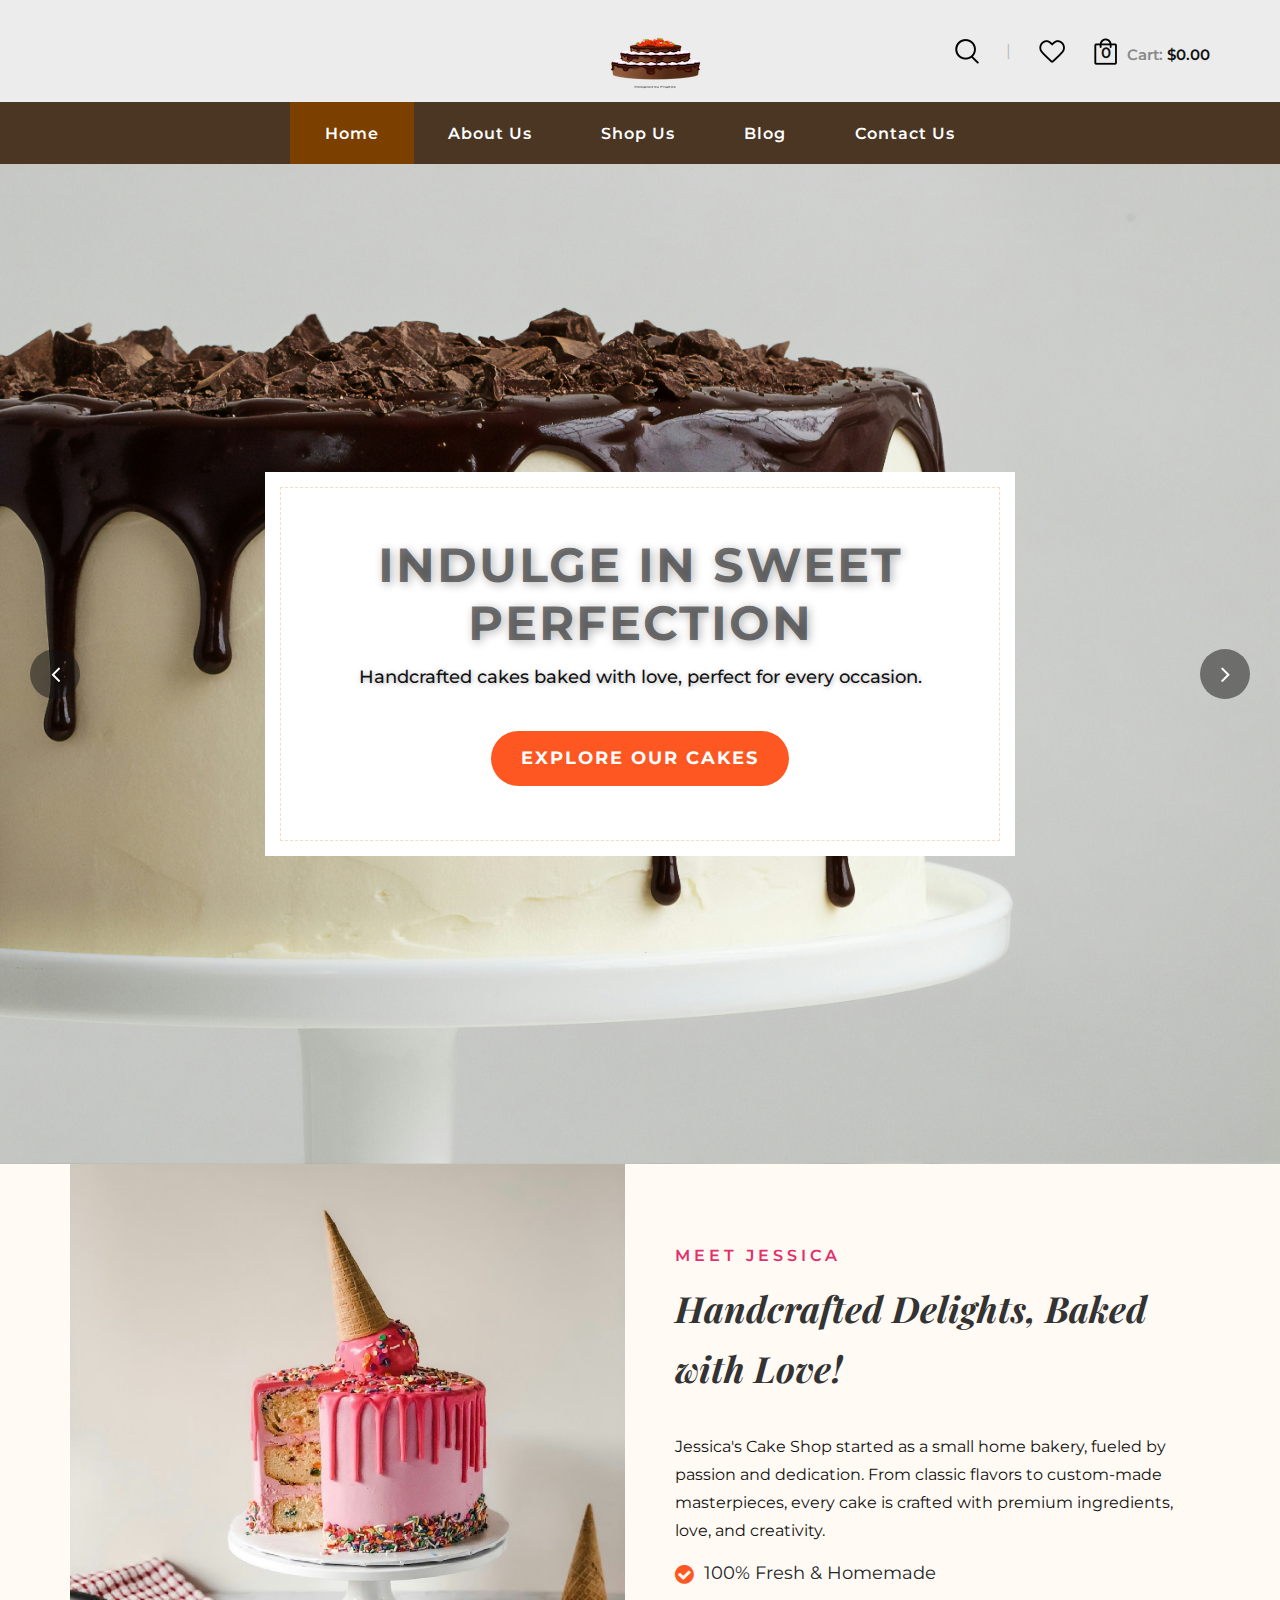
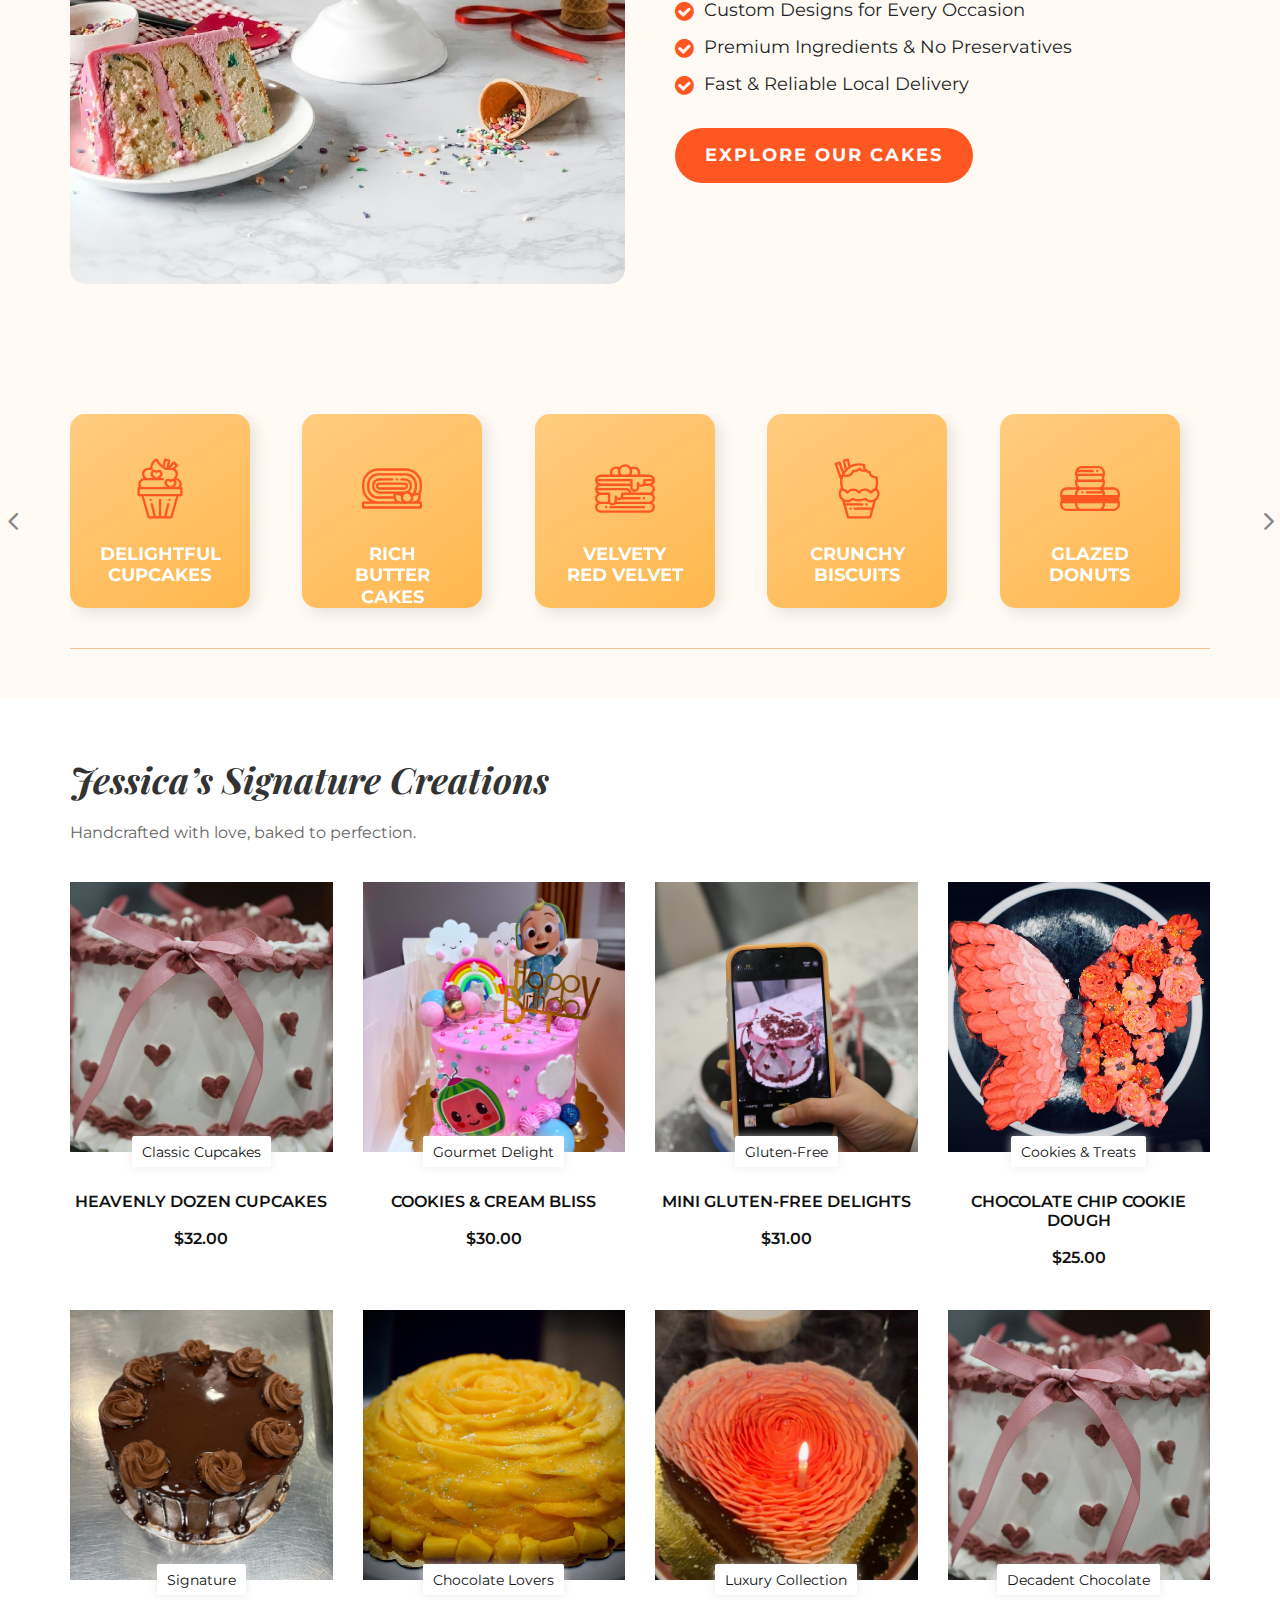
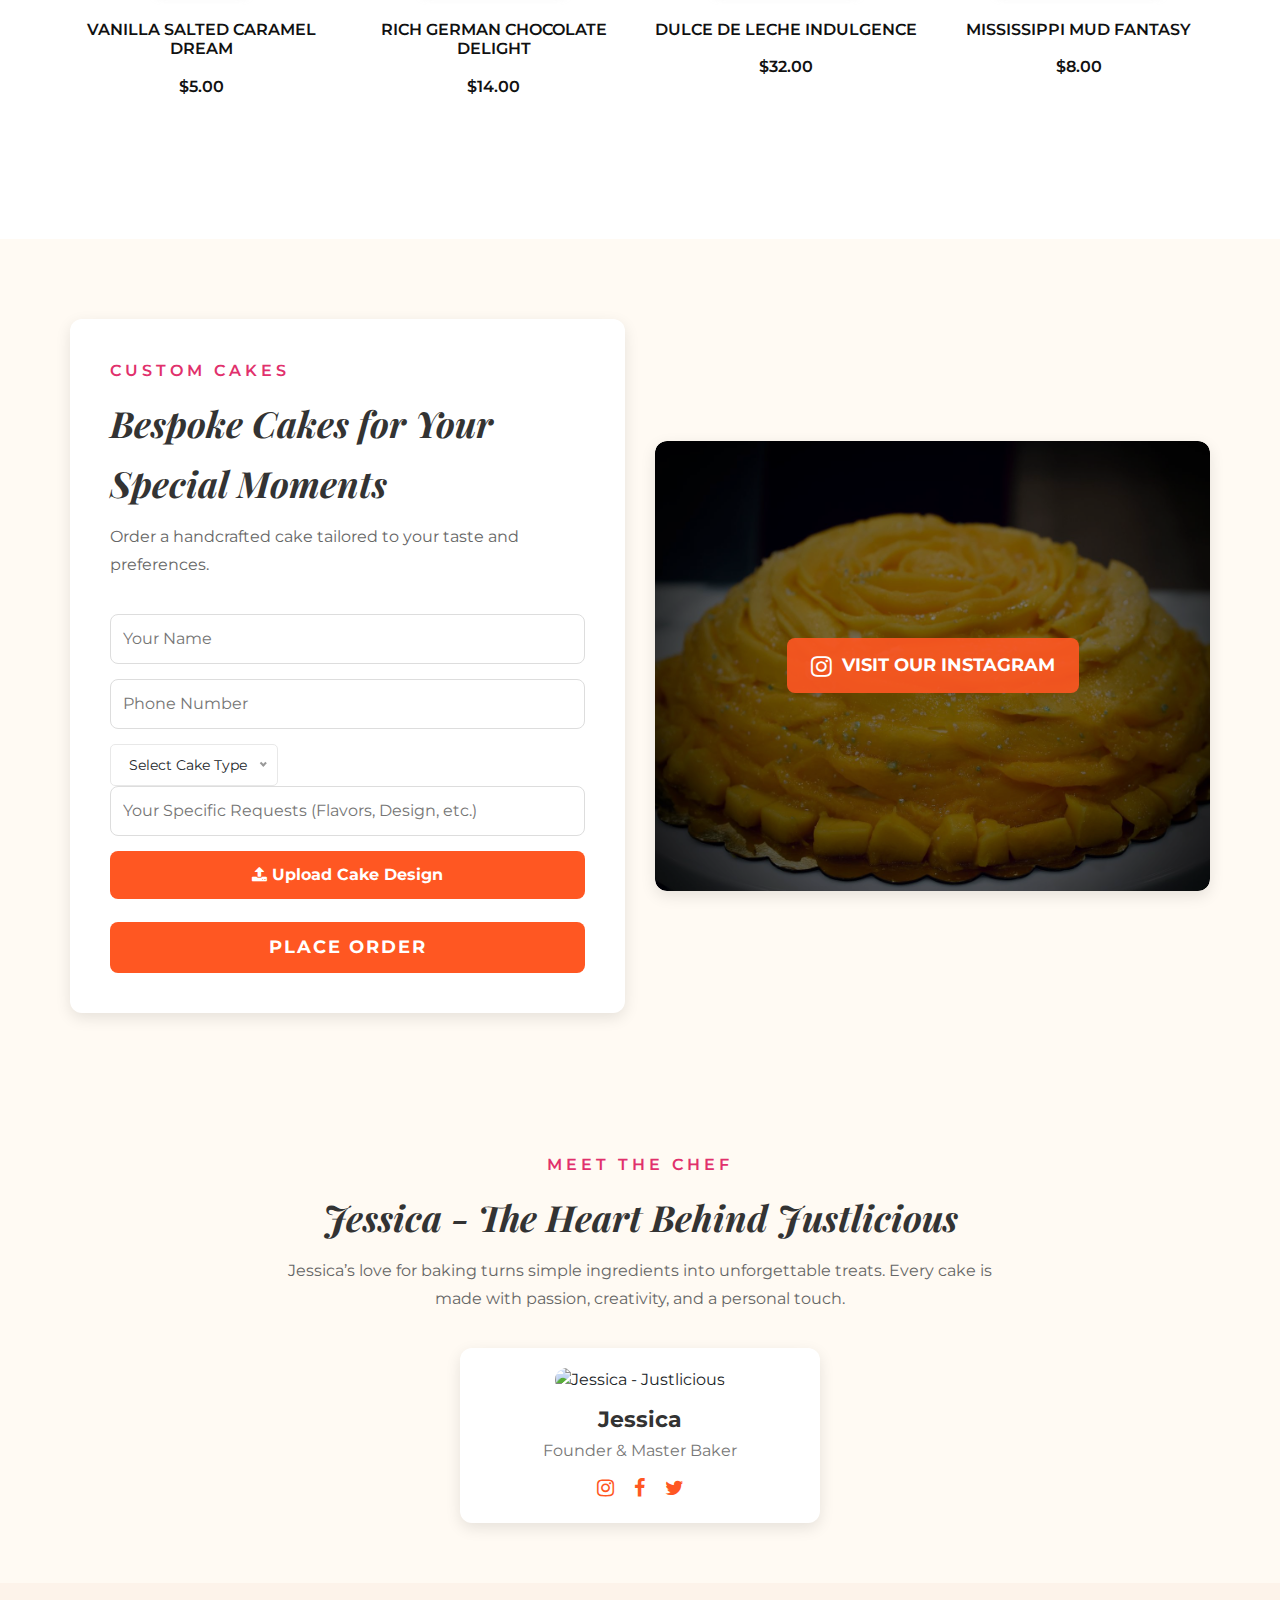
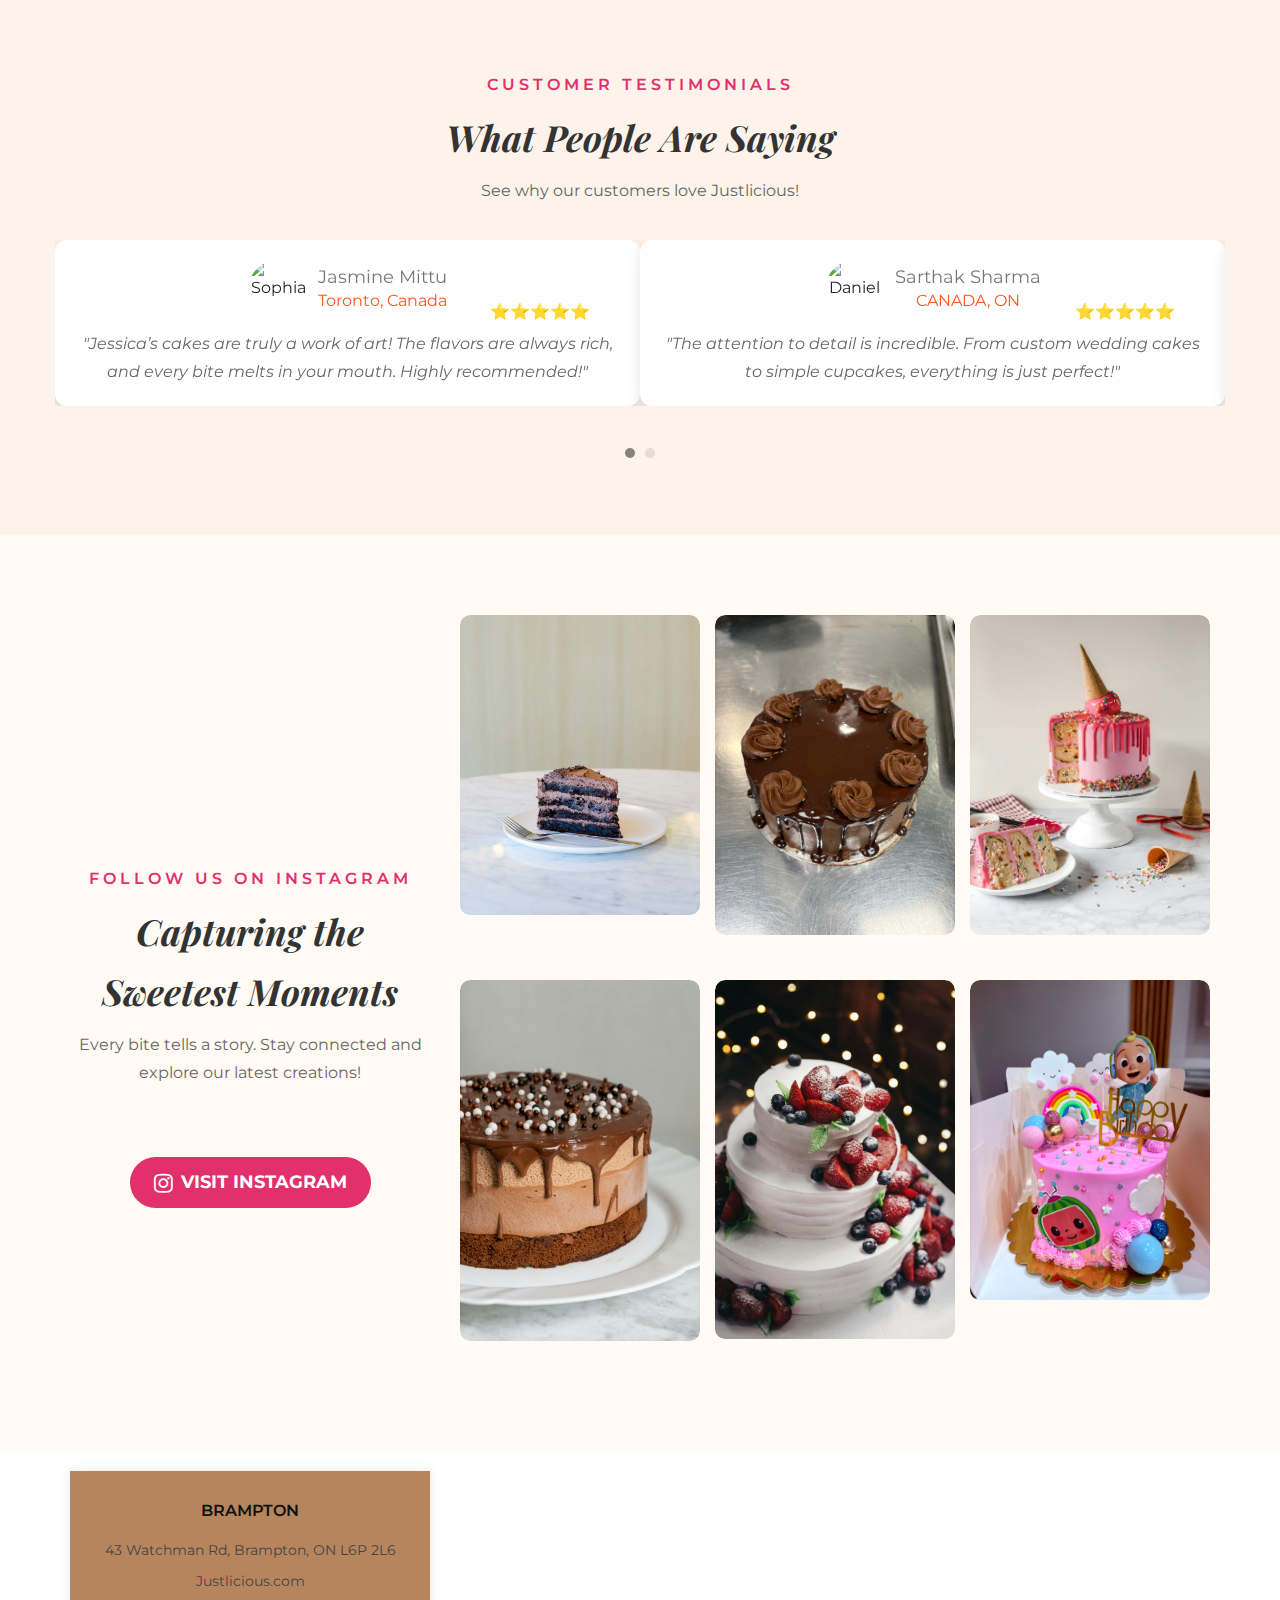
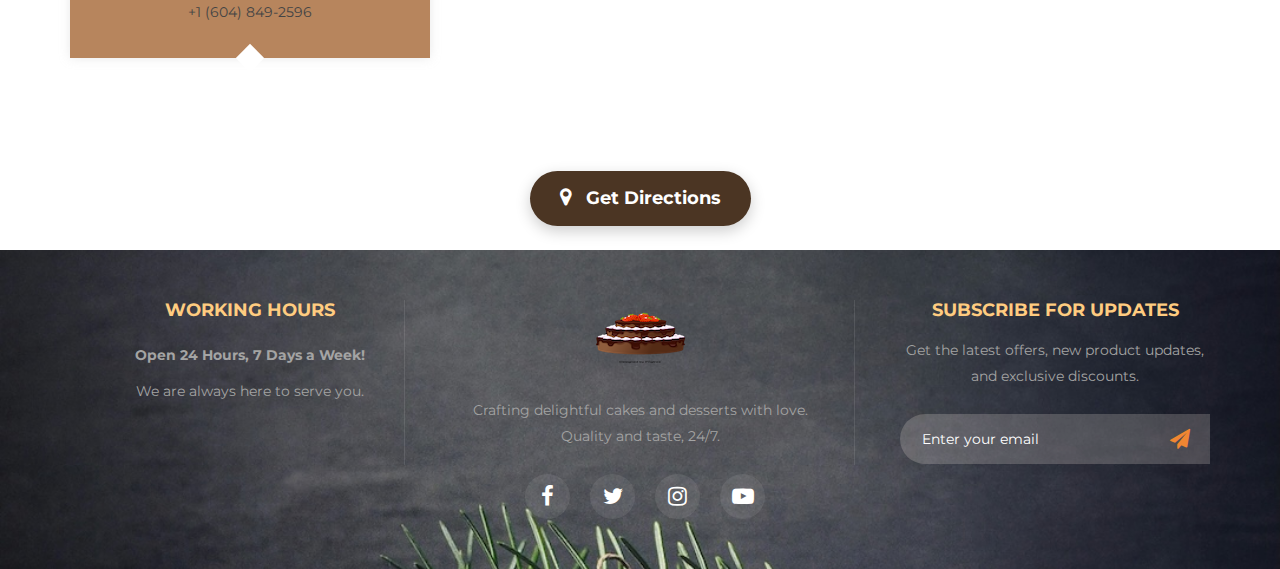
==== index.html @ acd9c7a0 "Made Home Page" ====
<!-- SIDHANT SHARMA -->

<!DOCTYPE html>
<html lang="zxx">

<head>
    <meta charset="UTF-8">
    <meta name="description" content="Cake Template">
    <meta name="keywords" content="Cake, unica, creative, html">
    <meta name="viewport" content="width=device-width, initial-scale=1.0">
    <meta http-equiv="X-UA-Compatible" content="ie=edge">
    <title>Justlicious </title>

    <!-- Google Font -->
    <link href="https://fonts.googleapis.com/css2?family=Playfair+Display:wght@400;500;600;700;800;900&display=swap"
    rel="stylesheet">
    <link href="https://fonts.googleapis.com/css2?family=Montserrat:wght@300;400;500;600;700;800;900&display=swap"
    rel="stylesheet">

    <!-- Css Styles -->
    <link rel="stylesheet" href="css/bootstrap.min.css" type="text/css">
    <link rel="stylesheet" href="css/flaticon.css" type="text/css">
    <link rel="stylesheet" href="css/barfiller.css" type="text/css">
    <link rel="stylesheet" href="css/magnific-popup.css" type="text/css">
    <link rel="stylesheet" href="css/font-awesome.min.css" type="text/css">
    <link rel="stylesheet" href="css/elegant-icons.css" type="text/css">
    <link rel="stylesheet" href="css/nice-select.css" type="text/css">
    <link rel="stylesheet" href="css/owl.carousel.min.css" type="text/css">
    <link rel="stylesheet" href="css/slicknav.min.css" type="text/css">
    <link rel="stylesheet" href="css/style.css" type="text/css">
</head>

<body>
    <!-- Page Preloder -->
    <div id="preloder">
        <div class="loader"></div>
    </div>

    <!-- Offcanvas Menu Begin -->
    <div class="offcanvas-menu-overlay"></div>
    <div class="offcanvas-menu-wrapper">
        <div class="offcanvas__cart">
            <div class="offcanvas__cart__links">
                <a href="#" class="search-switch"><img src="img/cakes/WhatsApp Image 2025-03-05 at 21.01.12.jpeg" alt=""></a>
                <a href="#"><img src="img/icon/heart.png" alt=""></a>
            </div>
            <div class="offcanvas__cart__item">
                <a href="#"><img src="img/icon/cart.png" alt=""> <span>0</span></a>
                <div class="cart__price">Cart: <span>$0.00</span></div>
            </div>
        </div> 
        <div class="offcanvas__logo">
            <a href="./index.html"><img src="img/cakes/2.jpeg" alt=""></a>
        </div>
        <div id="mobile-menu-wrap"></div>
        <!-- <div class="offcanvas__option">
            <ul>
                <li>CAD <span class="arrow_carrot-down"></span>
                    <ul>
                        <li>CAD</li>
                        <li>USD</li>
                    </ul>
                </li>
                <li>ENG <span class="arrow_carrot-down"></span>
                    <ul>
                        <li>ENGLISH</li>
                    </ul>
                </li>
                <li><a href="#">Sign in</a> <span class="arrow_carrot-down"></span></li>
            </ul>
        </div> -->
    </div>
    <!-- Offcanvas Menu End -->

    <!-- Header Section Begin -->
    <header class="header">
        <div class="header__top">
            <div class="container">
                <div class="row">
                    <div class="col-lg-12">
                        <div class="header__top__inner">
                            <!-- <div class="header__top__left">
                                <ul>
                                    <li>CAD <span class="arrow_carrot-down"></span>
                                        <ul>
                                            <li>CAD</li>
                                            <li>USD</li>
                                        </ul>
                                    </li>
                                    <li>ENG <span class="arrow_carrot-down"></span>
                                        <ul>
                                            <li>ENGLISH</li>
                                        </ul>
                                    </li>
                                    <li><a href="#">Sign in</a> <span class="arrow_carrot-down"></span></li>
                                </ul>
                            </div>  -->
                            <div class="header__logo">
                                <a href="./index.html"><img src="img/cakes/logo.png" alt=""></a>
                            </div>
                            <div class="header__top__right">
                                <div class="header__top__right__links">
                                    <a href="#" class="search-switch"><img src="img/icon/search.png" alt=""></a>
                                    <a href="#"><img src="img/icon/heart.png" alt=""></a>
                                </div>
                                <div class="header__top__right__cart">
                                    <a href="#"><img src="img/icon/cart.png" alt=""> <span>0</span></a>
                                    <div class="cart__price">Cart: <span>$0.00</span></div>
                                </div>
                            </div>
                        </div>
                    </div>
                </div>
                <div class="canvas__open"><i class="fa fa-bars"></i></div>
            </div>
        </div>
        <div class="container">
            <div class="row">
                <div class="col-lg-12">
                    <nav class="header__menu mobile-menu">
                        
                        <ul>
                            
                            <li class="active"><a href="./index.html">Home</a></li>
                            <li><a href="#">About Us</a></li>
                            <li><a href="#">Shop Us</a></li>
                            <!-- <li><a href="#">Pages</a>
                                <ul class="dropdown">
                                    <li><a href="./shop-details.html">Shop Details</a></li>
                                    <li><a href="./shoping-cart.html">Shoping Cart</a></li>
                                    <li><a href="./checkout.html">Check Out</a></li>
                                    <li><a href="./wisslist.html">Wishlist</a></li>
                                    <li><a href="./Class.html">Class</a></li>
                                    <li><a href="./blog-details.html">Blog Details</a></li>
                                </ul>
                            </li> -->
                            <li><a href="#">Blog</a></li>
                            <li><a href="#">Contact Us</a></li>
                            <!-- <a href="#" class="search-switch"><img src="img/icon/search.png" alt=""></a>
                            <a href="#"><img src="img/icon/heart.png" alt=""></a>
                            <a href="#"><img src="img/icon/cart.png" alt=""> <span>Cart: $0.00</span></a> -->
                        </ul>
                    </nav>
                </div>
            </div>
        </div>
    </header>
    <!-- Header Section End -->

   <!-- Hero Section Begin -->
<section class="hero">
    <div class="hero__slider owl-carousel">
        <!-- Slide 1 -->
        <div class="hero__item set-bg" data-setbg="img/cakes/new_cakes/american-heritage-chocolate-vdx5hPQhXFk-unsplash.jpg">
            <div class="container">
                <div class="row d-flex justify-content-center align-items-center">
                    <div class="col-lg-8 text-center">
                        <div class="hero__text">
                            <h1 class="fade-in">Indulge in Sweet Perfection</h1>
                            <p>Handcrafted cakes baked with love, perfect for every occasion.</p>
                            <a href="#" class="primary-btn pulse">Explore Our Cakes</a>
                        </div>
                    </div>
                </div>
            </div>
        </div>

        <!-- Slide 2 -->
        <div class="hero__item set-bg" data-setbg="img/cakes/6.jpeg">
            <div class="container">
                <div class="row d-flex justify-content-center align-items-center">
                    <div class="col-lg-8 text-center">
                        <div class="hero__text">
                            <h1 class="fade-in">Taste the Sweet Moments</h1>
                            <p>Every bite tells a story. Fresh, delicious, and made just for you.</p>
                            <a href="#" class="primary-btn pulse">View Our Menu</a>
                        </div>
                    </div>
                </div>
            </div>
        </div>
    </div>
</section>
<!-- Hero Section End -->

<style>
/* Hero Section Styling */
.hero {
    position: relative;
    width: 100%;
    height: 100vh;
    background-size: cover;
    background-position: center;
}

/* Hero Text */
.hero__text {
    text-align: center;
    color: white;
    position: relative;
    z-index: 10;
    animation: fadeIn 1.2s ease-in-out;
}

/* Headings */
.hero__text h1 {
    font-size: 48px;
    font-weight: bold;
    text-transform: uppercase;
    letter-spacing: 2px;
    text-shadow: 2px 2px 10px rgba(0, 0, 0, 0.3);
    animation: fadeInUp 1.2s ease-in-out;
}

/* Paragraph */
.hero__text p {
    font-size: 18px;
    margin: 10px 0 20px;
    font-weight: 500;
    text-shadow: 1px 1px 5px rgba(0, 0, 0, 0.3);
    animation: fadeInUp 1.5s ease-in-out;
}

/* Primary Button */
.primary-btn {
    display: inline-block;
    padding: 14px 30px;
    background: #ff5722;
    color: white;
    font-size: 18px;
    font-weight: bold;
    border-radius: 30px;
    text-decoration: none;
    transition: background 0.3s ease, transform 0.2s ease;
    animation: fadeInUp 1.8s ease-in-out;
}

/* Button Hover Effect */
.primary-btn:hover {
    background: #e64a19;
    transform: scale(1.05);
}

/* Animations */
@keyframes fadeIn {
    from { opacity: 0; }
    to { opacity: 1; }
}

@keyframes fadeInUp {
    from { opacity: 0; transform: translateY(20px); }
    to { opacity: 1; transform: translateY(0); }
}

/* Button Pulse Effect */
@keyframes pulse {
    0% { transform: scale(1); }
    50% { transform: scale(1.08); }
    100% { transform: scale(1); }
}

.pulse {
    animation: pulse 2s infinite;
}

/* Mobile Responsive */
@media (max-width: 768px) {
    .hero__text h1 {
        font-size: 32px;
    }

    .hero__text p {
        font-size: 16px;
    }

    .primary-btn {
        font-size: 16px;
        padding: 12px 24px;
    }
}
</style>


   <!-- About Section Begin -->
<section class="about spad">
    <div class="container">
        <div class="row align-items-center">
            <!-- Left: Image with Overlay -->
            <div class="col-lg-6 col-md-12 text-center">
                <div class="about__image">
                    <img src="img/cakes/new_cakes/katie-rosario-QNyRp21hb5I-unsplash.jpg" alt="Jessica Cake Shop">
                    <div class="overlay">
                        <h3>Handcrafted with Passion</h3>
                    </div>
                </div>
            </div>

            <!-- Right: Text Content -->
            <div class="col-lg-6 col-md-12">
                <div class="about__text fade-in">
                    <div class="section-title">
                        <span>Meet Jessica</span>
                        <h2>Handcrafted Delights, Baked with Love!</h2>
                    </div> 
                    <p>Jessica's Cake Shop started as a small home bakery, fueled by passion and dedication. From classic 
                    flavors to custom-made masterpieces, every cake is crafted with premium ingredients, love, and creativity.</p>
                    <ul class="about__highlights">
                        <li><i class="fa fa-check-circle"></i> 100% Fresh & Homemade</li>
                        <li><i class="fa fa-check-circle"></i> Custom Designs for Every Occasion</li>
                        <li><i class="fa fa-check-circle"></i> Premium Ingredients & No Preservatives</li>
                        <li><i class="fa fa-check-circle"></i> Fast & Reliable Local Delivery</li>
                    </ul>
                    <a href="#" class="primary-btn pulse">Explore Our Cakes</a>
                </div>
            </div>
        </div>
    </div>
</section>
<!-- About Section End -->

<style>
/* About Section */
.about {
    background: #fffaf3;
    padding: 80px 0;
}

/* Left: Image Styling */
.about__image {
    position: relative;
    overflow: hidden;
    border-radius: 15px;
    max-width: 100%;
}

.about__image img {
    width: 100%;
    border-radius: 15px;
    transition: transform 0.4s ease-in-out;
}

.about__image:hover img {
    transform: scale(1.05);
}

/* Overlay Effect */
.overlay {
    position: absolute;
    bottom: 0;
    left: 0;
    width: 100%;
    background: rgba(0, 0, 0, 0.6);
    color: white;
    padding: 15px;
    text-align: center;
    font-size: 20px;
    font-weight: bold;
    opacity: 0;
    transition: opacity 0.4s ease-in-out;
}

.about__image:hover .overlay {
    opacity: 1;
}

/* Right: Text Content */
.about__text {
    padding: 20px;
    animation: fadeIn 1.2s ease-in-out;
}

/* Section Title */
.section-title span {
    font-size: 16px;
    font-weight: 600;
    color: #ff5722;
    text-transform: uppercase;
    display: block;
    margin-bottom: 10px;
}

.section-title h2 {
    font-size: 36px;
    font-weight: bold;
    color: #333;
}

/* Highlights List */
.about__highlights {
    list-style: none;
    padding: 0;
    font-size: 18px;
    margin-top: 15px;
}

.about__highlights li {
    margin-bottom: 10px;
    display: flex;
    align-items: center;
    gap: 10px;
}

.about__highlights i {
    color: #ff5722;
    font-size: 22px;
}

/* Call to Action Button */
.primary-btn {
    display: inline-block;
    margin-top: 20px;
    padding: 14px 30px;
    background: #ff5722;
    color: white;
    font-size: 18px;
    font-weight: bold;
    border-radius: 30px;
    text-decoration: none;
    transition: background 0.3s ease, transform 0.2s ease;
}

.primary-btn:hover {
    background: #e64a19;
    transform: scale(1.05);
}

/* Button Pulse Animation */
.pulse {
    animation: pulse 2s infinite;
}

@keyframes pulse {
    0% { transform: scale(1); }
    50% { transform: scale(1.05); }
    100% { transform: scale(1); }
}

/* Fade-in Effect */
@keyframes fadeIn {
    from { opacity: 0; transform: translateY(20px); }
    to { opacity: 1; transform: translateY(0); }
}

/* Mobile Responsive */
@media (max-width: 768px) {
    .section-title h2 {
        font-size: 28px;
    }

    .about__highlights li {
        font-size: 16px;
    }

    .primary-btn {
        font-size: 16px;
        padding: 12px 24px;
    }
}
</style>



    <!-- Categories Section Begin -->
<section class="categories">
    <div class="container">
        <div class="row">
            <div class="categories__slider owl-carousel">
                <div class="categories__item">
                    <div class="categories__item__icon">
                        <span class="flaticon-029-cupcake-3"></span>
                        <h5>Delightful Cupcakes</h5>
                    </div>
                </div>
                <div class="categories__item">
                    <div class="categories__item__icon">
                        <span class="flaticon-034-chocolate-roll"></span>
                        <h5>Rich Butter Cakes</h5>
                    </div>
                </div>
                <div class="categories__item">
                    <div class="categories__item__icon">
                        <span class="flaticon-005-pancake"></span>
                        <h5>Velvety Red Velvet</h5>
                    </div>
                </div>
                <div class="categories__item">
                    <div class="categories__item__icon">
                        <span class="flaticon-030-cupcake-2"></span>
                        <h5>Crunchy Biscuits</h5>
                    </div>
                </div>
                <div class="categories__item">
                    <div class="categories__item__icon">
                        <span class="flaticon-006-macarons"></span>
                        <h5>Glazed Donuts</h5>
                    </div>
                </div>
                <div class="categories__item">
                    <div class="categories__item__icon">
                        <span class="flaticon-006-macarons"></span>
                        <h5>Signature Cupcakes</h5>
                    </div>
                </div>
            </div>
        </div>
    </div>
</section>
<!-- Categories Section End -->

<style>
/* Modern Styling with Animations */
.categories {
    background: #fffaf3;
    padding: 50px 0;
}

.categories__slider {
    display: flex;
    justify-content: center;
    gap: 20px;
}

.categories__item {
    background: linear-gradient(145deg, #ffcc80, #ffb74d);
    border-radius: 15px;
    text-align: center;
    padding: 30px;
    width: 180px;
    box-shadow: 5px 5px 15px rgba(0, 0, 0, 0.1);
    transition: transform 0.3s ease, box-shadow 0.3s ease;
    cursor: pointer;
}

.categories__item:hover {
    transform: scale(1.1);
    box-shadow: 8px 8px 20px rgba(0, 0, 0, 0.2);
}

.categories__item__icon span {
    font-size: 40px;
    color: #ff5722;
    display: block;
    margin-bottom: 10px;
    animation: bounce 1.5s infinite;
}

.categories__item h5 {
    font-size: 18px;
    font-weight: bold;
    color: #fff;
    text-transform: uppercase;
}

/* Animation */
@keyframes bounce {
    0%, 100% { transform: translateY(0); }
    50% { transform: translateY(-5px); }
}
</style>

<!-- Owl Carousel Script -->
<script>
$(document).ready(function(){
    $(".categories__slider").owlCarousel({
        loop: true,
        margin: 20,
        nav: false,
        autoplay: true,
        autoplayTimeout: 2500,
        responsive: {
            0: { items: 2 },
            600: { items: 3 },
            1000: { items: 5 }
        }
    });
});
</script>

<!-- Product Section Begin -->
<section class="product spad">
    <div class="container">
        <div class="section-title">
            <h2>Jessica’s Signature Creations</h2>
            <p>Handcrafted with love, baked to perfection.</p>
        </div>
        <div class="row">
            <div class="col-lg-3 col-md-6 col-sm-6">
                <div class="product__item">
                    <div class="product__item__pic set-bg" data-setbg="img/cakes/2.jpeg">
                        <div class="product__label">
                            <span>Classic Cupcakes</span>
                        </div>
                    </div>
                    <div class="product__item__text">
                        <h6><a href="#">Heavenly Dozen Cupcakes</a></h6>
                        <div class="product__item__price">$32.00</div>
                        <div class="cart_add">
                            <a href="#">Add to cart</a>
                        </div>
                    </div>
                </div>
            </div>
            
            <div class="col-lg-3 col-md-6 col-sm-6">
                <div class="product__item">
                    <div class="product__item__pic set-bg" data-setbg="img/cakes/1.jpeg">
                        <div class="product__label">
                            <span>Gourmet Delight</span>
                        </div>
                    </div>
                    <div class="product__item__text">
                        <h6><a href="#">Cookies & Cream Bliss</a></h6>
                        <div class="product__item__price">$30.00</div>
                        <div class="cart_add">
                            <a href="#">Add to cart</a>
                        </div>
                    </div>
                </div>
            </div>
            
            <div class="col-lg-3 col-md-6 col-sm-6">
                <div class="product__item">
                    <div class="product__item__pic set-bg" data-setbg="img/cakes/3.jpeg">
                        <div class="product__label">
                            <span>Gluten-Free</span>
                        </div>
                    </div>
                    <div class="product__item__text">
                        <h6><a href="#">Mini Gluten-Free Delights</a></h6>
                        <div class="product__item__price">$31.00</div>
                        <div class="cart_add">
                            <a href="#">Add to cart</a>
                        </div>
                    </div>
                </div>
            </div>
            
            <div class="col-lg-3 col-md-6 col-sm-6">
                <div class="product__item">
                    <div class="product__item__pic set-bg" data-setbg="img/cakes/4.jpeg">
                        <div class="product__label">
                            <span>Cookies & Treats</span>
                        </div>
                    </div>
                    <div class="product__item__text">
                        <h6><a href="#">Chocolate Chip Cookie Dough</a></h6>
                        <div class="product__item__price">$25.00</div>
                        <div class="cart_add">
                            <a href="#">Add to cart</a>
                        </div>
                    </div>
                </div>
            </div>
            
            <div class="col-lg-3 col-md-6 col-sm-6">
                <div class="product__item">
                    <div class="product__item__pic set-bg" data-setbg="img/cakes/5.jpeg">
                        <div class="product__label">
                            <span>Signature</span>
                        </div>
                    </div>
                    <div class="product__item__text">
                        <h6><a href="#">Vanilla Salted Caramel Dream</a></h6>
                        <div class="product__item__price">$5.00</div>
                        <div class="cart_add">
                            <a href="#">Add to cart</a>
                        </div>
                    </div>
                </div>
            </div>
            
            <div class="col-lg-3 col-md-6 col-sm-6">
                <div class="product__item">
                    <div class="product__item__pic set-bg" data-setbg="img/cakes/6.jpeg">
                        <div class="product__label">
                            <span>Chocolate Lovers</span>
                        </div>
                    </div>
                    <div class="product__item__text">
                        <h6><a href="#">Rich German Chocolate Delight</a></h6>
                        <div class="product__item__price">$14.00</div>
                        <div class="cart_add">
                            <a href="#">Add to cart</a>
                        </div>
                    </div>
                </div>
            </div>
            
            <div class="col-lg-3 col-md-6 col-sm-6">
                <div class="product__item">
                    <div class="product__item__pic set-bg" data-setbg="img/cakes/7.jpeg">
                        <div class="product__label">
                            <span>Luxury Collection</span>
                        </div>
                    </div>
                    <div class="product__item__text">
                        <h6><a href="#">Dulce De Leche Indulgence</a></h6>
                        <div class="product__item__price">$32.00</div>
                        <div class="cart_add">
                            <a href="#">Add to cart</a>
                        </div>
                    </div>
                </div>
            </div>
            
            <div class="col-lg-3 col-md-6 col-sm-6">
                <div class="product__item">
                    <div class="product__item__pic set-bg" data-setbg="img/cakes/2.jpeg">
                        <div class="product__label">
                            <span>Decadent Chocolate</span>
                        </div>
                    </div>
                    <div class="product__item__text">
                        <h6><a href="#">Mississippi Mud Fantasy</a></h6>
                        <div class="product__item__price">$8.00</div>
                        <div class="cart_add">
                            <a href="#">Add to cart</a>
                        </div>
                    </div>
                </div>
            </div>

        </div>
    </div>
</section>
<!-- Product Section End -->


<!-- Custom Cake Order Section Begin -->
<section class="custom-order spad">
    <div class="container">
        <div class="row align-items-center">
            <!-- Left Side: Order Form -->
            <div class="col-lg-6">
                <div class="custom-order__form">
                    <div class="section-title">
                        <span>Custom Cakes</span>
                        <h2>Bespoke Cakes for Your Special Moments</h2>
                        <p>Order a handcrafted cake tailored to your taste and preferences.</p>
                    </div>
                    <form action="#" enctype="multipart/form-data">
                        <div class="form-group">
                            <input type="text" placeholder="Your Name" required>
                        </div>
                        <div class="form-group">
                            <input type="text" placeholder="Phone Number" required>
                        </div>
                        <div class="form-group">
                            <select>
                                <option value="" disabled selected>Select Cake Type</option>
                                <option value="birthday">Birthday Cake</option>
                                <option value="wedding">Wedding Cake</option>
                                <option value="anniversary">Anniversary Cake</option>
                                <option value="custom">Custom Design</option>
                            </select>
                        </div>
                        <div class="form-group">
                            <input type="text" placeholder="Your Specific Requests (Flavors, Design, etc.)">
                        </div>
                        <!-- File Upload Button with Preview -->
                        <div class="form-group">
                            <label for="file-upload" class="custom-file-upload">
                                <i class="fa fa-upload"></i> Upload Cake Design
                            </label>
                            <input id="file-upload" type="file" accept="image/*">
                            <div id="image-preview"></div>
                        </div>
                        <button type="submit" class="site-btn">Place Order</button>
                    </form>
                </div>
            </div>

            <!-- Right Side: Instagram Section -->
            <div class="col-lg-6">
                <div class="custom-order__insta">
                    <div class="insta-bg"></div>
                    <a href="https://www.instagram.com/_justlicious?igsh=bGswZ25sZHBxcjNi" target="_blank" class="insta-btn">
                        <i class="fa fa-instagram"></i> Visit Our Instagram
                    </a>
                </div>
            </div>
        </div>
    </div>
</section>
<!-- Custom Cake Order Section End -->

<style>
/* General Styling */
.custom-order {
    background: #fffaf3;
    padding: 80px 0;
}

/* Section Title */
.section-title span {
    font-size: 16px;
    font-weight: 600;
    color: #ff5722;
    text-transform: uppercase;
    display: block;
    margin-bottom: 5px;
}

.section-title h2 {
    font-size: 32px;
    font-weight: bold;
    color: #333;
}

.section-title p {
    font-size: 16px;
    color: #666;
}

/* Form Styling */
.custom-order__form {
    background: #ffffff;
    padding: 40px;
    border-radius: 12px;
    box-shadow: 0px 5px 15px rgba(0, 0, 0, 0.1);
    animation: fadeIn 1s ease-in-out;
}

.form-group {
    margin-bottom: 15px;
}

input, select {
    width: 100%;
    padding: 12px;
    font-size: 16px;
    border: 1px solid #ddd;
    border-radius: 8px;
    transition: all 0.3s ease;
}

input:focus, select:focus {
    border-color: #ff5722;
    box-shadow: 0px 0px 5px rgba(255, 87, 34, 0.3);
    outline: none;
}

/* File Upload Styling */
.custom-file-upload {
    display: inline-block;
    width: 100%;
    padding: 12px;
    background: #ff5722;
    color: white;
    font-size: 16px;
    font-weight: bold;
    border-radius: 8px;
    cursor: pointer;
    text-align: center;
    transition: background 0.3s ease;
}

.custom-file-upload:hover {
    background: #e64a19;
}

#file-upload {
    display: none;
}

/* Image Preview */
#image-preview {
    margin-top: 10px;
    width: 100%;
    max-width: 200px;
    height: auto;
    display: none;
    border-radius: 10px;
    box-shadow: 0px 5px 10px rgba(0, 0, 0, 0.1);
}

/* Place Order Button */
.site-btn {
    display: inline-block;
    width: 100%;
    padding: 12px;
    background: #ff5722;
    color: white;
    font-size: 18px;
    font-weight: bold;
    border: none;
    border-radius: 8px;
    cursor: pointer;
    text-transform: uppercase;
    transition: all 0.3s ease;
}

.site-btn:hover {
    background: #e64a19;
}

/* Instagram Section */
.custom-order__insta {
    position: relative;
    border-radius: 12px;
    overflow: hidden;
    height: 450px;
    display: flex;
    align-items: center;
    justify-content: center;
    text-align: center;
    box-shadow: 0px 5px 15px rgba(0, 0, 0, 0.1);
}

.insta-bg {
    background: url('img/cakes/6.jpeg') no-repeat center center/cover;
    position: absolute;
    width: 100%;
    height: 100%;
    border-radius: 12px;
    filter: brightness(0.5);
}

.insta-btn {
    position: relative;
    display: flex;
    align-items: center;
    justify-content: center;
    padding: 14px 24px;
    background: rgba(255, 87, 34, 0.9);
    color: white;
    font-size: 18px;
    font-weight: bold;
    border-radius: 8px;
    text-decoration: none;
    text-transform: uppercase;
    transition: background 0.3s ease, transform 0.2s ease;
    z-index: 10;
}

.insta-btn i {
    margin-right: 10px;
    font-size: 24px;
}

.insta-btn:hover {
    background: rgba(255, 87, 34, 1);
    transform: scale(1.05);
}

/* Animations */
@keyframes fadeIn {
    from {
        opacity: 0;
        transform: translateY(30px);
    }
    to {
        opacity: 1;
        transform: translateY(0);
    }
}
</style>

<!-- JavaScript for Image Upload Preview -->
<script>
document.getElementById("file-upload").addEventListener("change", function(event) {
    var file = event.target.files[0];
    if (file) {
        var reader = new FileReader();
        reader.onload = function(e) {
            var img = document.createElement("img");
            img.src = e.target.result;
            img.style.width = "100%";
            img.style.borderRadius = "10px";
            document.getElementById("image-preview").innerHTML = "";
            document.getElementById("image-preview").appendChild(img);
            document.getElementById("image-preview").style.display = "block";
        };
        reader.readAsDataURL(file);
    }
});
</script>



<!-- Chef Section Begin -->
<section class="chef spad">
    <div class="container text-center">
        <!-- Section Title -->
        <div class="row justify-content-center">
            <div class="col-lg-8">
                <div class="section-title">
                    <span>Meet the Chef</span>
                    <h2>Jessica - The Heart Behind Justlicious</h2>
                    <p>Jessica’s love for baking turns simple ingredients into unforgettable treats. Every cake is made with passion, creativity, and a personal touch.</p>
                </div>
            </div>
        </div>

        <!-- Chef Profile -->
        <div class="row justify-content-center">
            <div class="col-lg-4 col-md-6 col-sm-8">
                <div class="chef__card">
                    <img src="img/cakes/jessica.png" alt="Jessica - Justlicious" class="chef__image">
                    <div class="chef__info">
                        <h3>Jessica</h3>
                        <span>Founder & Master Baker</span>
                        <div class="chef__social">
                            <a href="https://www.instagram.com/_justlicious?igsh=bGswZ25sZHBxcjNi" target="_blank"><i class="fa fa-instagram"></i></a>
                            <a href="#"><i class="fa fa-facebook"></i></a>
                            <a href="#"><i class="fa fa-twitter"></i></a>
                        </div>
                    </div>
                </div>
            </div>
        </div>
    </div>
</section>
<!-- Chef Section End -->

<style>
/* General Section Styling */
.chef {
    background: #fffaf3;
    padding: 60px 0;
}

/* Section Title */
.section-title span {
    font-size: 16px;
    font-weight: 600;
    color: #ff5722;
    text-transform: uppercase;
    display: block;
    margin-bottom: 8px;
}

.section-title h2 {
    font-size: 32px;
    font-weight: bold;
    color: #333;
}

.section-title p {
    font-size: 16px;
    color: #666;
}

/* Chef Card */
.chef__card {
    text-align: center;
    background: white;
    border-radius: 12px;
    box-shadow: 0px 5px 15px rgba(0, 0, 0, 0.1);
    padding: 20px;
}

/* Chef Image */
.chef__image {
    width: 50%;
    border-radius: 12px;
}

/* Chef Info */
.chef__info {
    margin-top: 15px;
}

.chef__info h3 {
    font-size: 22px;
    font-weight: bold;
    color: #333;
    margin-bottom: 5px;
}

.chef__info span {
    font-size: 16px;
    color: #777;
}

/* Social Icons */
.chef__social {
    margin-top: 10px;
}

.chef__social a {
    display: inline-block;
    margin: 0 8px;
    color: #ff5722;
    font-size: 20px;
    transition: color 0.3s ease;
}

.chef__social a:hover {
    color: #e64a19;
}

/* Mobile Responsive */
@media (max-width: 768px) {
    .section-title h2 {
        font-size: 28px;
    }

    .chef__info h3 {
        font-size: 20px;
    }

    .chef__info span {
        font-size: 14px;
    }

    .chef__social a {
        font-size: 18px;
        margin: 0 6px;
    }
}
</style>



   <!-- Testimonial Section Begin -->
<section class="testimonial spad">
    <div class="container">
        <div class="row">
            <div class="col-lg-12 text-center">
                <div class="section-title">
                    <span>Customer Testimonials</span>
                    <h2>What People Are Saying</h2>
                    <p>See why our customers love Justlicious!</p>
                </div>
            </div>
        </div>
        <div class="row">
            <div class="testimonial__slider owl-carousel">
                <!-- Testimonial 1 -->
                <div class="testimonial__item" style="background: #fff; padding: 20px; border-radius: 12px; box-shadow: 0px 5px 15px rgba(0, 0, 0, 0.1); text-align: center; transition: transform 0.3s ease;">
                    <div class="testimonial__author" style="display: flex; align-items: center; justify-content: center; margin-bottom: 10px;">
                        <img src="https://randomuser.me/api/portraits/women/45.jpg" alt="Sophia" style="width: 60px; height: 60px; border-radius: 50%; margin-right: 10px;">
                        <div>
                            <h5 style="margin: 0; font-size: 18px;">Jasmine Mittu</h5>
                            <span style="color: #ff5722;">Toronto, Canada</span>
                        </div>
                    </div>
                    <div class="rating" style="margin-bottom: 10px;">
                        ⭐⭐⭐⭐⭐
                    </div>
                    <p style="font-size: 16px; color: #666;">"Jessica’s cakes are truly a work of art! The flavors are always rich, and every bite melts in your mouth. Highly recommended!"</p>
                </div>

                <!-- Testimonial 2 -->
                <div class="testimonial__item" style="background: #fff; padding: 20px; border-radius: 12px; box-shadow: 0px 5px 15px rgba(0, 0, 0, 0.1); text-align: center; transition: transform 0.3s ease;">
                    <div class="testimonial__author" style="display: flex; align-items: center; justify-content: center; margin-bottom: 10px;">
                        <img src="https://randomuser.me/api/portraits/men/32.jpg" alt="Daniel" style="width: 60px; height: 60px; border-radius: 50%; margin-right: 10px;">
                        <div>
                            <h5 style="margin: 0; font-size: 18px;">Sarthak Sharma</h5>
                            <span style="color: #ff5722;">CANADA, ON</span>
                        </div>
                    </div>
                    <div class="rating" style="margin-bottom: 10px;">
                        ⭐⭐⭐⭐⭐
                    </div>
                    <p style="font-size: 16px; color: #666;">"The attention to detail is incredible. From custom wedding cakes to simple cupcakes, everything is just perfect!"</p>
                </div>

                <!-- Testimonial 3 -->
                <div class="testimonial__item" style="background: #fff; padding: 20px; border-radius: 12px; box-shadow: 0px 5px 15px rgba(0, 0, 0, 0.1); text-align: center; transition: transform 0.3s ease;">
                    <div class="testimonial__author" style="display: flex; align-items: center; justify-content: center; margin-bottom: 10px;">
                        <img src="https://randomuser.me/api/portraits/women/39.jpg" alt="Emily" style="width: 60px; height: 60px; border-radius: 50%; margin-right: 10px;">
                        <div>
                            <h5 style="margin: 0; font-size: 18px;">Mehar</h5>
                            <span style="color: #ff5722;">Canada, ON</span>
                        </div>
                    </div>
                    <div class="rating" style="margin-bottom: 10px;">
                        ⭐⭐⭐⭐⭐
                    </div>
                    <p style="font-size: 16px; color: #666;">"Justlicious never disappoints! I ordered a birthday cake, and it was not only stunning but also the best-tasting cake ever!"</p>
                </div>
            </div>
        </div>
    </div>
</section>
<!-- Testimonial Section End -->

<!-- JavaScript for Animations -->
<script>
    document.querySelectorAll('.testimonial__item').forEach(item => {
        item.addEventListener('mouseenter', function() {
            this.style.transform = "scale(1.05)";
            this.style.boxShadow = "8px 8px 25px rgba(0, 0, 0, 0.2)";
        });

        item.addEventListener('mouseleave', function() {
            this.style.transform = "scale(1)";
            this.style.boxShadow = "5px 5px 15px rgba(0, 0, 0, 0.1)";
        });
    });
</script>


<!-- Instagram Section Begin -->
<section class="instagram spad">
    <div class="container">
        <div class="row align-items-center">
            <!-- Instagram Text Section -->
            <div class="col-lg-4 col-md-12 text-center">
                <div class="instagram__text">
                    <div class="section-title">
                        <span>Follow Us on Instagram</span>
                        <h2>Capturing the Sweetest Moments</h2>
                        <p>Every bite tells a story. Stay connected and explore our latest creations!</p>
                    </div>
                    <a href="https://www.instagram.com/_justlicious?igsh=bGswZ25sZHBxcjNi" target="_blank"
                       class="instagram-btn">
                        <i class="fa fa-instagram"></i> Visit Instagram
                    </a>
                </div>
            </div>

            <!-- Instagram Images Section -->
            <div class="col-lg-8">
                <div class="instagram__grid">
                    <div class="instagram__pic"><img src="img/cakes/new_cakes/will-echols-P_l1bJQpQF0-unsplash.jpg" alt="Cake Image"></div>
                    <div class="instagram__pic"><img src="img/cakes/5.jpeg" alt="Cake Image"></div>
                    <div class="instagram__pic"><img src="img/cakes/new_cakes/katie-rosario-QNyRp21hb5I-unsplash.jpg" alt="Cake Image"></div>
                    <div class="instagram__pic"><img src="img/cakes/new_cakes/kaouther-djouada-hcEDfkiVmMI-unsplash.jpg" alt="Cake Image"></div>
                    <div class="instagram__pic"><img src="img/cakes/new_cakes/alexandra-gornago-_B7shfNUXEA-unsplash.jpg" alt="Cake Image"></div>
                    <div class="instagram__pic"><img src="img/cakes/1.jpeg" alt="Cake Image"></div>
                </div>
            </div>
        </div>
    </div>
</section>
<!-- Instagram Section End -->

<style>
/* General Section Styling */
.instagram {
    background: #fffaf3;
    padding: 80px 0;
}

/* Section Title */
.section-title span {
    font-size: 16px;
    font-weight: 600;
    color: #e1306c;
    text-transform: uppercase;
    display: block;
    margin-bottom: 10px;
}

.section-title h2 {
    font-size: 36px;
    font-weight: bold;
    color: #333;
    margin-bottom: 10px;
}

.section-title p {
    font-size: 16px;
    color: #666;
}

/* Instagram Button */
.instagram-btn {
    display: inline-flex;
    align-items: center;
    gap: 8px;
    margin-top: 15px;
    padding: 12px 24px;
    background: #e1306c;
    color: white;
    font-size: 18px;
    font-weight: bold;
    border-radius: 30px;
    text-decoration: none;
    text-transform: uppercase;
    transition: background 0.3s ease, transform 0.2s ease;
}

.instagram-btn i {
    font-size: 22px;
}

.instagram-btn:hover {
    background: #c92e63;
    transform: scale(1.09);
}

/* Instagram Image Grid */
.instagram__grid {
    display: grid;
    grid-template-columns: repeat(3, 1fr);
    gap: 15px;
}

/* Instagram Image Styling */
.instagram__pic {
    position: relative;
    overflow: hidden;
    border-radius: 10px;
    transition: transform 0.3s ease, box-shadow 0.3s ease;
}

.instagram__pic img {
    width: 100%;
    border-radius: 10px;
    transition: transform 0.3s ease-in-out, opacity 0.3s ease-in-out;
}

.instagram__pic:hover img {
    transform: scale(1.08);
    opacity: 0.9;
}

/* Mobile Responsive */
@media (max-width: 768px) {
    .section-title h2 {
        font-size: 28px;
    }

    .instagram-btn {
        font-size: 16px;
        padding: 10px 20px;
    }

    .instagram__grid {
        grid-template-columns: repeat(2, 1fr);
        gap: 10px;
    }
}
</style>



    <!-- Map Begin -->
    <div class="map">
        <div class="container">
            <div class="row">
                <div class="col-lg-4 col-md-7">
                    <div class="map__inner">
                        <h6>Brampton</h6>
                        <ul>
                            <li>43 Watchman Rd, Brampton, ON L6P 2L6</li>
                            <li>Justlicious.com</li>
                            <li>+1 (604) 849-2596</li>
                        </ul>
                    </div>
                </div>
            </div>
        </div>
        <div class="map__iframe">
            <iframe     src="https://www.google.com/maps/embed?pb=!1m14!1m12!1m3!1d2887.262797877039!2d-79.69070!3d43.77112!2m3!1f0!2f0!3f0!3m2!1i1024!2i768!4f13.1!5e0!3m2!1sen!2sca!4v1710000000000"  height="300" style="border:0;" allowfullscreen="" aria-hidden="false" tabindex="0"></iframe>
        </div>
    </div>
    <div style="text-align: center; margin-top: 20px;">
        <a href="https://www.google.com/maps/dir/?api=1&destination=43+Watchman+Rd,+Brampton,+ON+L6P+2L6"
           target="_blank"
           style="display: inline-block; padding: 14px 30px; background: #4b3523; color: white; font-size: 18px; font-weight: bold; border-radius: 50px; text-decoration: none; transition: background 0.3s ease, transform 0.2s ease; box-shadow: 0px 5px 15px rgba(0, 0, 0, 0.2);">
            <i class="fa fa-map-marker" style="margin-right: 10px; font-size: 20px;"></i> Get Directions
        </a>
    </div>
    
    <!-- 4f2518 -->
    <!-- Hover Effect -->
    <script>
        document.querySelector("a[target='_blank']").addEventListener("mouseenter", function() {
            this.style.background = "#e64a19";
            this.style.transform = "scale(1.05)";
        });
    
        document.querySelector("a[target='_blank']").addEventListener("mouseleave", function() {
            this.style.background = "#ff5722";
            this.style.transform = "scale(1)";
        });
    </script>
<br>    
    <!-- Map End -->


   <!-- Footer Section Begin -->
<footer class="footer set-bg" data-setbg="img/cakes/new_cakes/jill-heyer-toxlLueLNDs-unsplash.jpg">
    <div class="container">
        <div class="row">
            <!-- Working Hours Section -->
            <div class="col-lg-4 col-md-6 col-sm-6">
                <div class="footer__widget">
                    <h6>WORKING HOURS</h6>
                    <ul>
                        <li><strong>Open 24 Hours, 7 Days a Week!</strong></li>
                        <li>We are always here to serve you.</li>
                    </ul>
                </div>
            </div>

            <!-- About & Social Media Section -->
            <div class="col-lg-4 col-md-6 col-sm-6">
                <div class="footer__about text-center">
                    <div class="footer__logo">
                        <a href="#"><img src="img/cakes/logo.png" alt="Justlicious"></a>
                    </div>
                    <p>Crafting delightful cakes and desserts with love. Quality and taste, 24/7.</p>
                    <div class="footer__social">
                        <a href="#"><i class="fa fa-facebook"></i></a>
                        <a href="#"><i class="fa fa-twitter"></i></a>
                        <a href="#"><i class="fa fa-instagram"></i></a>
                        <a href="#"><i class="fa fa-youtube-play"></i></a>
                    </div>
                </div>
            </div>

            <!-- Newsletter Subscription -->
            <div class="col-lg-4 col-md-6 col-sm-6">
                <div class="footer__newslatter">
                    <h6>Subscribe for Updates</h6>
                    <p>Get the latest offers, new product updates, and exclusive discounts.</p>
                    <form action="#">
                        <input type="email" placeholder="Enter your email" required>
                        <button type="submit"><i class="fa fa-paper-plane"></i></button>
                    </form>
                </div>
            </div>
        </div>
    </div>

    <!-- Copyright & Links
    <div class="copyright">
        <div class="container">
            <div class="row align-items-center">
                <div class="col-lg-7 text-left">
                    <p class="footer-company-name">&copy; 2025 Justlicious. All Rights Reserved.</p>
                </div>
                <div class="col-lg-5 text-right">
                    <div class="copyright__widget">
                        <ul>
                            <li><a href="#">Privacy Policy</a></li>
                            <li><a href="#">Terms & Conditions</a></li>
                            <li><a href="#">Site Map</a></li>
                        </ul>
                    </div>
                </div>
            </div>
        </div>
    </div> -->
</footer>
<!-- Footer Section End -->

<style>
/* Footer Background */
.footer {
    background: url('img/footer-bg.jpg') center center/cover no-repeat;
    color: white;
    padding: 50px 0 20px;
    text-align: center;
}

/* Footer Widget Titles */
.footer h6 {
    font-size: 18px;
    font-weight: bold;
    margin-bottom: 15px;
    text-transform: uppercase;
    color: #ffcc80;
}

/* Working Hours Section */
.footer__widget ul {
    list-style: none;
    padding: 0;
    font-size: 16px;
}

/* Footer Social Icons */
.footer__social a {
    display: inline-block;
    margin: 0 10px;
    font-size: 22px;
    color: white;
    transition: color 0.3s ease-in-out, transform 0.2s ease-in-out;
}

.footer__social a:hover {
    color: #ffcc80;
    transform: scale(1.1);
}

/* Newsletter Input */
.footer__newslatter form {
    display: flex;
    justify-content: center;
    margin-top: 10px;
}

.footer__newslatter input {
    padding: 10px 15px;
    width: 70%;
    border: none;
    border-radius: 30px 0 0 30px;
    outline: none;
}

.footer__newslatter button {
    padding: 10px 15px;
    background: #ff5722;
    color: white;
    border: none;
    border-radius: 0 30px 30px 0;
    cursor: pointer;
    transition: background 0.3s ease, transform 0.2s ease;
}

.footer__newslatter button:hover {
    background: #e64a19;
    transform: scale(1.1);
}

/* Copyright Section */
.copyright {
    background: rgba(0, 0, 0, 0.3);
    padding: 15px 0;
    font-size: 14px;
    margin-top: 20px;
}

.copyright__widget ul {
    list-style: none;
    padding: 0;
    display: flex;
    justify-content: center;
}

.copyright__widget ul li {
    margin: 0 10px;
}

.copyright__widget ul li a {
    color: white;
    text-decoration: none;
    transition: color 0.3s ease;
}

.copyright__widget ul li a:hover {
    color: #ffcc80;
}

/* Responsive Design */
@media (max-width: 768px) {
    .footer h6 {
        font-size: 16px;
    }
    .footer__social a {
        font-size: 18px;
    }
}
</style>


<!-- Search Begin -->
<div class="search-model">
    <div class="h-100 d-flex align-items-center justify-content-center">
        <div class="search-close-switch">+</div>
        <form class="search-model-form">
            <input type="text" id="search-input" placeholder="Search here.....">
        </form>
    </div>
</div>
<!-- Search End -->

<!-- Js Plugins -->
<script src="js/jquery-3.3.1.min.js"></script>
<script src="js/bootstrap.min.js"></script>
<script src="js/jquery.nice-select.min.js"></script>
<script src="js/jquery.barfiller.js"></script>
<script src="js/jquery.magnific-popup.min.js"></script>
<script src="js/jquery.slicknav.js"></script>
<script src="js/owl.carousel.min.js"></script>
<script src="js/jquery.nicescroll.min.js"></script>
<script src="js/main.js"></script>
</body>

</html>
---- css/flaticon.css ----
/*
  	Flaticon icon font: Flaticon
  	Creation date: 08/11/2017 08:35
  	*/

@font-face {
  font-family: "Flaticon";
  src: url("../fonts/Flaticon.eot");
  src: url("../fonts/Flaticon.eot?#iefix") format("embedded-opentype"),
       url("../fonts/Flaticon.woff") format("woff"),
       url("../fonts/Flaticon.ttf") format("truetype"),
       url("../fonts/Flaticon.svg#Flaticon") format("svg");
  font-weight: normal;
  font-style: normal;
}

@media screen and (-webkit-min-device-pixel-ratio:0) {
  @font-face {
    font-family: "Flaticon";
    src: url("../fonts/Flaticon.svg#Flaticon") format("svg");
  }
}

[class^="flaticon-"]:before, [class*=" flaticon-"]:before,
[class^="flaticon-"]:after, [class*=" flaticon-"]:after {   
  font-family: Flaticon;
  font-size: 60px;
  font-style: normal;
}

.flaticon-001-strawberry:before { content: "\f100"; }
.flaticon-002-cake-14:before { content: "\f101"; }
.flaticon-003-cake-13:before { content: "\f102"; }
.flaticon-004-piece-of-cake:before { content: "\f103"; }
.flaticon-005-pancake:before { content: "\f104"; }
.flaticon-006-macarons:before { content: "\f105"; }
.flaticon-007-cake-12:before { content: "\f106"; }
.flaticon-008-lollipop-1:before { content: "\f107"; }
.flaticon-009-lollipop:before { content: "\f108"; }
.flaticon-010-cake-11:before { content: "\f109"; }
.flaticon-011-ice-cream-11:before { content: "\f10a"; }
.flaticon-012-ice-cream-10:before { content: "\f10b"; }
.flaticon-013-ice-cream-9:before { content: "\f10c"; }
.flaticon-014-ice-cream-8:before { content: "\f10d"; }
.flaticon-015-ice-cream-7:before { content: "\f10e"; }
.flaticon-016-ice-cream-6:before { content: "\f10f"; }
.flaticon-017-ice-cream-5:before { content: "\f110"; }
.flaticon-018-ice-cream-4:before { content: "\f111"; }
.flaticon-019-ice-cream-3:before { content: "\f112"; }
.flaticon-020-ice-cream-2:before { content: "\f113"; }
.flaticon-021-ice-cream-1:before { content: "\f114"; }
.flaticon-022-ice-cream:before { content: "\f115"; }
.flaticon-023-doughnut:before { content: "\f116"; }
.flaticon-024-cupcake-8:before { content: "\f117"; }
.flaticon-025-cupcake-7:before { content: "\f118"; }
.flaticon-026-cupcake-6:before { content: "\f119"; }
.flaticon-027-cupcake-5:before { content: "\f11a"; }
.flaticon-028-cupcake-4:before { content: "\f11b"; }
.flaticon-029-cupcake-3:before { content: "\f11c"; }
.flaticon-030-cupcake-2:before { content: "\f11d"; }
.flaticon-031-cupcake-1:before { content: "\f11e"; }
.flaticon-032-cupcake:before { content: "\f11f"; }
.flaticon-033-cake-10:before { content: "\f120"; }
.flaticon-034-chocolate-roll:before { content: "\f121"; }
.flaticon-035-cake-9:before { content: "\f122"; }
.flaticon-036-chocolate-1:before { content: "\f123"; }
.flaticon-037-chocolate:before { content: "\f124"; }
.flaticon-038-cake-8:before { content: "\f125"; }
.flaticon-039-candy-2:before { content: "\f126"; }
.flaticon-040-candy-1:before { content: "\f127"; }
.flaticon-041-candy:before { content: "\f128"; }
.flaticon-042-candies:before { content: "\f129"; }
.flaticon-043-cake-7:before { content: "\f12a"; }
.flaticon-044-cake-6:before { content: "\f12b"; }
.flaticon-045-cake-5:before { content: "\f12c"; }
.flaticon-046-cake-4:before { content: "\f12d"; }
.flaticon-047-cake-3:before { content: "\f12e"; }
.flaticon-048-cake-2:before { content: "\f12f"; }
.flaticon-049-cake-1:before { content: "\f130"; }
.flaticon-050-cake:before { content: "\f131"; }
---- css/barfiller.css ----
.barfiller {
    width:100%;
    height:12px;
    background:#fcfcfc;
    border:1px solid #ccc;
    position:relative;
    margin-bottom:20px;
    box-shadow: inset 1px 4px 9px -6px rgba(0,0,0,.5); 
    -moz-box-shadow: inset 1px 4px 9px -6px rgba(0,0,0,.5); 
}

.barfiller .fill {
    display:block;
    position:relative;
    width:0px;
    height:100%;
    background:#333;
    z-index:1;
}

.barfiller .tipWrap {
    display:none;
}

.barfiller .tip {
    margin-top:-30px;
    padding:2px 4px;
    font-size:11px;
    color:#fff;
    left:0px;
    position:absolute;
    z-index:2;
    background: #333;
} 

.barfiller .tip:after {
    border:solid;
    border-color:rgba(0,0,0,.8) transparent;
    border-width:6px 6px 0 6px;
    content:"";
    display:block;
    position:absolute;
    left:9px;
    top:100%;
    z-index:9
}
---- css/elegant-icons.css ----
@font-face {
	font-family: 'ElegantIcons';
	src:url('../fonts/ElegantIcons.eot');
	src:url('../fonts/ElegantIcons.eot?#iefix') format('embedded-opentype'),
		url('../fonts/ElegantIcons.woff') format('woff'),
		url('../fonts/ElegantIcons.ttf') format('truetype'),
		url('../fonts/ElegantIcons.svg#ElegantIcons') format('svg');
	font-weight: normal;
	font-style: normal;
}

/* Use the following CSS code if you want to use data attributes for inserting your icons */
[data-icon]:before {
	font-family: 'ElegantIcons';
	content: attr(data-icon);
	speak: none;
	font-weight: normal;
	font-variant: normal;
	text-transform: none;
	line-height: 1;
	-webkit-font-smoothing: antialiased;
	-moz-osx-font-smoothing: grayscale;
}

/* Use the following CSS code if you want to have a class per icon */
/*
Instead of a list of all class selectors,
you can use the generic selector below, but it's slower:
[class*="your-class-prefix"] {
*/
.arrow_up, .arrow_down, .arrow_left, .arrow_right, .arrow_left-up, .arrow_right-up, .arrow_right-down, .arrow_left-down, .arrow-up-down, .arrow_up-down_alt, .arrow_left-right_alt, .arrow_left-right, .arrow_expand_alt2, .arrow_expand_alt, .arrow_condense, .arrow_expand, .arrow_move, .arrow_carrot-up, .arrow_carrot-down, .arrow_carrot-left, .arrow_carrot-right, .arrow_carrot-2up, .arrow_carrot-2down, .arrow_carrot-2left, .arrow_carrot-2right, .arrow_carrot-up_alt2, .arrow_carrot-down_alt2, .arrow_carrot-left_alt2, .arrow_carrot-right_alt2, .arrow_carrot-2up_alt2, .arrow_carrot-2down_alt2, .arrow_carrot-2left_alt2, .arrow_carrot-2right_alt2, .arrow_triangle-up, .arrow_triangle-down, .arrow_triangle-left, .arrow_triangle-right, .arrow_triangle-up_alt2, .arrow_triangle-down_alt2, .arrow_triangle-left_alt2, .arrow_triangle-right_alt2, .arrow_back, .icon_minus-06, .icon_plus, .icon_close, .icon_check, .icon_minus_alt2, .icon_plus_alt2, .icon_close_alt2, .icon_check_alt2, .icon_zoom-out_alt, .icon_zoom-in_alt, .icon_search, .icon_box-empty, .icon_box-selected, .icon_minus-box, .icon_plus-box, .icon_box-checked, .icon_circle-empty, .icon_circle-slelected, .icon_stop_alt2, .icon_stop, .icon_pause_alt2, .icon_pause, .icon_menu, .icon_menu-square_alt2, .icon_menu-circle_alt2, .icon_ul, .icon_ol, .icon_adjust-horiz, .icon_adjust-vert, .icon_document_alt, .icon_documents_alt, .icon_pencil, .icon_pencil-edit_alt, .icon_pencil-edit, .icon_folder-alt, .icon_folder-open_alt, .icon_folder-add_alt, .icon_info_alt, .icon_error-oct_alt, .icon_error-circle_alt, .icon_error-triangle_alt, .icon_question_alt2, .icon_question, .icon_comment_alt, .icon_chat_alt, .icon_vol-mute_alt, .icon_volume-low_alt, .icon_volume-high_alt, .icon_quotations, .icon_quotations_alt2, .icon_clock_alt, .icon_lock_alt, .icon_lock-open_alt, .icon_key_alt, .icon_cloud_alt, .icon_cloud-upload_alt, .icon_cloud-download_alt, .icon_image, .icon_images, .icon_lightbulb_alt, .icon_gift_alt, .icon_house_alt, .icon_genius, .icon_mobile, .icon_tablet, .icon_laptop, .icon_desktop, .icon_camera_alt, .icon_mail_alt, .icon_cone_alt, .icon_ribbon_alt, .icon_bag_alt, .icon_creditcard, .icon_cart_alt, .icon_paperclip, .icon_tag_alt, .icon_tags_alt, .icon_trash_alt, .icon_cursor_alt, .icon_mic_alt, .icon_compass_alt, .icon_pin_alt, .icon_pushpin_alt, .icon_map_alt, .icon_drawer_alt, .icon_toolbox_alt, .icon_book_alt, .icon_calendar, .icon_film, .icon_table, .icon_contacts_alt, .icon_headphones, .icon_lifesaver, .icon_piechart, .icon_refresh, .icon_link_alt, .icon_link, .icon_loading, .icon_blocked, .icon_archive_alt, .icon_heart_alt, .icon_star_alt, .icon_star-half_alt, .icon_star, .icon_star-half, .icon_tools, .icon_tool, .icon_cog, .icon_cogs, .arrow_up_alt, .arrow_down_alt, .arrow_left_alt, .arrow_right_alt, .arrow_left-up_alt, .arrow_right-up_alt, .arrow_right-down_alt, .arrow_left-down_alt, .arrow_condense_alt, .arrow_expand_alt3, .arrow_carrot_up_alt, .arrow_carrot-down_alt, .arrow_carrot-left_alt, .arrow_carrot-right_alt, .arrow_carrot-2up_alt, .arrow_carrot-2dwnn_alt, .arrow_carrot-2left_alt, .arrow_carrot-2right_alt, .arrow_triangle-up_alt, .arrow_triangle-down_alt, .arrow_triangle-left_alt, .arrow_triangle-right_alt, .icon_minus_alt, .icon_plus_alt, .icon_close_alt, .icon_check_alt, .icon_zoom-out, .icon_zoom-in, .icon_stop_alt, .icon_menu-square_alt, .icon_menu-circle_alt, .icon_document, .icon_documents, .icon_pencil_alt, .icon_folder, .icon_folder-open, .icon_folder-add, .icon_folder_upload, .icon_folder_download, .icon_info, .icon_error-circle, .icon_error-oct, .icon_error-triangle, .icon_question_alt, .icon_comment, .icon_chat, .icon_vol-mute, .icon_volume-low, .icon_volume-high, .icon_quotations_alt, .icon_clock, .icon_lock, .icon_lock-open, .icon_key, .icon_cloud, .icon_cloud-upload, .icon_cloud-download, .icon_lightbulb, .icon_gift, .icon_house, .icon_camera, .icon_mail, .icon_cone, .icon_ribbon, .icon_bag, .icon_cart, .icon_tag, .icon_tags, .icon_trash, .icon_cursor, .icon_mic, .icon_compass, .icon_pin, .icon_pushpin, .icon_map, .icon_drawer, .icon_toolbox, .icon_book, .icon_contacts, .icon_archive, .icon_heart, .icon_profile, .icon_group, .icon_grid-2x2, .icon_grid-3x3, .icon_music, .icon_pause_alt, .icon_phone, .icon_upload, .icon_download, .social_facebook, .social_twitter, .social_pinterest, .social_googleplus, .social_tumblr, .social_tumbleupon, .social_wordpress, .social_instagram, .social_dribbble, .social_vimeo, .social_linkedin, .social_rss, .social_deviantart, .social_share, .social_myspace, .social_skype, .social_youtube, .social_picassa, .social_googledrive, .social_flickr, .social_blogger, .social_spotify, .social_delicious, .social_facebook_circle, .social_twitter_circle, .social_pinterest_circle, .social_googleplus_circle, .social_tumblr_circle, .social_stumbleupon_circle, .social_wordpress_circle, .social_instagram_circle, .social_dribbble_circle, .social_vimeo_circle, .social_linkedin_circle, .social_rss_circle, .social_deviantart_circle, .social_share_circle, .social_myspace_circle, .social_skype_circle, .social_youtube_circle, .social_picassa_circle, .social_googledrive_alt2, .social_flickr_circle, .social_blogger_circle, .social_spotify_circle, .social_delicious_circle, .social_facebook_square, .social_twitter_square, .social_pinterest_square, .social_googleplus_square, .social_tumblr_square, .social_stumbleupon_square, .social_wordpress_square, .social_instagram_square, .social_dribbble_square, .social_vimeo_square, .social_linkedin_square, .social_rss_square, .social_deviantart_square, .social_share_square, .social_myspace_square, .social_skype_square, .social_youtube_square, .social_picassa_square, .social_googledrive_square, .social_flickr_square, .social_blogger_square, .social_spotify_square, .social_delicious_square, .icon_printer, .icon_calulator, .icon_building, .icon_floppy, .icon_drive, .icon_search-2, .icon_id, .icon_id-2, .icon_puzzle, .icon_like, .icon_dislike, .icon_mug, .icon_currency, .icon_wallet, .icon_pens, .icon_easel, .icon_flowchart, .icon_datareport, .icon_briefcase, .icon_shield, .icon_percent, .icon_globe, .icon_globe-2, .icon_target, .icon_hourglass, .icon_balance, .icon_rook, .icon_printer-alt, .icon_calculator_alt, .icon_building_alt, .icon_floppy_alt, .icon_drive_alt, .icon_search_alt, .icon_id_alt, .icon_id-2_alt, .icon_puzzle_alt, .icon_like_alt, .icon_dislike_alt, .icon_mug_alt, .icon_currency_alt, .icon_wallet_alt, .icon_pens_alt, .icon_easel_alt, .icon_flowchart_alt, .icon_datareport_alt, .icon_briefcase_alt, .icon_shield_alt, .icon_percent_alt, .icon_globe_alt, .icon_clipboard {
	font-family: 'ElegantIcons';
	speak: none;
	font-style: normal;
	font-weight: normal;
	font-variant: normal;
	text-transform: none;
	line-height: 1;
	-webkit-font-smoothing: antialiased;
}
.arrow_up:before {
	content: "\21";
}
.arrow_down:before {
	content: "\22";
}
.arrow_left:before {
	content: "\23";
}
.arrow_right:before {
	content: "\24";
}
.arrow_left-up:before {
	content: "\25";
}
.arrow_right-up:before {
	content: "\26";
}
.arrow_right-down:before {
	content: "\27";
}
.arrow_left-down:before {
	content: "\28";
}
.arrow-up-down:before {
	content: "\29";
}
.arrow_up-down_alt:before {
	content: "\2a";
}
.arrow_left-right_alt:before {
	content: "\2b";
}
.arrow_left-right:before {
	content: "\2c";
}
.arrow_expand_alt2:before {
	content: "\2d";
}
.arrow_expand_alt:before {
	content: "\2e";
}
.arrow_condense:before {
	content: "\2f";
}
.arrow_expand:before {
	content: "\30";
}
.arrow_move:before {
	content: "\31";
}
.arrow_carrot-up:before {
	content: "\32";
}
.arrow_carrot-down:before {
	content: "\33";
}
.arrow_carrot-left:before {
	content: "\34";
}
.arrow_carrot-right:before {
	content: "\35";
}
.arrow_carrot-2up:before {
	content: "\36";
}
.arrow_carrot-2down:before {
	content: "\37";
}
.arrow_carrot-2left:before {
	content: "\38";
}
.arrow_carrot-2right:before {
	content: "\39";
}
.arrow_carrot-up_alt2:before {
	content: "\3a";
}
.arrow_carrot-down_alt2:before {
	content: "\3b";
}
.arrow_carrot-left_alt2:before {
	content: "\3c";
}
.arrow_carrot-right_alt2:before {
	content: "\3d";
}
.arrow_carrot-2up_alt2:before {
	content: "\3e";
}
.arrow_carrot-2down_alt2:before {
	content: "\3f";
}
.arrow_carrot-2left_alt2:before {
	content: "\40";
}
.arrow_carrot-2right_alt2:before {
	content: "\41";
}
.arrow_triangle-up:before {
	content: "\42";
}
.arrow_triangle-down:before {
	content: "\43";
}
.arrow_triangle-left:before {
	content: "\44";
}
.arrow_triangle-right:before {
	content: "\45";
}
.arrow_triangle-up_alt2:before {
	content: "\46";
}
.arrow_triangle-down_alt2:before {
	content: "\47";
}
.arrow_triangle-left_alt2:before {
	content: "\48";
}
.arrow_triangle-right_alt2:before {
	content: "\49";
}
.arrow_back:before {
	content: "\4a";
}
.icon_minus-06:before {
	content: "\4b";
}
.icon_plus:before {
	content: "\4c";
}
.icon_close:before {
	content: "\4d";
}
.icon_check:before {
	content: "\4e";
}
.icon_minus_alt2:before {
	content: "\4f";
}
.icon_plus_alt2:before {
	content: "\50";
}
.icon_close_alt2:before {
	content: "\51";
}
.icon_check_alt2:before {
	content: "\52";
}
.icon_zoom-out_alt:before {
	content: "\53";
}
.icon_zoom-in_alt:before {
	content: "\54";
}
.icon_search:before {
	content: "\55";
}
.icon_box-empty:before {
	content: "\56";
}
.icon_box-selected:before {
	content: "\57";
}
.icon_minus-box:before {
	content: "\58";
}
.icon_plus-box:before {
	content: "\59";
}
.icon_box-checked:before {
	content: "\5a";
}
.icon_circle-empty:before {
	content: "\5b";
}
.icon_circle-slelected:before {
	content: "\5c";
}
.icon_stop_alt2:before {
	content: "\5d";
}
.icon_stop:before {
	content: "\5e";
}
.icon_pause_alt2:before {
	content: "\5f";
}
.icon_pause:before {
	content: "\60";
}
.icon_menu:before {
	content: "\61";
}
.icon_menu-square_alt2:before {
	content: "\62";
}
.icon_menu-circle_alt2:before {
	content: "\63";
}
.icon_ul:before {
	content: "\64";
}
.icon_ol:before {
	content: "\65";
}
.icon_adjust-horiz:before {
	content: "\66";
}
.icon_adjust-vert:before {
	content: "\67";
}
.icon_document_alt:before {
	content: "\68";
}
.icon_documents_alt:before {
	content: "\69";
}
.icon_pencil:before {
	content: "\6a";
}
.icon_pencil-edit_alt:before {
	content: "\6b";
}
.icon_pencil-edit:before {
	content: "\6c";
}
.icon_folder-alt:before {
	content: "\6d";
}
.icon_folder-open_alt:before {
	content: "\6e";
}
.icon_folder-add_alt:before {
	content: "\6f";
}
.icon_info_alt:before {
	content: "\70";
}
.icon_error-oct_alt:before {
	content: "\71";
}
.icon_error-circle_alt:before {
	content: "\72";
}
.icon_error-triangle_alt:before {
	content: "\73";
}
.icon_question_alt2:before {
	content: "\74";
}
.icon_question:before {
	content: "\75";
}
.icon_comment_alt:before {
	content: "\76";
}
.icon_chat_alt:before {
	content: "\77";
}
.icon_vol-mute_alt:before {
	content: "\78";
}
.icon_volume-low_alt:before {
	content: "\79";
}
.icon_volume-high_alt:before {
	content: "\7a";
}
.icon_quotations:before {
	content: "\7b";
}
.icon_quotations_alt2:before {
	content: "\7c";
}
.icon_clock_alt:before {
	content: "\7d";
}
.icon_lock_alt:before {
	content: "\7e";
}
.icon_lock-open_alt:before {
	content: "\e000";
}
.icon_key_alt:before {
	content: "\e001";
}
.icon_cloud_alt:before {
	content: "\e002";
}
.icon_cloud-upload_alt:before {
	content: "\e003";
}
.icon_cloud-download_alt:before {
	content: "\e004";
}
.icon_image:before {
	content: "\e005";
}
.icon_images:before {
	content: "\e006";
}
.icon_lightbulb_alt:before {
	content: "\e007";
}
.icon_gift_alt:before {
	content: "\e008";
}
.icon_house_alt:before {
	content: "\e009";
}
.icon_genius:before {
	content: "\e00a";
}
.icon_mobile:before {
	content: "\e00b";
}
.icon_tablet:before {
	content: "\e00c";
}
.icon_laptop:before {
	content: "\e00d";
}
.icon_desktop:before {
	content: "\e00e";
}
.icon_camera_alt:before {
	content: "\e00f";
}
.icon_mail_alt:before {
	content: "\e010";
}
.icon_cone_alt:before {
	content: "\e011";
}
.icon_ribbon_alt:before {
	content: "\e012";
}
.icon_bag_alt:before {
	content: "\e013";
}
.icon_creditcard:before {
	content: "\e014";
}
.icon_cart_alt:before {
	content: "\e015";
}
.icon_paperclip:before {
	content: "\e016";
}
.icon_tag_alt:before {
	content: "\e017";
}
.icon_tags_alt:before {
	content: "\e018";
}
.icon_trash_alt:before {
	content: "\e019";
}
.icon_cursor_alt:before {
	content: "\e01a";
}
.icon_mic_alt:before {
	content: "\e01b";
}
.icon_compass_alt:before {
	content: "\e01c";
}
.icon_pin_alt:before {
	content: "\e01d";
}
.icon_pushpin_alt:before {
	content: "\e01e";
}
.icon_map_alt:before {
	content: "\e01f";
}
.icon_drawer_alt:before {
	content: "\e020";
}
.icon_toolbox_alt:before {
	content: "\e021";
}
.icon_book_alt:before {
	content: "\e022";
}
.icon_calendar:before {
	content: "\e023";
}
.icon_film:before {
	content: "\e024";
}
.icon_table:before {
	content: "\e025";
}
.icon_contacts_alt:before {
	content: "\e026";
}
.icon_headphones:before {
	content: "\e027";
}
.icon_lifesaver:before {
	content: "\e028";
}
.icon_piechart:before {
	content: "\e029";
}
.icon_refresh:before {
	content: "\e02a";
}
.icon_link_alt:before {
	content: "\e02b";
}
.icon_link:before {
	content: "\e02c";
}
.icon_loading:before {
	content: "\e02d";
}
.icon_blocked:before {
	content: "\e02e";
}
.icon_archive_alt:before {
	content: "\e02f";
}
.icon_heart_alt:before {
	content: "\e030";
}
.icon_star_alt:before {
	content: "\e031";
}
.icon_star-half_alt:before {
	content: "\e032";
}
.icon_star:before {
	content: "\e033";
}
.icon_star-half:before {
	content: "\e034";
}
.icon_tools:before {
	content: "\e035";
}
.icon_tool:before {
	content: "\e036";
}
.icon_cog:before {
	content: "\e037";
}
.icon_cogs:before {
	content: "\e038";
}
.arrow_up_alt:before {
	content: "\e039";
}
.arrow_down_alt:before {
	content: "\e03a";
}
.arrow_left_alt:before {
	content: "\e03b";
}
.arrow_right_alt:before {
	content: "\e03c";
}
.arrow_left-up_alt:before {
	content: "\e03d";
}
.arrow_right-up_alt:before {
	content: "\e03e";
}
.arrow_right-down_alt:before {
	content: "\e03f";
}
.arrow_left-down_alt:before {
	content: "\e040";
}
.arrow_condense_alt:before {
	content: "\e041";
}
.arrow_expand_alt3:before {
	content: "\e042";
}
.arrow_carrot_up_alt:before {
	content: "\e043";
}
.arrow_carrot-down_alt:before {
	content: "\e044";
}
.arrow_carrot-left_alt:before {
	content: "\e045";
}
.arrow_carrot-right_alt:before {
	content: "\e046";
}
.arrow_carrot-2up_alt:before {
	content: "\e047";
}
.arrow_carrot-2dwnn_alt:before {
	content: "\e048";
}
.arrow_carrot-2left_alt:before {
	content: "\e049";
}
.arrow_carrot-2right_alt:before {
	content: "\e04a";
}
.arrow_triangle-up_alt:before {
	content: "\e04b";
}
.arrow_triangle-down_alt:before {
	content: "\e04c";
}
.arrow_triangle-left_alt:before {
	content: "\e04d";
}
.arrow_triangle-right_alt:before {
	content: "\e04e";
}
.icon_minus_alt:before {
	content: "\e04f";
}
.icon_plus_alt:before {
	content: "\e050";
}
.icon_close_alt:before {
	content: "\e051";
}
.icon_check_alt:before {
	content: "\e052";
}
.icon_zoom-out:before {
	content: "\e053";
}
.icon_zoom-in:before {
	content: "\e054";
}
.icon_stop_alt:before {
	content: "\e055";
}
.icon_menu-square_alt:before {
	content: "\e056";
}
.icon_menu-circle_alt:before {
	content: "\e057";
}
.icon_document:before {
	content: "\e058";
}
.icon_documents:before {
	content: "\e059";
}
.icon_pencil_alt:before {
	content: "\e05a";
}
.icon_folder:before {
	content: "\e05b";
}
.icon_folder-open:before {
	content: "\e05c";
}
.icon_folder-add:before {
	content: "\e05d";
}
.icon_folder_upload:before {
	content: "\e05e";
}
.icon_folder_download:before {
	content: "\e05f";
}
.icon_info:before {
	content: "\e060";
}
.icon_error-circle:before {
	content: "\e061";
}
.icon_error-oct:before {
	content: "\e062";
}
.icon_error-triangle:before {
	content: "\e063";
}
.icon_question_alt:before {
	content: "\e064";
}
.icon_comment:before {
	content: "\e065";
}
.icon_chat:before {
	content: "\e066";
}
.icon_vol-mute:before {
	content: "\e067";
}
.icon_volume-low:before {
	content: "\e068";
}
.icon_volume-high:before {
	content: "\e069";
}
.icon_quotations_alt:before {
	content: "\e06a";
}
.icon_clock:before {
	content: "\e06b";
}
.icon_lock:before {
	content: "\e06c";
}
.icon_lock-open:before {
	content: "\e06d";
}
.icon_key:before {
	content: "\e06e";
}
.icon_cloud:before {
	content: "\e06f";
}
.icon_cloud-upload:before {
	content: "\e070";
}
.icon_cloud-download:before {
	content: "\e071";
}
.icon_lightbulb:before {
	content: "\e072";
}
.icon_gift:before {
	content: "\e073";
}
.icon_house:before {
	content: "\e074";
}
.icon_camera:before {
	content: "\e075";
}
.icon_mail:before {
	content: "\e076";
}
.icon_cone:before {
	content: "\e077";
}
.icon_ribbon:before {
	content: "\e078";
}
.icon_bag:before {
	content: "\e079";
}
.icon_cart:before {
	content: "\e07a";
}
.icon_tag:before {
	content: "\e07b";
}
.icon_tags:before {
	content: "\e07c";
}
.icon_trash:before {
	content: "\e07d";
}
.icon_cursor:before {
	content: "\e07e";
}
.icon_mic:before {
	content: "\e07f";
}
.icon_compass:before {
	content: "\e080";
}
.icon_pin:before {
	content: "\e081";
}
.icon_pushpin:before {
	content: "\e082";
}
.icon_map:before {
	content: "\e083";
}
.icon_drawer:before {
	content: "\e084";
}
.icon_toolbox:before {
	content: "\e085";
}
.icon_book:before {
	content: "\e086";
}
.icon_contacts:before {
	content: "\e087";
}
.icon_archive:before {
	content: "\e088";
}
.icon_heart:before {
	content: "\e089";
}
.icon_profile:before {
	content: "\e08a";
}
.icon_group:before {
	content: "\e08b";
}
.icon_grid-2x2:before {
	content: "\e08c";
}
.icon_grid-3x3:before {
	content: "\e08d";
}
.icon_music:before {
	content: "\e08e";
}
.icon_pause_alt:before {
	content: "\e08f";
}
.icon_phone:before {
	content: "\e090";
}
.icon_upload:before {
	content: "\e091";
}
.icon_download:before {
	content: "\e092";
}
.social_facebook:before {
	content: "\e093";
}
.social_twitter:before {
	content: "\e094";
}
.social_pinterest:before {
	content: "\e095";
}
.social_googleplus:before {
	content: "\e096";
}
.social_tumblr:before {
	content: "\e097";
}
.social_tumbleupon:before {
	content: "\e098";
}
.social_wordpress:before {
	content: "\e099";
}
.social_instagram:before {
	content: "\e09a";
}
.social_dribbble:before {
	content: "\e09b";
}
.social_vimeo:before {
	content: "\e09c";
}
.social_linkedin:before {
	content: "\e09d";
}
.social_rss:before {
	content: "\e09e";
}
.social_deviantart:before {
	content: "\e09f";
}
.social_share:before {
	content: "\e0a0";
}
.social_myspace:before {
	content: "\e0a1";
}
.social_skype:before {
	content: "\e0a2";
}
.social_youtube:before {
	content: "\e0a3";
}
.social_picassa:before {
	content: "\e0a4";
}
.social_googledrive:before {
	content: "\e0a5";
}
.social_flickr:before {
	content: "\e0a6";
}
.social_blogger:before {
	content: "\e0a7";
}
.social_spotify:before {
	content: "\e0a8";
}
.social_delicious:before {
	content: "\e0a9";
}
.social_facebook_circle:before {
	content: "\e0aa";
}
.social_twitter_circle:before {
	content: "\e0ab";
}
.social_pinterest_circle:before {
	content: "\e0ac";
}
.social_googleplus_circle:before {
	content: "\e0ad";
}
.social_tumblr_circle:before {
	content: "\e0ae";
}
.social_stumbleupon_circle:before {
	content: "\e0af";
}
.social_wordpress_circle:before {
	content: "\e0b0";
}
.social_instagram_circle:before {
	content: "\e0b1";
}
.social_dribbble_circle:before {
	content: "\e0b2";
}
.social_vimeo_circle:before {
	content: "\e0b3";
}
.social_linkedin_circle:before {
	content: "\e0b4";
}
.social_rss_circle:before {
	content: "\e0b5";
}
.social_deviantart_circle:before {
	content: "\e0b6";
}
.social_share_circle:before {
	content: "\e0b7";
}
.social_myspace_circle:before {
	content: "\e0b8";
}
.social_skype_circle:before {
	content: "\e0b9";
}
.social_youtube_circle:before {
	content: "\e0ba";
}
.social_picassa_circle:before {
	content: "\e0bb";
}
.social_googledrive_alt2:before {
	content: "\e0bc";
}
.social_flickr_circle:before {
	content: "\e0bd";
}
.social_blogger_circle:before {
	content: "\e0be";
}
.social_spotify_circle:before {
	content: "\e0bf";
}
.social_delicious_circle:before {
	content: "\e0c0";
}
.social_facebook_square:before {
	content: "\e0c1";
}
.social_twitter_square:before {
	content: "\e0c2";
}
.social_pinterest_square:before {
	content: "\e0c3";
}
.social_googleplus_square:before {
	content: "\e0c4";
}
.social_tumblr_square:before {
	content: "\e0c5";
}
.social_stumbleupon_square:before {
	content: "\e0c6";
}
.social_wordpress_square:before {
	content: "\e0c7";
}
.social_instagram_square:before {
	content: "\e0c8";
}
.social_dribbble_square:before {
	content: "\e0c9";
}
.social_vimeo_square:before {
	content: "\e0ca";
}
.social_linkedin_square:before {
	content: "\e0cb";
}
.social_rss_square:before {
	content: "\e0cc";
}
.social_deviantart_square:before {
	content: "\e0cd";
}
.social_share_square:before {
	content: "\e0ce";
}
.social_myspace_square:before {
	content: "\e0cf";
}
.social_skype_square:before {
	content: "\e0d0";
}
.social_youtube_square:before {
	content: "\e0d1";
}
.social_picassa_square:before {
	content: "\e0d2";
}
.social_googledrive_square:before {
	content: "\e0d3";
}
.social_flickr_square:before {
	content: "\e0d4";
}
.social_blogger_square:before {
	content: "\e0d5";
}
.social_spotify_square:before {
	content: "\e0d6";
}
.social_delicious_square:before {
	content: "\e0d7";
}
.icon_printer:before {
	content: "\e103";
}
.icon_calulator:before {
	content: "\e0ee";
}
.icon_building:before {
	content: "\e0ef";
}
.icon_floppy:before {
	content: "\e0e8";
}
.icon_drive:before {
	content: "\e0ea";
}
.icon_search-2:before {
	content: "\e101";
}
.icon_id:before {
	content: "\e107";
}
.icon_id-2:before {
	content: "\e108";
}
.icon_puzzle:before {
	content: "\e102";
}
.icon_like:before {
	content: "\e106";
}
.icon_dislike:before {
	content: "\e0eb";
}
.icon_mug:before {
	content: "\e105";
}
.icon_currency:before {
	content: "\e0ed";
}
.icon_wallet:before {
	content: "\e100";
}
.icon_pens:before {
	content: "\e104";
}
.icon_easel:before {
	content: "\e0e9";
}
.icon_flowchart:before {
	content: "\e109";
}
.icon_datareport:before {
	content: "\e0ec";
}
.icon_briefcase:before {
	content: "\e0fe";
}
.icon_shield:before {
	content: "\e0f6";
}
.icon_percent:before {
	content: "\e0fb";
}
.icon_globe:before {
	content: "\e0e2";
}
.icon_globe-2:before {
	content: "\e0e3";
}
.icon_target:before {
	content: "\e0f5";
}
.icon_hourglass:before {
	content: "\e0e1";
}
.icon_balance:before {
	content: "\e0ff";
}
.icon_rook:before {
	content: "\e0f8";
}
.icon_printer-alt:before {
	content: "\e0fa";
}
.icon_calculator_alt:before {
	content: "\e0e7";
}
.icon_building_alt:before {
	content: "\e0fd";
}
.icon_floppy_alt:before {
	content: "\e0e4";
}
.icon_drive_alt:before {
	content: "\e0e5";
}
.icon_search_alt:before {
	content: "\e0f7";
}
.icon_id_alt:before {
	content: "\e0e0";
}
.icon_id-2_alt:before {
	content: "\e0fc";
}
.icon_puzzle_alt:before {
	content: "\e0f9";
}
.icon_like_alt:before {
	content: "\e0dd";
}
.icon_dislike_alt:before {
	content: "\e0f1";
}
.icon_mug_alt:before {
	content: "\e0dc";
}
.icon_currency_alt:before {
	content: "\e0f3";
}
.icon_wallet_alt:before {
	content: "\e0d8";
}
.icon_pens_alt:before {
	content: "\e0db";
}
.icon_easel_alt:before {
	content: "\e0f0";
}
.icon_flowchart_alt:before {
	content: "\e0df";
}
.icon_datareport_alt:before {
	content: "\e0f2";
}
.icon_briefcase_alt:before {
	content: "\e0f4";
}
.icon_shield_alt:before {
	content: "\e0d9";
}
.icon_percent_alt:before {
	content: "\e0da";
}
.icon_globe_alt:before {
	content: "\e0de";
}
.icon_clipboard:before {
	content: "\e0e6";
}


	.glyph {
		float: left;
		text-align: center;
		padding: .75em;
		margin: .4em 1.5em .75em 0;
		width: 6em;
text-shadow: none;
	}
        .glyph_big {
        font-size: 128px;
        color: #59c5dc;
        float: left;
        margin-right: 20px;
        }

        .glyph div { padding-bottom: 10px;}

	.glyph input {
		font-family: consolas, monospace;
		font-size: 12px;
		width: 100%;
		text-align: center;
		border: 0;
		box-shadow: 0 0 0 1px #ccc;
		padding: .2em;
                -moz-border-radius: 5px;
                -webkit-border-radius: 5px;
	}
	.centered {
		margin-left: auto;
		margin-right: auto;
	}
	.glyph .fs1 {
		font-size: 2em;
	}
---- css/nice-select.css ----
.nice-select {
  -webkit-tap-highlight-color: transparent;
  background-color: #fff;
  border-radius: 5px;
  border: solid 1px #e8e8e8;
  box-sizing: border-box;
  clear: both;
  cursor: pointer;
  display: block;
  float: left;
  font-family: inherit;
  font-size: 14px;
  font-weight: normal;
  height: 42px;
  line-height: 40px;
  outline: none;
  padding-left: 18px;
  padding-right: 30px;
  position: relative;
  text-align: left !important;
  -webkit-transition: all 0.2s ease-in-out;
  transition: all 0.2s ease-in-out;
  -webkit-user-select: none;
     -moz-user-select: none;
      -ms-user-select: none;
          user-select: none;
  white-space: nowrap;
  width: auto; }
  .nice-select:hover {
    border-color: #dbdbdb; }
  .nice-select:active, .nice-select.open, .nice-select:focus {
    border-color: #999; }
  .nice-select:after {
    border-bottom: 2px solid #999;
    border-right: 2px solid #999;
    content: '';
    display: block;
    height: 5px;
    margin-top: -4px;
    pointer-events: none;
    position: absolute;
    right: 12px;
    top: 50%;
    -webkit-transform-origin: 66% 66%;
        -ms-transform-origin: 66% 66%;
            transform-origin: 66% 66%;
    -webkit-transform: rotate(45deg);
        -ms-transform: rotate(45deg);
            transform: rotate(45deg);
    -webkit-transition: all 0.15s ease-in-out;
    transition: all 0.15s ease-in-out;
    width: 5px; }
  .nice-select.open:after {
    -webkit-transform: rotate(-135deg);
        -ms-transform: rotate(-135deg);
            transform: rotate(-135deg); }
  .nice-select.open .list {
    opacity: 1;
    pointer-events: auto;
    -webkit-transform: scale(1) translateY(0);
        -ms-transform: scale(1) translateY(0);
            transform: scale(1) translateY(0); }
  .nice-select.disabled {
    border-color: #ededed;
    color: #999;
    pointer-events: none; }
    .nice-select.disabled:after {
      border-color: #cccccc; }
  .nice-select.wide {
    width: 100%; }
    .nice-select.wide .list {
      left: 0 !important;
      right: 0 !important; }
  .nice-select.right {
    float: right; }
    .nice-select.right .list {
      left: auto;
      right: 0; }
  .nice-select.small {
    font-size: 12px;
    height: 36px;
    line-height: 34px; }
    .nice-select.small:after {
      height: 4px;
      width: 4px; }
    .nice-select.small .option {
      line-height: 34px;
      min-height: 34px; }
  .nice-select .list {
    background-color: #fff;
    border-radius: 5px;
    box-shadow: 0 0 0 1px rgba(68, 68, 68, 0.11);
    box-sizing: border-box;
    margin-top: 4px;
    opacity: 0;
    overflow: hidden;
    padding: 0;
    pointer-events: none;
    position: absolute;
    top: 100%;
    left: 0;
    -webkit-transform-origin: 50% 0;
        -ms-transform-origin: 50% 0;
            transform-origin: 50% 0;
    -webkit-transform: scale(0.75) translateY(-21px);
        -ms-transform: scale(0.75) translateY(-21px);
            transform: scale(0.75) translateY(-21px);
    -webkit-transition: all 0.2s cubic-bezier(0.5, 0, 0, 1.25), opacity 0.15s ease-out;
    transition: all 0.2s cubic-bezier(0.5, 0, 0, 1.25), opacity 0.15s ease-out;
    z-index: 9; }
    .nice-select .list:hover .option:not(:hover) {
      background-color: transparent !important; }
  .nice-select .option {
    cursor: pointer;
    font-weight: 400;
    line-height: 40px;
    list-style: none;
    min-height: 40px;
    outline: none;
    padding-left: 18px;
    padding-right: 29px;
    text-align: left;
    -webkit-transition: all 0.2s;
    transition: all 0.2s; }
    .nice-select .option:hover, .nice-select .option.focus, .nice-select .option.selected.focus {
      background-color: #f6f6f6; }
    .nice-select .option.selected {
      font-weight: bold; }
    .nice-select .option.disabled {
      background-color: transparent;
      color: #999;
      cursor: default; }

.no-csspointerevents .nice-select .list {
  display: none; }

.no-csspointerevents .nice-select.open .list {
  display: block; }
---- css/style.css ----
/******************************************************************
  Theme Name: Cake
  Description: Cake e-commerce tamplate
  Author: Colorib
  Author URI: https://www.colorib.com//
  Version: 1.0
  Created: Colorib
******************************************************************/
/*------------------------------------------------------------------
[Table of contents]

1.  Template default CSS
	1.1	Variables
	1.2	Mixins
	1.3	Flexbox
	1.4	Reset
2.  Helper Css
3.  Header Section
4.  Hero Section
5.  Banner Section
6.  Product Section
7.  Intagram Section
8.  Latest Section
9.  Contact
10.  Footer Style
-------------------------------------------------------------------*/
/*----------------------------------------*/
/* Template default CSS
/*----------------------------------------*/
html,
body {
  height: 100%;
  font-family: "Montserrat", sans-serif;
  -webkit-font-smoothing: antialiased;
}

h1,
h2,
h3,
h4,
h5,
h6 {
  margin: 0;
  color: #11111194;
  font-weight: 400;
  font-family: "Montserrat", sans-serif;
}

h1 {
  font-size: 70px;
}

h2 {
  font-size: 36px;
}

h3 {
  font-size: 30px;
}

h4 {
  font-size: 24px;
}

h5 {
  font-size: 18px;
}

h6 {
  font-size: 16px;
}

p {
  font-size: 16px;
  font-family: "Montserrat", sans-serif;
  color: #111111;
  font-weight: 400;
  line-height: 28px;
  margin: 0 0 15px 0;
}

img {
  max-width: 100%;
}

input:focus,
select:focus,
button:focus,
textarea:focus {
  outline: none;
}

a:hover,
a:focus {
  text-decoration: none;
  outline: none;
  color: #ffffff;
}

ul,
ol {
  padding: 0;
  margin: 0;
}

/*---------------------
  Helper CSS
-----------------------*/
.section-title {
  margin-bottom: 35px;
}
.section-title span {
  color: #f08632;
  font-size: 20px;
  font-weight: 600;
  text-transform: uppercase;
  letter-spacing: 4px;
  display: block;
  margin-bottom: 10px;
}
.section-title h2 {
  font-size: 46px;
  color: #111111;
  line-height: 60px;
  font-weight: 700;
  font-style: italic;
  font-family: "Playfair Display", serif;
}

.set-bg {
  background-repeat: no-repeat;
  background-size: cover;
  background-position: top center;
}

.spad {
  padding-top: 100px;
  padding-bottom: 100px;
}

.text-white h1,
.text-white h2,
.text-white h3,
.text-white h4,
.text-white h5,
.text-white h6,
.text-white p,
.text-white span,
.text-white li,
.text-white a {
  color: #fff;
}

/* buttons */
.primary-btn {
  display: inline-block;
  font-size: 14px;
  font-weight: 600;
  text-transform: uppercase;
  padding: 14px 30px;
  color: #ffffff;
  background: #f08632;
  letter-spacing: 2px;
}

.site-btn {
  font-size: 14px;
  color: #ffffff;
  background: #111111;
  font-weight: 600;
  border: none;
  text-transform: uppercase;
  display: inline-block;
  letter-spacing: 2px;
  padding: 14px 30px;
}

/* Preloder */
#preloder {
  position: fixed;
  width: 100%;
  height: 100%;
  top: 0;
  left: 0;
  z-index: 999999;
  background: #000;
}

.loader {
  width: 40px;
  height: 40px;
  position: absolute;
  top: 50%;
  left: 50%;
  margin-top: -13px;
  margin-left: -13px;
  border-radius: 60px;
  animation: loader 0.8s linear infinite;
  -webkit-animation: loader 0.8s linear infinite;
}

@keyframes loader {
  0% {
    -webkit-transform: rotate(0deg);
    transform: rotate(0deg);
    border: 4px solid #f44336;
    border-left-color: transparent;
  }
  50% {
    -webkit-transform: rotate(180deg);
    transform: rotate(180deg);
    border: 4px solid #673ab7;
    border-left-color: transparent;
  }
  100% {
    -webkit-transform: rotate(360deg);
    transform: rotate(360deg);
    border: 4px solid #f44336;
    border-left-color: transparent;
  }
}
@-webkit-keyframes loader {
  0% {
    -webkit-transform: rotate(0deg);
    border: 4px solid #f44336;
    border-left-color: transparent;
  }
  50% {
    -webkit-transform: rotate(180deg);
    border: 4px solid #673ab7;
    border-left-color: transparent;
  }
  100% {
    -webkit-transform: rotate(360deg);
    border: 4px solid #f44336;
    border-left-color: transparent;
  }
}
.spacial-controls {
  position: fixed;
  width: 111px;
  height: 91px;
  top: 0;
  right: 0;
  z-index: 999;
}

.spacial-controls .search-switch {
  display: block;
  height: 100%;
  padding-top: 30px;
  background: #323232;
  text-align: center;
  cursor: pointer;
}

.search-model {
  display: none;
  position: fixed;
  width: 100%;
  height: 100%;
  left: 0;
  top: 0;
  background: #000;
  z-index: 99999;
}

.search-model-form {
  padding: 0 15px;
}

.search-model-form input {
  width: 500px;
  font-size: 40px;
  border: none;
  border-bottom: 2px solid #333;
  background: 0 0;
  color: #999;
}

.search-close-switch {
  position: absolute;
  width: 50px;
  height: 50px;
  background: #333;
  color: #fff;
  text-align: center;
  border-radius: 50%;
  font-size: 28px;
  line-height: 28px;
  top: 30px;
  cursor: pointer;
  -webkit-transform: rotate(45deg);
  -ms-transform: rotate(45deg);
      transform: rotate(45deg);
  display: -webkit-box;
  display: -ms-flexbox;
  display: flex;
  -webkit-box-align: center;
  -ms-flex-align: center;
  align-items: center;
  -webkit-box-pack: center;
  -ms-flex-pack: center;
  justify-content: center;
}

/*---------------------
  Header
-----------------------*/
.header {
  background: #4b3523;
}

.header__top {
  position: relative;
  background: rgb(236, 236, 236);
}

.header__top__inner {
  height: 102px;
  padding-top: 38px;
}

.header__top__left {
  float: left;
}
.header__top__left ul li {
  font-size: 14px;
  color: #111111;
  list-style: none;
  display: inline-block;
  margin-right: 30px;
  position: relative;
  padding: 2px 0;
  cursor: pointer;
}
.header__top__left ul li a {
  color: #111111;
}
.header__top__left ul li:hover ul {
  top: 24px;
  opacity: 1;
  visibility: visible;
}
.header__top__left ul li ul {
  background: #111111;
  display: inline-block;
  padding: 2px 0;
  position: absolute;
  left: 0;
  top: 44px;
  opacity: 0;
  visibility: hidden;
  z-index: 3;
  -webkit-transition: all, 0.3s;
  -o-transition: all, 0.3s;
  transition: all, 0.3s;
}
.header__top__left ul li ul li {
  list-style: none;
  font-size: 13px;
  color: #ffffff;
  padding: 2px 15px;
  cursor: pointer;
}
.header__top__left ul li ul li:after {
  display: none;
}
.header__top__left ul li:after {
  position: absolute;
  right: -19px;
  top: 1px;
  content: "|";
  color: #bbbbbb;
}
.header__top__left ul li:last-child {
  margin-right: 0;
}
.header__top__left ul li:last-child:after {
  display: none;
}
.header__top__left ul li span {
  color: #888888;
}

.header__logo {
  position: absolute;
  left: 50%;
  top: 25px;
  margin-left: -60px;
}
.header__logo a {
  display: inline-block;
}

.header__top__right {
  float: right;
}

.header__top__right__links {
  display: inline-block;
  margin-right: 25px;
}
.header__top__right__links a {
  display: inline-block;
  margin-right: 56px;
  position: relative;
}
.header__top__right__links a:after {
  position: absolute;
  right: -32px;
  top: 0px;
  content: "|";
  font-size: 16px;
  color: #bababa;
}
.header__top__right__links a:last-child {
  margin-right: 0;
}
.header__top__right__links a:last-child:after {
  display: none;
}

.header__top__right__cart {
  display: inline-block;
}
.header__top__right__cart a {
  position: relative;
  display: inline-block;
  margin-right: 6px;
}
.header__top__right__cart a span {
  font-size: 15px;
  color: #111111;
  font-weight: 600;
  position: absolute;
  left: 7px;
  top: 4px;
}
.header__top__right__cart .cart__price {
  display: inline-block;
  color: #888888;
  font-size: 15px;
  font-weight: 600;
  position: relative;
  top: 4px;
}
.header__top__right__cart .cart__price span {
  color: #111111;
}

.header__menu {
  text-align: center;
}
.header__menu ul li {
  list-style: none;
  display: inline-block;
  position: relative;
  margin-right: -5px;
}
.header__menu ul li.active a {
  background: #7B3F00;
}
.header__menu ul li:hover a {
  background: #7B3F00;
}
.header__menu ul li:hover .dropdown {
  top: 62px;
  opacity: 1;
  visibility: visible;
}
.header__menu ul li:last-child {
  margin-right: 0;
}
.header__menu ul li .dropdown {
  position: absolute;
  left: 0;
  top: 82px;
  width: 150px;
  background: #111111;
  text-align: left;
  padding: 5px 0;
  z-index: 9;
  opacity: 0;
  visibility: hidden;
  -webkit-transition: all, 0.3s;
  -o-transition: all, 0.3s;
  transition: all, 0.3s;
}
.header__menu ul li .dropdown li {
  display: block;
  margin-right: 0;
}
.header__menu ul li .dropdown li a {
  font-size: 14px;
  color: #ffffff;
  font-weight: 400;
  padding: 5px 20px;
  text-transform: capitalize;
}
.header__menu ul li .dropdown li a:after {
  display: none;
}
.header__menu ul li a {
  font-size: 16px;
  color: #ffffff;
  display: block;
  font-weight: 600;
  padding: 20px 35px 18px;
  letter-spacing: 1px;
  -webkit-transition: all, 0.3s;
  -o-transition: all, 0.3s;
  transition: all, 0.3s;
}

.offcanvas-menu-wrapper {
  display: none;
}

.canvas__open {
  display: none;
}

/*---------------------
  Hero
-----------------------*/
.hero__item {
  height: 1000px;
  display: -webkit-box;
  display: -ms-flexbox;
  display: flex;
  -webkit-box-align: center;
      -ms-flex-align: center;
          align-items: center;
  justify-items: center;
}

.hero__text {
  text-align: center;
  background: #ffffff;
  padding: 65px 70px 70px;
  position: relative;
}
.hero__text:after {
  position: absolute;
  left: 15px;
  top: 15px;
  height: calc(100% - 30px);
  width: calc(100% - 30px);
  border: 1px dashed #f08632;
  content: "";
  opacity: 0.3;
}
.hero__text h2 {
  font-size: 46px;
  color: #111111;
  line-height: 60px;
  font-weight: 700;
  font-style: italic;
  margin-bottom: 18px;
  position: relative;
  top: 100px;
  opacity: 0;
  -webkit-transition: all, 0.3s;
  -o-transition: all, 0.3s;
  transition: all, 0.3s;
}
.hero__text .primary-btn {
  position: relative;
  top: 100px;
  opacity: 0;
  -webkit-transition: all, 0.6s;
  -o-transition: all, 0.6s;
  transition: all, 0.6s;
}

.hero__slider.owl-carousel .owl-item.active .hero__text h2 {
  top: 0;
  opacity: 1;
}
.hero__slider.owl-carousel .owl-item.active .hero__text .primary-btn {
  top: 0;
  opacity: 1;
}
.hero__slider.owl-carousel .owl-nav button {
  height: 50px;
  width: 50px;
  background: rgba(17, 17, 17, 0.5);
  border-radius: 50%;
  color: #ffffff;
  font-size: 26px;
  line-height: 50px;
  text-align: center;
  position: absolute;
  left: 30px;
  top: 50%;
  margin-top: -15px;
}
.hero__slider.owl-carousel .owl-nav button.owl-next {
  left: auto;
  right: 30px;
}

/*---------------------
  Categories
-----------------------*/
.categories__slider {
  padding: 0 15px;
}
.categories__slider.owl-carousel .owl-stage-outer {
  padding-bottom: 40px;
  border-bottom: 1px solid rgba(240, 135, 50, 0.5);
}
.categories__slider.owl-carousel .owl-nav button {
  font-size: 36px;
  color: #888888;
  position: absolute;
  left: -60px;
  top: 35%;
}
.categories__slider.owl-carousel .owl-nav button.owl-next {
  left: auto;
  right: -60px;
}

.categories__item {
  text-align: center;
  border-radius: 50%;
  -webkit-transition: all, 0.3s;
  -o-transition: all, 0.3s;
  transition: all, 0.3s;
  height: 194px;
  width: 194px;
  padding-top: 25px;
  position: relative;
}
.categories__item:after {
  position: absolute;
  left: 0;
  right: 0;
  margin: 0 auto;
  bottom: -48px;
  width: 15px;
  height: 15px;
  border: 1px solid #f08632;
  border-color: transparent #f08632 #f08632 transparent;
  content: "";
  -webkit-transform: rotate(-135deg);
      -ms-transform: rotate(-135deg);
          transform: rotate(-135deg);
  opacity: 0;
  -webkit-transition: all, 0.3s;
  -o-transition: all, 0.3s;
  transition: all, 0.3s;
}
.categories__item:hover {
  background: #f08632;
}
.categories__item:hover:after {
  opacity: 1;
}
.categories__item:hover span {
  color: #ffffff;
}
.categories__item:hover h5 {
  color: #ffffff;
}

.categories__item__icon span {
  color: #f08632;
  -webkit-transition: all, 0.2s;
  -o-transition: all, 0.2s;
  transition: all, 0.2s;
}
.categories__item__icon h5 {
  color: #111111;
  font-weight: 600;
  text-transform: uppercase;
  margin-top: 4px;
  -webkit-transition: all, 0.2s;
  -o-transition: all, 0.2s;
  transition: all, 0.2s;
}

/*---------------------
  Class
-----------------------*/
.class {
  background: rgba(240, 135, 50, 0.1);
  position: relative;
  padding-bottom: 0;
}

.class__form {
  height: 620px;
}
.class__form form input {
  height: 50px;
  width: 100%;
  padding-left: 20px;
  font-size: 15px;
  color: #444444;
  background: #ffffff;
  border: none;
  margin-bottom: 20px;
}
.class__form form input::-webkit-input-placeholder {
  color: #444444;
}
.class__form form input::-moz-placeholder {
  color: #444444;
}
.class__form form input:-ms-input-placeholder {
  color: #444444;
}
.class__form form input::-ms-input-placeholder {
  color: #444444;
}
.class__form form input::placeholder {
  color: #444444;
}
.class__form form .nice-select {
  float: none;
  border-radius: 0;
  border: none;
  padding-left: 20px;
  margin-bottom: 20px;
  height: 50px;
  line-height: 50px;
}
.class__form form .nice-select span {
  font-size: 15px;
  color: #444444;
}
.class__form form .nice-select .list {
  margin-top: 0;
  border-radius: 0;
  width: 100%;
}
.class__form form .nice-select:after {
  border-bottom: 1.5px solid #111;
  border-right: 1.5px solid #111;
  height: 9px;
  right: 25px;
  width: 9px;
}
.class__form form button {
  letter-spacing: 2px;
  width: 100%;
}

.class__video {
  height: 720px;
  width: 47%;
  display: -webkit-box;
  display: -ms-flexbox;
  display: flex;
  -webkit-box-align: center;
      -ms-flex-align: center;
          align-items: center;
  -webkit-box-pack: center;
      -ms-flex-pack: center;
          justify-content: center;
  position: absolute;
  right: 0;
  top: -50px;
}
.class__video .play-btn {
  display: inline-block;
  width: 70px;
  height: 70px;
  background: #f08632;
  font-size: 24px;
  color: #ffffff;
  line-height: 70px;
  text-align: center;
  border-radius: 50%;
}

/*---------------------
  Team
-----------------------*/
.team {
  padding-bottom: 70px;
}

.team__btn {
  text-align: right;
}
.team__btn .primary-btn {
  border: 2px solid #b7b7b7;
  background: transparent;
  color: #111111;
}

.team__item {
  height: 360px;
  position: relative;
  overflow: hidden;
  margin-bottom: 30px;
}
.team__item:hover .team__item__text {
  opacity: 1;
  bottom: 0;
  visibility: visible;
}

.team__item__text {
  text-align: center;
  background: rgba(255, 255, 255, 0.9);
  padding: 30px 0;
  position: absolute;
  left: 0;
  bottom: -500px;
  width: 100%;
  opacity: 0;
  visibility: hidden;
  -webkit-transition: all, 0.5s;
  -o-transition: all, 0.5s;
  transition: all, 0.5s;
}
.team__item__text h6 {
  color: #111111;
  font-weight: 600;
  text-transform: uppercase;
  margin-bottom: 6px;
}
.team__item__text span {
  color: #111111;
  font-size: 14px;
  display: block;
  margin-bottom: 12px;
}

.team__item__social a {
  display: inline-block;
  color: #111111;
  font-size: 16px;
  margin-right: 14px;
}

/*---------------------
  Testimonial
-----------------------*/
.testimonial {
  background: #fdf3ea;
  padding-top: 90px;
  padding-bottom: 70px;
}

.testimonial__slider .col-lg-6 {
  max-width: 100%;
}
.testimonial__slider.owl-carousel .owl-dots {
  text-align: center;
  padding-top: 35px;
}
.testimonial__slider.owl-carousel .owl-dots button {
  height: 10px;
  width: 10px;
  background: rgba(17, 17, 17, 0.1);
  border-radius: 50%;
  margin-right: 10px;
}
.testimonial__slider.owl-carousel .owl-dots button.active {
  background: rgba(17, 17, 17, 0.5);
}
.testimonial__slider.owl-carousel .owl-dots button:last-child {
  margin-right: 0;
}

.testimonial__item {
  background: #ffffff;
  padding: 40px 45px 35px 50px;
  position: relative;
}
.testimonial__item .rating {
  position: absolute;
  right: 50px;
  top: 60px;
}
.testimonial__item .rating span {
  font-size: 14px;
  color: #f0c656;
  margin-right: -5px;
  display: inline-block;
}
.testimonial__item p {
  color: #111111;
  font-style: italic;
  margin-bottom: 0;
}

.testimonial__author {
  overflow: hidden;
  margin-bottom: 24px;
}

.testimonial__author__pic {
  float: left;
  margin-right: 26px;
}
.testimonial__author__pic img {
  height: 70px;
  width: 70px;
  border-radius: 50%;
}

.testimonial__author__text {
  overflow: hidden;
  padding-top: 12px;
}
.testimonial__author__text h5 {
  color: #111111;
  font-weight: 600;
  text-transform: uppercase;
  margin-bottom: 4px;
}
.testimonial__author__text span {
  color: #444444;
  font-size: 14px;
}

/*---------------------
  Instagram
-----------------------*/
.instagram__text {
  padding-top: 90px;
}
.instagram__text .section-title {
  margin-bottom: 55px;
}
.instagram__text h5 {
  font-size: 20px;
  color: #444444;
  position: relative;
  z-index: 1;
}
.instagram__text h5:after {
  position: absolute;
  left: 0;
  top: -34px;
  background: url(../img/instagram/cake-piece.png) no-repeat;
  height: 139px;
  width: 114px;
  content: "";
}
.instagram__text h5 i {
  color: #111111;
  font-size: 36px;
  position: relative;
  top: 6px;
  margin-right: 8px;
}

.instagram__pic {
  margin-bottom: 30px;
}
.instagram__pic.middle__pic {
  padding-top: 30px;
  margin-bottom: 0;
}
.instagram__pic img {
  min-width: 100%;
}

/*---------------------
  Map
-----------------------*/
.map {
  position: relative;
  height: 300px;
}
.map .container {
  position: relative;
  z-index: 5;
  top: 20px;
}

.map__iframe {
  width: 100%;
  position: absolute;
  left: 0;
  top: 0;
}
.map__iframe iframe {
  width: 100%;
}

.map__inner {
  text-align: center;
  background: #b7855d;
  -webkit-box-shadow: 0 0 10px rgba(223, 223, 224, 0.7);
          box-shadow: 0 0 10px rgba(223, 223, 224, 0.7);
  padding: 30px 25px 25px;
  position: relative;
}
.map__inner:after {
  position: absolute;
  left: 0;
  right: 0;
  bottom: -10px;
  height: 20px;
  width: 20px;
  background: #ffffff;
  content: "";
  -webkit-transform: rotate(45deg);
      -ms-transform: rotate(45deg);
          transform: rotate(45deg);
  margin: 0 auto;
}
.map__inner h6 {
  color: #111111;
  font-weight: 600;
  text-transform: uppercase;
  margin-bottom: 20px;
}
.map__inner ul li {
  list-style: none;
  font-size: 14px;
  color: #444444;
  margin-bottom: 10px;
}

/*---------------------
  Product
-----------------------*/
.product {
  padding-top: 50px;
}

.product__item {
  margin-bottom: 40px;
}
.product__item:hover .product__item__pic .product__label span {
  background: #f08632;
  color: #ffffff;
}
.product__item:hover .product__item__text .product__item__price {
  opacity: 0;
  visibility: hidden;
}
.product__item:hover .product__item__text .cart_add {
  opacity: 1;
  visibility: visible;
  bottom: -4px;
}

.product__item__pic {
  height: 270px;
  position: relative;
  background-position: center;
}
.product__item__pic .product__label {
  position: absolute;
  left: 0;
  bottom: -15px;
  text-align: center;
  width: 100%;
}
.product__item__pic .product__label span {
  display: inline-block;
  font-size: 14px;
  color: #111111;
  background: #ffffff;
  padding: 6px 10px 4px;
  border-radius: 2px;
  -webkit-box-shadow: 0 0 10px rgba(223, 223, 224, 0.7);
          box-shadow: 0 0 10px rgba(223, 223, 224, 0.7);
  -webkit-transition: all, 0.5s;
  -o-transition: all, 0.5s;
  transition: all, 0.5s;
}

.product__item__text {
  padding-top: 40px;
  text-align: center;
  position: relative;
}
.product__item__text h6 {
  margin-bottom: 16px;
}
.product__item__text h6 a {
  color: #111111;
  font-weight: 600;
  text-transform: uppercase;
}
.product__item__text .product__item__price {
  color: #111111;
  font-weight: 600;
  font-size: 16px;
  -webkit-transition: all, 0.3s;
  -o-transition: all, 0.3s;
  transition: all, 0.3s;
}
.product__item__text .cart_add {
  position: absolute;
  left: 0;
  bottom: -20px;
  width: 100%;
  -webkit-transition: all, 0.5s;
  -o-transition: all, 0.5s;
  transition: all, 0.5s;
  opacity: 0;
  visibility: hidden;
}
.product__item__text .cart_add a {
  color: #111111;
  font-size: 16px;
  font-weight: 600;
  display: inline-block;
  border-bottom: 2px solid #f08632;
  padding-bottom: 4px;
}

/*---------------------
  Footer
-----------------------*/
.footer {
  padding-top: 70px;
}

.footer__widget {
  position: relative;
  margin-bottom: 30px;
}
.footer__widget:after {
  position: absolute;
  right: 25px;
  top: 0;
  width: 1px;
  height: 165px;
  background: rgba(255, 255, 255, 0.1);
  content: "";
}
.footer__widget h6 {
  color: #ffffff;
  font-weight: 600;
  text-transform: uppercase;
  margin-bottom: 22px;
}
.footer__widget ul li {
  list-style: none;
  font-size: 14px;
  color: #a4a4a4;
  line-height: 36px;
}

.footer__about {
  text-align: center;
  position: relative;
  margin-bottom: 30px;
}
.footer__about:after {
  position: absolute;
  right: -35px;
  top: 0;
  width: 1px;
  height: 165px;
  background: rgba(255, 255, 255, 0.1);
  content: "";
}
.footer__about .footer__logo {
  margin-bottom: 32px;
}
.footer__about .footer__logo a {
  display: inline-block;
}
.footer__about p {
  font-size: 14px;
  color: #a4a4a4;
  line-height: 26px;
  margin-bottom: 25px;
}
.footer__about .footer__social a {
  display: inline-block;
  color: #ffffff;
  background: rgba(225, 225, 225, 0.1);
  height: 45px;
  width: 45px;
  border-radius: 50%;
  line-height: 45px;
  text-align: center;
  margin-right: 6px;
}
.footer__about .footer__social a:last-child {
  margin-right: 0;
}

.footer__newslatter {
  padding-left: 50px;
  margin-bottom: 30px;
}
.footer__newslatter h6 {
  color: #ffffff;
  font-weight: 600;
  text-transform: uppercase;
  margin-bottom: 22px;
}
.footer__newslatter p {
  font-size: 14px;
  color: #a4a4a4;
  line-height: 26px;
  margin-bottom: 25px;
}
.footer__newslatter form {
  position: relative;
}
.footer__newslatter form input {
  height: 50px;
  width: 100%;
  padding-left: 22px;
  background: rgba(253, 243, 234, 0.2);
  border: none;
  color: #ffffff;
  font-size: 14px;
}
.footer__newslatter form input::-webkit-input-placeholder {
  color: #ffffff;
}
.footer__newslatter form input::-moz-placeholder {
  color: #ffffff;
}
.footer__newslatter form input:-ms-input-placeholder {
  color: #ffffff;
}
.footer__newslatter form input::-ms-input-placeholder {
  color: #ffffff;
}
.footer__newslatter form input::placeholder {
  color: #ffffff;
}
.footer__newslatter form button {
  font-size: 20px;
  color: #f08632;
  background: transparent;
  border: none;
  position: absolute;
  right: 0;
  top: 0;
  height: 100%;
  padding: 0 20px;
}

.copyright {
  background: #000000;
  padding: 18px 0 14px;
  margin-top: 40px;
}

.copyright__text {
  margin-bottom: 0;
  font-size: 14px;
  color: #888888;
}
.copyright__text i {
  color: #f08632;
}
.copyright__text a {
  color: #f08632;
}

.copyright__widget {
  text-align: right;
}
.copyright__widget ul li {
  list-style: none;
  display: inline-block;
  margin-right: 30px;
  position: relative;
}
.copyright__widget ul li:after {
  position: absolute;
  right: -18px;
  top: 0;
  content: "|";
  color: #888888;
}
.copyright__widget ul li:last-child {
  margin-right: 0;
}
.copyright__widget ul li:last-child:after {
  display: none;
}
.copyright__widget ul li a {
  font-size: 14px;
  color: #888888;
}

/*---------------------
  Breadcrumb
-----------------------*/
.breadcrumb-option {
  padding-top: 60px;
}

.breadcrumb__text h2 {
  font-size: 50px;
  color: #000000;
  font-weight: 700;
  font-style: italic;
  font-family: "Playfair Display", serif;
}

.breadcrumb__links {
  text-align: right;
  padding-top: 15px;
}
.breadcrumb__links a {
  font-size: 16px;
  color: #111111;
  margin-right: 26px;
  display: inline-block;
  position: relative;
}
.breadcrumb__links a:after {
  position: absolute;
  right: -16px;
  top: 0;
  content: "|";
  color: #888888;
}
.breadcrumb__links span {
  font-size: 16px;
  color: #888888;
  display: inline-block;
}

/*---------------------
  About
-----------------------*/
.about__text p {
  margin-bottom: 0;
}

.about__bar .about__bar__item {
  margin-bottom: 40px;
}
.about__bar .about__bar__item p {
  color: #444444;
  text-transform: uppercase;
  letter-spacing: 2px;
  font-weight: 600;
  margin-bottom: 10px;
}
.about__bar .about__bar__item .barfiller {
  width: 100%;
  height: 8px;
  background: #e1e1e1;
  border: none;
  position: relative;
  margin-bottom: 20px;
  -webkit-box-shadow: none;
          box-shadow: none;
  -moz-box-shadow: inset 1px 4px 9px -6px rgba(0, 0, 0, 0.5);
}
.about__bar .about__bar__item .barfiller .tip {
  margin-top: -36px;
  padding: 0;
  font-size: 16px;
  color: #111111;
  font-weight: 600;
  background: none;
}
.about__bar .about__bar__item .barfiller .tip:after {
  display: none;
}

.about__video {
  height: 500px;
  display: -webkit-box;
  display: -ms-flexbox;
  display: flex;
  -webkit-box-align: center;
      -ms-flex-align: center;
          align-items: center;
  -webkit-box-pack: center;
      -ms-flex-pack: center;
          justify-content: center;
  margin-bottom: 90px;
}
.about__video .play-btn {
  display: inline-block;
  width: 70px;
  height: 70px;
  background: #f08632;
  font-size: 24px;
  color: #ffffff;
  line-height: 70px;
  text-align: center;
  border-radius: 50%;
}

/*---------------------
  Shop
-----------------------*/
.shop {
  padding-top: 80px;
}

.shop__option {
  margin-bottom: 50px;
}

.shop__option__search form {
  border: 1px solid #e1e1e1;
  height: 46px;
  position: relative;
}
.shop__option__search form .nice-select {
  float: left;
  border: none;
  background: transparent;
  display: inline-block;
  width: 25%;
  height: 44px;
  line-height: 44px;
  padding-left: 30px;
  border-radius: 0;
}
.shop__option__search form .nice-select .list {
  margin-top: 0;
  border-radius: 0;
  width: 100%;
}
.shop__option__search form .nice-select:before {
  position: absolute;
  right: 0;
  top: 12px;
  width: 1px;
  height: 20px;
  background: #e1e1e1;
  content: "";
}
.shop__option__search form .nice-select:after {
  border-bottom: 1px solid #888;
  border-right: 1px solid #888;
  height: 7px;
  margin-top: -5px;
  width: 7px;
  right: 26px;
}
.shop__option__search form .nice-select span {
  font-size: 16px;
  color: #000000;
}
.shop__option__search form input {
  width: 75%;
  height: 100%;
  border: none;
  font-size: 16px;
  color: #000000;
  padding-left: 30px;
}
.shop__option__search form input::-webkit-input-placeholder {
  color: #000000;
}
.shop__option__search form input::-moz-placeholder {
  color: #000000;
}
.shop__option__search form input:-ms-input-placeholder {
  color: #000000;
}
.shop__option__search form input::-ms-input-placeholder {
  color: #000000;
}
.shop__option__search form input::placeholder {
  color: #000000;
}
.shop__option__search form button {
  color: #000000;
  font-size: 16px;
  font-weight: 700;
  position: absolute;
  right: 0;
  top: 0;
  border: none;
  background: transparent;
  height: 100%;
  padding: 0 15px;
}

.shop__option__right {
  text-align: right;
}
.shop__option__right .nice-select {
  border: none;
  background: #f5f5f5;
  display: inline-block;
  width: 205px;
  height: 46px;
  line-height: 46px;
  padding-left: 30px;
  border-radius: 0;
  float: none;
  margin-right: 18px;
}
.shop__option__right .nice-select .list {
  margin-top: 0;
  border-radius: 0;
  width: 100%;
}
.shop__option__right .nice-select:after {
  border-bottom: 1px solid #888;
  border-right: 1px solid #888;
  height: 7px;
  margin-top: -5px;
  width: 7px;
  right: 26px;
}
.shop__option__right .nice-select span {
  font-size: 16px;
  color: #000000;
}
.shop__option__right a {
  display: inline-block;
  font-size: 18px;
  color: #000000;
  margin-left: 8px;
  -webkit-transition: all, 0.3s;
  -o-transition: all, 0.3s;
  transition: all, 0.3s;
}
.shop__option__right a:hover {
  color: #888888;
}

.shop__pagination a {
  display: inline-block;
  color: #000000;
  font-size: 18px;
  font-weight: 600;
  height: 40px;
  width: 40px;
  border-radius: 50%;
  line-height: 40px;
  text-align: center;
  -webkit-transition: all, 0.5s;
  -o-transition: all, 0.5s;
  transition: all, 0.5s;
}
.shop__pagination a span {
  font-size: 18px;
  font-weight: 600;
  position: relative;
  top: 2px;
}
.shop__pagination a:hover {
  background: #000000;
  color: #ffffff;
}

.shop__last__text {
  margin-bottom: 0;
  color: #000000;
  text-align: right;
}

/*---------------------
  Product Details
-----------------------*/
.product-details {
  padding-top: 90px;
  padding-bottom: 0;
}

.product__details__big__img {
  width: calc(84% - 20px);
  float: left;
  margin-right: 20px;
}
.product__details__big__img img {
  min-width: 100%;
}

.product__details__thumb {
  height: 440px;
  float: left;
  width: 16%;
  overflow: hidden;
}
.product__details__thumb .pt__item {
  margin-bottom: 10px;
  cursor: pointer;
}
.product__details__thumb .pt__item img {
  min-width: 100%;
}

.product__details__text .product__label {
  display: inline-block;
  font-size: 14px;
  color: #ffffff;
  background: #111111;
  padding: 6px 10px 4px;
  border-radius: 4px;
}
.product__details__text h4 {
  color: #111111;
  font-weight: 600;
  text-transform: uppercase;
  margin-top: 25px;
  margin-bottom: 22px;
}
.product__details__text h5 {
  color: #444444;
  font-size: 20px;
  font-weight: 600;
  border-bottom: 1px solid #e1e1e1;
  padding-bottom: 25px;
  margin-bottom: 20px;
}
.product__details__text p {
  color: #444444;
  margin-bottom: 18px;
}
.product__details__text ul {
  margin-bottom: 30px;
}
.product__details__text ul li {
  list-style: none;
  font-size: 16px;
  color: #888888;
  line-height: 28px;
}
.product__details__text ul li span {
  font-weight: 500;
  color: #111111;
}

.product__details__option {
  overflow: hidden;
}
.product__details__option .quantity {
  overflow: hidden;
  float: left;
  margin-right: 20px;
}
.product__details__option .pro-qty {
  height: 50px;
  width: 140px;
  border: 1px solid #e1e1e1;
  padding: 0 20px;
}
.product__details__option .pro-qty .qtybtn {
  font-size: 16px;
  float: left;
  height: 100%;
  line-height: 48px;
  cursor: pointer;
  font-weight: 600;
}
.product__details__option .pro-qty .qtybtn.dec {
  color: #888888;
}
.product__details__option .pro-qty .qtybtn.inc {
  color: #111111;
}
.product__details__option .pro-qty input {
  border: none;
  height: 100%;
  width: 82px;
  font-size: 16px;
  font-weight: 600;
  color: #111111;
  float: left;
  text-align: center;
}
.product__details__option a {
  float: left;
}
.product__details__option a.heart__btn {
  font-size: 20px;
  border: 1px solid #e1e1e1;
  display: inline-block;
  color: #f08632;
  padding: 14px;
  line-height: 16px;
}
.product__details__option .primary-btn {
  margin-right: 20px;
}

.product__details__tab {
  padding-top: 85px;
}
.product__details__tab .nav-tabs {
  border-bottom: 1px solid #e1e1e1;
  -webkit-box-pack: center;
      -ms-flex-pack: center;
          justify-content: center;
}
.product__details__tab .nav-tabs .nav-item {
  margin-right: 45px;
  position: relative;
}
.product__details__tab .nav-tabs .nav-item:after {
  position: absolute;
  right: -25px;
  top: 0;
  content: "|";
  color: #444444;
}
.product__details__tab .nav-tabs .nav-item:last-child {
  margin-right: 0;
}
.product__details__tab .nav-tabs .nav-item:last-child:after {
  display: none;
}
.product__details__tab .nav-tabs .nav-item .nav-link {
  font-size: 16px;
  color: #444444;
  padding: 0;
  border: none;
  padding-bottom: 12px;
  border-bottom: 2px solid transparent;
}
.product__details__tab .nav-tabs .nav-item .nav-link.active {
  color: #111111;
  border-bottom: 1px solid #111111;
}
.product__details__tab .tab-content p {
  color: #444444;
  line-height: 30px;
  text-align: center;
  padding-top: 44px;
  margin-bottom: 0;
}

/*---------------------
  Related Products
-----------------------*/
.related-products {
  padding-top: 80px;
  padding-bottom: 40px;
}

.related__products__slider.owl-carousel .col-lg-3 {
  max-width: 100%;
}
.related__products__slider.owl-carousel .owl-nav button {
  font-size: 30px;
  color: #888888;
  position: absolute;
  left: -44px;
  top: 28%;
}
.related__products__slider.owl-carousel .owl-nav button.owl-next {
  left: auto;
  right: -44px;
}

/*---------------------
  Shopping Cart
-----------------------*/
.shopping__cart__table {
  margin-bottom: 30px;
}
.shopping__cart__table table {
  width: 100%;
}
.shopping__cart__table table thead {
  border-bottom: 1px solid #f2f2f2;
}
.shopping__cart__table table thead tr th {
  color: #111111;
  font-size: 16px;
  font-weight: 600;
  text-transform: uppercase;
  padding-bottom: 25px;
}
.shopping__cart__table table tbody tr {
  border-bottom: 1px solid #f2f2f2;
}
.shopping__cart__table table tbody tr td {
  padding-bottom: 30px;
  padding-top: 30px;
}
.shopping__cart__table table tbody tr td.product__cart__item {
  width: 400px;
}
.shopping__cart__table table tbody tr td.product__cart__item .product__cart__item__pic {
  float: left;
  margin-right: 30px;
}
.shopping__cart__table table tbody tr td.product__cart__item .product__cart__item__text {
  overflow: hidden;
  padding-top: 21px;
}
.shopping__cart__table table tbody tr td.product__cart__item .product__cart__item__text h6 {
  color: #111111;
  font-size: 16px;
  font-weight: 500;
  text-transform: uppercase;
  margin-bottom: 10px;
}
.shopping__cart__table table tbody tr td.product__cart__item .product__cart__item__text h5 {
  color: #111111;
  font-weight: 600;
  font-size: 16px;
}
.shopping__cart__table table tbody tr td.quantity__item {
  width: 175px;
}
.shopping__cart__table table tbody tr td.quantity__item .quantity .pro-qty {
  width: 90px;
}
.shopping__cart__table table tbody tr td.quantity__item .quantity .pro-qty input {
  width: 65px;
  border: none;
  text-align: center;
  color: #111111;
  font-size: 16px;
  font-weight: 500;
}
.shopping__cart__table table tbody tr td.quantity__item .quantity .pro-qty .qtybtn {
  font-size: 16px;
  color: #888888;
  width: 10px;
  cursor: pointer;
  font-weight: 500;
}
.shopping__cart__table table tbody tr td.cart__price {
  color: #111111;
  font-size: 16px;
  font-weight: 600;
  width: 140px;
}
.shopping__cart__table table tbody tr td.cart__close span {
  font-size: 18px;
  display: inline-block;
  color: #111111;
  height: 40px;
  width: 40px;
  background: #f2f2f2;
  border-radius: 50%;
  line-height: 38px;
  text-align: center;
}

.continue__btn.update__btn {
  text-align: right;
}
.continue__btn.update__btn a {
  color: #ffffff;
  background: #111111;
  border-color: #111111;
}
.continue__btn.update__btn a i {
  margin-right: 5px;
}
.continue__btn a {
  color: #111111;
  font-size: 14px;
  font-weight: 600;
  letter-spacing: 2px;
  text-transform: uppercase;
  border: 1px solid #e1e1e1;
  padding: 14px 35px;
  display: inline-block;
}

.cart__discount {
  margin-bottom: 60px;
}
.cart__discount h6 {
  color: #111111;
  font-weight: 600;
  text-transform: uppercase;
  margin-bottom: 35px;
}
.cart__discount form {
  position: relative;
}
.cart__discount form input {
  font-size: 14px;
  color: #444444;
  height: 50px;
  width: 100%;
  border: 1px solid #e1e1e1;
  padding-left: 20px;
}
.cart__discount form input::-webkit-input-placeholder {
  color: #444444;
}
.cart__discount form input::-moz-placeholder {
  color: #444444;
}
.cart__discount form input:-ms-input-placeholder {
  color: #444444;
}
.cart__discount form input::-ms-input-placeholder {
  color: #444444;
}
.cart__discount form input::placeholder {
  color: #444444;
}
.cart__discount form button {
  font-size: 14px;
  color: #ffffff;
  font-weight: 700;
  letter-spacing: 2px;
  text-transform: uppercase;
  background: #111111;
  padding: 0 30px;
  border: none;
  position: absolute;
  right: 0;
  top: 0;
  height: 100%;
}

.cart__total {
  background: #fdf3ea;
  padding: 35px 40px 40px;
}
.cart__total h6 {
  color: #111111;
  text-transform: uppercase;
  margin-bottom: 12px;
  font-weight: 600;
}
.cart__total ul {
  margin-bottom: 25px;
}
.cart__total ul li {
  list-style: none;
  font-size: 16px;
  color: #444444;
  font-weight: 500;
  line-height: 40px;
  overflow: hidden;
}
.cart__total ul li span {
  font-weight: 600;
  color: #e26b0c;
  float: right;
}
.cart__total .primary-btn {
  display: block;
  background: #111111;
  color: #ffffff;
  padding: 12px 10px;
  text-align: center;
  letter-spacing: 2px;
}

/*---------------------
  Checkout
-----------------------*/
.coupon__code {
  color: #444444;
  font-size: 14px;
  border-top: 2px solid #111111;
  background: #f5f5f5;
  padding: 23px 30px 18px;
  margin-bottom: 50px;
}
.coupon__code span {
  color: #f08632;
}
.coupon__code a {
  color: #444444;
}

.checkout__title {
  color: #111111;
  font-weight: 600;
  text-transform: uppercase;
  border-bottom: 1px solid #e1e1e1;
  padding-bottom: 25px;
  margin-bottom: 30px;
}

.checkout__input {
  margin-bottom: 6px;
}
.checkout__input p {
  color: #444444;
  font-weight: 500;
  margin-bottom: 12px;
}
.checkout__input p span {
  color: #f08632;
}
.checkout__input input {
  height: 50px;
  width: 100%;
  border: 1px solid #e1e1e1;
  font-size: 14px;
  color: #666666;
  padding-left: 20px;
  margin-bottom: 20px;
}
.checkout__input input::-webkit-input-placeholder {
  color: #666666;
}
.checkout__input input::-moz-placeholder {
  color: #666666;
}
.checkout__input input:-ms-input-placeholder {
  color: #666666;
}
.checkout__input input::-ms-input-placeholder {
  color: #666666;
}
.checkout__input input::placeholder {
  color: #666666;
}

.checkout__input__checkbox label {
  font-size: 14px;
  color: #444444;
  position: relative;
  padding-left: 30px;
  font-weight: 500;
  cursor: pointer;
  margin-bottom: 16px;
  display: block;
}
.checkout__input__checkbox label input {
  position: absolute;
  visibility: hidden;
}
.checkout__input__checkbox label input:checked ~ .checkmark {
  border-color: #f08632;
}
.checkout__input__checkbox label input:checked ~ .checkmark:after {
  opacity: 1;
}
.checkout__input__checkbox label .checkmark {
  position: absolute;
  left: 0;
  top: 3px;
  height: 14px;
  width: 14px;
  border: 1.5px solid #888888;
  content: "";
  border-radius: 2px;
}
.checkout__input__checkbox label .checkmark:after {
  position: absolute;
  left: 1px;
  top: -3px;
  width: 14px;
  height: 7px;
  border: solid #f08632;
  border-width: 1.5px 1.5px 0px 0px;
  -webkit-transform: rotate(127deg);
  -ms-transform: rotate(127deg);
  transform: rotate(127deg);
  content: "";
  opacity: 0;
}
.checkout__input__checkbox p {
  color: #666666;
  font-size: 14px;
  line-height: 24px;
  margin-bottom: 22px;
}

.checkout__order {
  background: #fdf3ea;
  padding: 30px;
}
.checkout__order .order__title {
  color: #111111;
  font-weight: 600;
  text-transform: uppercase;
  border-bottom: 1px solid #d7d7d7;
  padding-bottom: 25px;
  margin-bottom: 30px;
}
.checkout__order p {
  color: #444444;
  font-size: 16px;
}
.checkout__order .site-btn {
  width: 100%;
  margin-top: 8px;
  letter-spacing: 0;
}

.checkout__order__products {
  font-size: 16px;
  color: #111111;
  overflow: hidden;
  margin-bottom: 18px;
  font-weight: 600;
}
.checkout__order__products span {
  float: right;
}

.checkout__total__products {
  margin-bottom: 20px;
}
.checkout__total__products li {
  font-size: 16px;
  color: #444444;
  list-style: none;
  line-height: 26px;
  overflow: hidden;
  margin-bottom: 15px;
  font-weight: 500;
}
.checkout__total__products li:last-child {
  margin-bottom: 0;
}
.checkout__total__products li samp {
  font-family: "Montserrat", sans-serif;
  font-size: 16px;
  font-weight: 600;
}
.checkout__total__products li span {
  color: #111111;
  float: right;
  font-weight: 600;
}

.checkout__total__all {
  border-top: 1px solid #d7d7d7;
  border-bottom: 1px solid #d7d7d7;
  padding: 15px 0;
  margin-bottom: 26px;
}
.checkout__total__all li {
  list-style: none;
  font-size: 16px;
  color: #111111;
  line-height: 40px;
  font-weight: 600;
  overflow: hidden;
}
.checkout__total__all li span {
  color: #f08632;
  float: right;
}

/*---------------------
  Wishlist
-----------------------*/
.wishlist__cart__table table {
  width: 100%;
}
.wishlist__cart__table table thead {
  border-bottom: 1px solid #f2f2f2;
}
.wishlist__cart__table table thead tr th {
  color: #111111;
  font-size: 16px;
  font-weight: 600;
  text-transform: uppercase;
  padding-bottom: 25px;
}
.wishlist__cart__table table tbody tr {
  border-bottom: 1px solid #f2f2f2;
}
.wishlist__cart__table table tbody tr:last-child {
  border-bottom: none;
}
.wishlist__cart__table table tbody tr:last-child td {
  padding-bottom: 0;
}
.wishlist__cart__table table tbody tr td {
  padding-bottom: 30px;
  padding-top: 30px;
}
.wishlist__cart__table table tbody tr td.product__cart__item {
  width: 540px;
}
.wishlist__cart__table table tbody tr td.product__cart__item .product__cart__item__pic {
  float: left;
  margin-right: 30px;
}
.wishlist__cart__table table tbody tr td.product__cart__item .product__cart__item__text {
  overflow: hidden;
  padding-top: 35px;
}
.wishlist__cart__table table tbody tr td.product__cart__item .product__cart__item__text h6 {
  color: #111111;
  font-size: 16px;
  font-weight: 600;
  text-transform: uppercase;
  margin-bottom: 10px;
}
.wishlist__cart__table table tbody tr td.cart__price {
  color: #111111;
  font-size: 16px;
  font-weight: 600;
  width: 180px;
}
.wishlist__cart__table table tbody tr td.cart__stock {
  font-size: 16px;
  color: #444444;
  width: 150px;
}
.wishlist__cart__table table tbody tr td.cart__btn {
  width: 190px;
}
.wishlist__cart__table table tbody tr td.cart__btn .primary-btn {
  background: #111111;
  color: #ffffff;
}
.wishlist__cart__table table tbody tr td.cart__close {
  text-align: right;
}
.wishlist__cart__table table tbody tr td.cart__close span {
  font-size: 18px;
  display: inline-block;
  color: #111111;
  height: 40px;
  width: 40px;
  background: #f2f2f2;
  border-radius: 50%;
  line-height: 38px;
  text-align: center;
}

/*---------------------
  Class
-----------------------*/
.class__item {
  margin-bottom: 55px;
}
.class__item:hover .class__item__pic .label {
  background: #f08632;
}
.class__item:hover .class__item__text h5 a {
  text-decoration: underline;
}

.class__item__pic {
  height: 240px;
  position: relative;
}
.class__item__pic .label {
  font-size: 16px;
  font-weight: 600;
  color: #ffffff;
  background: #111111;
  padding: 4px 15px 2px;
  border-radius: 4px;
  display: inline-block;
  position: absolute;
  left: 30px;
  bottom: 10px;
  -webkit-transition: all, 0.3s;
  -o-transition: all, 0.3s;
  transition: all, 0.3s;
}

.class__item__text {
  padding: 25px 14px 0 30px;
}
.class__item__text h5 {
  margin-bottom: 10px;
}
.class__item__text h5 a {
  font-size: 20px;
  color: #111111;
  font-weight: 600;
  text-transform: uppercase;
}
.class__item__text span {
  font-size: 14px;
  color: #888888;
  display: block;
  margin-bottom: 14px;
}
.class__item__text p {
  color: #444444;
  line-height: 30px;
}
.class__item__text .read_more {
  font-size: 16px;
  color: #f08632;
  font-weight: 600;
}

.class__sidebar {
  background: #fdf3ea;
  padding: 30px;
}
.class__sidebar h5 {
  font-size: 20px;
  color: #111111;
  line-height: 28px;
  font-weight: 600;
  text-transform: uppercase;
  margin-bottom: 25px;
}
.class__sidebar form input {
  height: 50px;
  width: 100%;
  padding-left: 20px;
  font-size: 15px;
  color: #444444;
  background: #ffffff;
  border: none;
  margin-bottom: 20px;
}
.class__sidebar form input::-webkit-input-placeholder {
  color: #444444;
}
.class__sidebar form input::-moz-placeholder {
  color: #444444;
}
.class__sidebar form input:-ms-input-placeholder {
  color: #444444;
}
.class__sidebar form input::-ms-input-placeholder {
  color: #444444;
}
.class__sidebar form input::placeholder {
  color: #444444;
}
.class__sidebar form .nice-select {
  float: none;
  border-radius: 0;
  border: none;
  padding-left: 20px;
  margin-bottom: 20px;
  height: 50px;
  line-height: 50px;
}
.class__sidebar form .nice-select span {
  font-size: 15px;
  color: #444444;
}
.class__sidebar form .nice-select .list {
  margin-top: 0;
  border-radius: 0;
  width: 100%;
}
.class__sidebar form .nice-select:after {
  border-bottom: 1.5px solid #111;
  border-right: 1.5px solid #111;
  height: 9px;
  right: 25px;
  width: 9px;
}
.class__sidebar form button {
  letter-spacing: 2px;
  width: 100%;
}

/*---------------------
    Blog
-----------------------*/
.blog {
  overflow: hidden;
}

.blog__item {
  margin-bottom: 70px;
}

.blog__item__pic {
  height: 385px;
  position: relative;
}
.blog__item__pic .blog__pic__inner {
  background: #ffffff;
  position: absolute;
  left: 0;
  bottom: -15px;
  width: calc(100% - 40px);
  padding: 30px 0 0;
}
.blog__item__pic .blog__pic__inner .label {
  font-size: 14px;
  color: #ffffff;
  font-weight: 600;
  background: #f08632;
  display: inline-block;
  padding: 4px 15px 2px;
}
.blog__item__pic .blog__pic__inner ul {
  display: inline-block;
  margin-left: 25px;
}
.blog__item__pic .blog__pic__inner ul li {
  list-style: none;
  font-size: 12px;
  color: #888888;
  display: inline-block;
  margin-right: 20px;
  position: relative;
}
.blog__item__pic .blog__pic__inner ul li span {
  color: #111111;
}
.blog__item__pic .blog__pic__inner ul li:after {
  position: absolute;
  right: -14px;
  top: 0;
  content: "|";
}
.blog__item__pic .blog__pic__inner ul li:last-child {
  margin-right: 0;
}
.blog__item__pic .blog__pic__inner ul li:last-child:after {
  display: none;
}

.blog__item__text {
  padding-top: 42px;
}
.blog__item__text h2 {
  font-family: "Playfair Display", serif;
  color: #111111;
  font-style: italic;
  margin-bottom: 20px;
  font-size: 48px;
}
.blog__item__text p {
  color: #444444;
  margin-bottom: 26px;
}
.blog__item__text a {
  color: #111111;
  font-size: 16px;
  font-weight: 600;
  letter-spacing: 2px;
  text-transform: uppercase;
  padding-bottom: 3px;
  border-bottom: 2px solid #f08632;
}

/*---------------------
  Blog Sidebar
-----------------------*/
.blog__sidebar__search {
  margin-bottom: 65px;
}
.blog__sidebar__search form {
  position: relative;
}
.blog__sidebar__search form input {
  height: 50px;
  width: 100%;
  font-size: 14px;
  color: #444444;
  padding-left: 20px;
  border: 1px solid #e1e1e1;
}
.blog__sidebar__search form input::-webkit-input-placeholder {
  color: #444444;
}
.blog__sidebar__search form input::-moz-placeholder {
  color: #444444;
}
.blog__sidebar__search form input:-ms-input-placeholder {
  color: #444444;
}
.blog__sidebar__search form input::-ms-input-placeholder {
  color: #444444;
}
.blog__sidebar__search form input::placeholder {
  color: #444444;
}
.blog__sidebar__search form button {
  font-size: 18px;
  color: #111111;
  border: none;
  background: transparent;
  position: absolute;
  right: 0;
  top: 0;
  height: 100%;
  padding: 0 18px;
}

.blog__sidebar__item {
  margin-bottom: 65px;
}
.blog__sidebar__item:last-child {
  margin-bottom: 0;
}
.blog__sidebar__item h5 {
  font-size: 20px;
  color: #111111;
  font-weight: 600;
  text-transform: uppercase;
  padding-left: 20px;
  position: relative;
  margin-bottom: 35px;
}
.blog__sidebar__item h5:before {
  position: absolute;
  left: 0;
  top: 5px;
  height: 14px;
  width: 10px;
  background: rgba(226, 108, 12, 0.3);
  content: "";
}
.blog__sidebar__item .blog__sidebar__social a {
  display: inline-block;
  font-size: 16px;
  color: #111111;
  height: 46px;
  width: 46px;
  border-radius: 50%;
  background: #f2f2f2;
  line-height: 46px;
  text-align: center;
  margin-right: 6px;
  -webkit-transition: all, 0.3s;
  -o-transition: all, 0.3s;
  transition: all, 0.3s;
}
.blog__sidebar__item .blog__sidebar__social a:hover {
  background: #111111;
  color: #ffffff;
}
.blog__sidebar__item .blog__sidebar__social a:last-child {
  margin-right: 0;
}
.blog__sidebar__item .blog__sidebar__item__categories ul li {
  list-style: none;
  line-height: 36px;
  overflow: hidden;
}
.blog__sidebar__item .blog__sidebar__item__categories ul li:hover a {
  text-decoration: line-through;
}
.blog__sidebar__item .blog__sidebar__item__categories ul li:hover a span {
  color: #f08632;
}
.blog__sidebar__item .blog__sidebar__item__categories ul li a {
  font-size: 16px;
  color: #444444;
}
.blog__sidebar__item .blog__sidebar__item__categories ul li a span {
  float: right;
}
.blog__sidebar__item p {
  margin-bottom: 25px;
}
.blog__sidebar__item form input {
  height: 50px;
  width: 100%;
  font-size: 14px;
  color: #444444;
  padding-left: 20px;
  border: 1px solid #e1e1e1;
  margin-bottom: 20px;
}
.blog__sidebar__item form input::-webkit-input-placeholder {
  color: #444444;
}
.blog__sidebar__item form input::-moz-placeholder {
  color: #444444;
}
.blog__sidebar__item form input:-ms-input-placeholder {
  color: #444444;
}
.blog__sidebar__item form input::-ms-input-placeholder {
  color: #444444;
}
.blog__sidebar__item form input::placeholder {
  color: #444444;
}
.blog__sidebar__item form label {
  font-size: 14px;
  color: #444444;
  position: relative;
  padding-left: 30px;
  font-weight: 500;
  cursor: pointer;
  margin-bottom: 22px;
  display: block;
}
.blog__sidebar__item form label input {
  position: absolute;
  visibility: hidden;
}
.blog__sidebar__item form label input:checked ~ .checkmark {
  border-color: #f08632;
}
.blog__sidebar__item form label input:checked ~ .checkmark:after {
  opacity: 1;
}
.blog__sidebar__item form label .checkmark {
  position: absolute;
  left: 0;
  top: 3px;
  height: 14px;
  width: 14px;
  border: 1.5px solid #888888;
  content: "";
  border-radius: 2px;
}
.blog__sidebar__item form label .checkmark:after {
  position: absolute;
  left: 1px;
  top: -3px;
  width: 14px;
  height: 7px;
  border: solid #f08632;
  border-width: 1.5px 1.5px 0px 0px;
  -webkit-transform: rotate(127deg);
  -ms-transform: rotate(127deg);
  transform: rotate(127deg);
  content: "";
  opacity: 0;
}

.blog__sidebar__recent .blog__sidebar__recent__item:last-child {
  margin-bottom: 0;
}

.blog__sidebar__recent__item {
  display: block;
  overflow: hidden;
  margin-bottom: 20px;
}

.blog__sidebar__recent__item__pic {
  float: left;
  margin-right: 25px;
}

.blog__sidebar__recent__item__text {
  overflow: hidden;
}
.blog__sidebar__recent__item__text h4 {
  font-size: 20px;
  color: #111111;
  line-height: 26px;
  font-style: italic;
  font-family: "Playfair Display", serif;
  margin-bottom: 8px;
}
.blog__sidebar__recent__item__text span {
  font-size: 12px;
  color: #888888;
}

/*---------------------
  Blog Hero
-----------------------*/
.blog-hero {
  display: -webkit-box;
  display: -ms-flexbox;
  display: flex;
  -webkit-box-align: center;
      -ms-flex-align: center;
          align-items: center;
  -webkit-box-pack: center;
      -ms-flex-pack: center;
          justify-content: center;
  height: 640px;
}

.blog__hero__text {
  background: #ffffff;
  text-align: center;
  padding: 50px 20px 45px;
}
.blog__hero__text .label {
  font-size: 14px;
  color: #ffffff;
  font-weight: 500;
  background: #111111;
  display: inline-block;
  padding: 4px 15px;
}
.blog__hero__text h2 {
  font-size: 46px;
  font-family: "Playfair Display", serif;
  font-weight: 700;
  font-style: italic;
  color: #111111;
  margin: 20px 0;
}
.blog__hero__text ul li {
  list-style: none;
  font-size: 12px;
  color: #888888;
  display: inline-block;
  margin-right: 20px;
  position: relative;
}
.blog__hero__text ul li:after {
  position: absolute;
  right: -14px;
  top: 0;
  content: "|";
}
.blog__hero__text ul li span {
  color: #111111;
}
.blog__hero__text ul li:last-child {
  margin-right: 0;
}
.blog__hero__text ul li:last-child:after {
  display: none;
}

/*---------------------
  Blog Details
-----------------------*/
.blog-details {
  padding-top: 70px;
  padding-bottom: 90px;
}

.blog__details__content {
  position: relative;
}

.blog__details__share {
  width: 46px;
  position: absolute;
  left: -70px;
  top: 0;
}
.blog__details__share a {
  font-size: 16px;
  color: #ffffff;
  height: 46px;
  width: 46px;
  border-radius: 50%;
  line-height: 46px;
  text-align: center;
  display: block;
  margin-bottom: 10px;
}
.blog__details__share a.facebook {
  background: #3263af;
}
.blog__details__share a.twitter {
  background: #40c4ff;
}
.blog__details__share a.youtube {
  background: #ff0000;
}
.blog__details__share a.instagram {
  background: -webkit-gradient(linear, left top, right top, from(#af00e1), to(#ff9e35));
  background: -o-linear-gradient(left, #af00e1, #ff9e35);
  background: linear-gradient(to right, #af00e1, #ff9e35);
}

.blog__details__text p {
  color: #444444;
  margin-bottom: 30px;
}
.blog__details__text p:last-child {
  margin-bottom: 0;
}

.blog__details__recipe {
  padding: 25px 70px 20px;
  overflow: hidden;
  background: #f5f5f5;
  margin-top: 40px;
  margin-bottom: 50px;
}

.blog__details__recipe__item {
  width: 33.33%;
  float: left;
}
.blog__details__recipe__item h6 {
  color: #111111;
  font-weight: 600;
  text-transform: uppercase;
  margin-bottom: 10px;
}
.blog__details__recipe__item h6 img {
  margin-right: 8px;
}
.blog__details__recipe__item span {
  font-size: 14px;
  color: #888888;
}

.blog__details__recipe__details {
  margin-bottom: 38px;
}

.blog__details__ingredients h6 {
  color: #111111;
  font-weight: 600;
  text-transform: uppercase;
  letter-spacing: 0.5px;
  margin-bottom: 20px;
}
.blog__details__ingredients ul li {
  list-style: none;
  font-size: 16px;
  color: #444444;
  line-height: 30px;
  letter-spacing: 1px;
  padding-left: 40px;
  position: relative;
}
.blog__details__ingredients ul li span {
  font-weight: 600;
  position: absolute;
  left: 0;
  top: -5px;
}

.blog__details__direction {
  margin-bottom: 40px;
}
.blog__details__direction h6 {
  color: #111111;
  font-weight: 600;
  text-transform: uppercase;
  letter-spacing: 0.5px;
  margin-bottom: 20px;
}
.blog__details__direction ul li {
  list-style: none;
  font-size: 16px;
  color: #444444;
  line-height: 30px;
  letter-spacing: 1px;
  padding-left: 40px;
  position: relative;
}
.blog__details__direction ul li span {
  position: absolute;
  left: 0;
  top: 0;
}

.blog__details__print {
  margin-bottom: 40px;
}
.blog__details__print .primary-btn {
  background: transparent;
  border: 1px solid #f08632;
  color: #111111;
}
.blog__details__print .primary-btn i {
  font-size: 18px;
}

.blog__details__tags {
  padding-top: 30px;
  border-top: 1px solid #e8eff4;
  margin-top: 40px;
  margin-bottom: 60px;
}
.blog__details__tags span {
  font-size: 16px;
  color: #111111;
  font-weight: 600;
  display: inline-block;
  margin-right: 25px;
}
.blog__details__tags a {
  font-size: 14px;
  color: #444444;
  background: #f2f2f2;
  display: inline-block;
  padding: 7px 15px 5px;
  margin-right: 10px;
}
.blog__details__tags a:last-child {
  margin-right: 0;
}

.blog__details__btns {
  margin-bottom: 40px;
}

.blog__details__btns__item {
  margin-bottom: 20px;
}
.blog__details__btns__item.blog__details__btns__item--next {
  text-align: right;
}
.blog__details__btns__item.blog__details__btns__item--next a span {
  margin-right: 0;
  margin-left: 5px;
}
.blog__details__btns__item a {
  font-size: 16px;
  color: #111111;
  font-weight: 600;
  text-transform: uppercase;
}
.blog__details__btns__item a span {
  font-size: 24px;
  color: #444444;
  position: relative;
  top: 4px;
  margin-right: 5px;
}

.blog__details__author {
  position: relative;
  background: #fdf3ea;
  overflow: hidden;
  padding: 50px;
  margin-bottom: 85px;
}

.blog__details__author__pic {
  float: left;
  margin-right: 30px;
}
.blog__details__author__pic img {
  height: 90px;
  width: 90px;
  border-radius: 50%;
}

.blog__details__author__text {
  overflow: hidden;
}
.blog__details__author__text h6 {
  color: #111111;
  font-weight: 600;
  text-transform: uppercase;
  margin-bottom: 25px;
}
.blog__details__author__text .blog__details__author__social {
  position: absolute;
  right: 50px;
  top: 45px;
}
.blog__details__author__text .blog__details__author__social a {
  font-size: 16px;
  color: #111111;
  display: inline-block;
  margin-right: 16px;
}
.blog__details__author__text .blog__details__author__social a:last-child {
  margin-right: 0;
}
.blog__details__author__text p {
  margin-bottom: 0;
  line-height: 24px;
  color: #444444;
}

.blog__details__comment {
  position: relative;
}
.blog__details__comment h5 {
  font-size: 20px;
  color: #111111;
  font-weight: 600;
  text-transform: uppercase;
  padding-left: 20px;
  position: relative;
  margin-bottom: 45px;
}
.blog__details__comment h5:before {
  position: absolute;
  left: 0;
  top: 5px;
  height: 14px;
  width: 10px;
  background: rgba(226, 108, 12, 0.3);
  content: "";
}
.blog__details__comment .primary-btn {
  background: rgba(226, 108, 12, 0.2);
  color: #111111;
  position: absolute;
  right: 0;
  top: -12px;
}

.blog__details__comment__item {
  overflow: hidden;
  margin-bottom: 45px;
}
.blog__details__comment__item:last-child {
  margin-bottom: 0;
}

.blog__details__comment__item--reply {
  padding-left: 50px;
}

.blog__details__comment__item__pic {
  float: left;
  margin-right: 30px;
}
.blog__details__comment__item__pic img {
  height: 90px;
  width: 90px;
  border-radius: 50%;
}

.blog__details__comment__item__text {
  position: relative;
  overflow: hidden;
}
.blog__details__comment__item__text h6 {
  font-size: 16px;
  color: #111111;
  font-weight: 600;
  text-transform: uppercase;
  margin-bottom: 6px;
}
.blog__details__comment__item__text span {
  font-size: 14px;
  color: #888888;
  display: block;
  margin-bottom: 14px;
}
.blog__details__comment__item__text p {
  color: #444444;
  margin-bottom: 0;
}
.blog__details__comment__item__text .blog__details__comment__btns {
  position: absolute;
  right: 0;
  top: 20px;
}
.blog__details__comment__item__text .blog__details__comment__btns a {
  font-size: 14px;
  color: #111111;
  text-transform: uppercase;
  font-weight: 600;
  margin-right: 24px;
  position: relative;
}
.blog__details__comment__item__text .blog__details__comment__btns a:after {
  position: absolute;
  right: -16px;
  top: -2px;
  content: "|";
  color: #888888;
  font-weight: 500;
}
.blog__details__comment__item__text .blog__details__comment__btns a:last-child {
  margin-right: 0;
}
.blog__details__comment__item__text .blog__details__comment__btns a:last-child:after {
  display: none;
}

/*---------------------
  Contact
-----------------------*/
.contact .map {
  height: 400px;
  margin-bottom: 70px;
}

.contact__address {
  padding-bottom: 40px;
  border-bottom: 1px solid #e8eff4;
  margin-bottom: 70px;
}

.contact__address__item {
  margin-bottom: 30px;
}
.contact__address__item h6 {
  color: #111111;
  font-weight: 600;
  text-transform: uppercase;
  margin-bottom: 25px;
}
.contact__address__item ul li {
  list-style: none;
  margin-bottom: 20px;
  overflow: hidden;
}
.contact__address__item ul li:last-child {
  margin-bottom: 0;
}
.contact__address__item ul li span {
  font-size: 24px;
  color: #111111;
  margin-right: 25px;
  float: left;
}
.contact__address__item ul li p {
  font-size: 14px;
  color: #444444;
  line-height: 26px;
  margin-bottom: 0;
  overflow: hidden;
}

.contact__text h3 {
  color: #111111;
  font-weight: 700;
  font-style: italic;
  font-family: "Playfair Display", serif;
  margin-bottom: 20px;
}
.contact__text ul {
  margin-bottom: 35px;
}
.contact__text ul li {
  list-style: none;
  font-size: 16px;
  color: #444444;
  line-height: 36px;
}

.contact__form form input {
  width: 100%;
  height: 50px;
  border: 1px solid #e1e1e1;
  background: #fafafa;
  font-size: 14px;
  color: #111111;
  padding-left: 20px;
  margin-bottom: 30px;
}
.contact__form form input:last-child {
  color: #111111;
}
.contact__form form textarea {
  width: 100%;
  height: 140px;
  border: 1px solid #e1e1e1;
  background: #fafafa;
  font-size: 14px;
  color: #111111;
  padding-left: 20px;
  padding-top: 12px;
  margin-bottom: 24px;
  resize: none;
}
.contact__form form textarea:last-child {
  color: #111111;
}

/*--------------------------------- Responsive Media Quaries -----------------------------*/
@media only screen and (min-width: 1200px) {
  .container {
    max-width: 1170px;
  }
}
/* Medium Device = 1200px */
@media only screen and (min-width: 992px) and (max-width: 1199px) {
  .categories__slider.owl-carousel .owl-nav button {
    left: 0;
  }

  .categories__slider.owl-carousel .owl-nav button.owl-next {
    right: 0;
  }

  .instagram__text {
    padding-top: 40px;
  }

  .shop__option__search form .nice-select {
    width: 30%;
  }

  .shop__option__search form input {
    width: 70%;
  }

  .related__products__slider.owl-carousel .owl-nav button {
    left: -15px;
  }

  .related__products__slider.owl-carousel .owl-nav button {
    font-size: 30px;
    color: #888888;
    position: absolute;
    left: -15px;
    top: 28%;
  }

  .related__products__slider.owl-carousel .owl-nav button.owl-next {
    right: -15px;
  }

  .footer__widget:after {
    right: 0px;
  }

  .shopping__cart__table table tbody tr td.product__cart__item .product__cart__item__text {
    padding-top: 10px;
  }

  .wishlist__cart__table table tbody tr td.cart__btn .primary-btn {
    padding: 14px 20px;
  }

  .blog__details__recipe {
    padding: 25px 40px 20px;
  }
}
/* Tablet Device = 768px */
@media only screen and (min-width: 768px) and (max-width: 991px) {
  .header__menu ul li a {
    padding: 20px 28px 18px;
  }

  .header__top__left ul li {
    margin-right: 20px;
  }

  .header__top__left ul li:after {
    right: -13px;
  }

  .header__top__right__links {
    margin-right: 15px;
  }

  .header__top__right__links a {
    margin-right: 25px;
  }

  .header__top__right__links a:after {
    right: -15px;
  }

  .hero__slider.owl-carousel .owl-nav button {
    left: 0;
  }

  .hero__slider.owl-carousel .owl-nav button.owl-next {
    right: 0;
  }

  .categories__slider.owl-carousel .owl-nav button {
    left: -20px;
  }

  .categories__slider.owl-carousel .owl-nav button.owl-next {
    right: -20px;
  }

  .class {
    padding-bottom: 100px;
  }

  .class__form {
    height: auto;
    margin-bottom: 50px;
  }

  .class__video {
    width: 100%;
    position: relative;
    right: 0;
    top: 0;
  }

  .testimonial__item .rating {
    position: relative;
    right: 0;
    top: 0;
    margin-bottom: 20px;
  }

  .testimonial__item {
    padding: 40px 35px 35px 35px;
  }

  .instagram__text {
    padding-top: 0;
    margin-bottom: 100px;
  }

  .footer__newslatter {
    padding-left: 0;
  }

  .copyright__text {
    margin-bottom: 15px;
    text-align: center;
  }

  .copyright__widget {
    text-align: center;
  }

  .footer__widget:after {
    display: none;
  }

  .footer__about:after {
    display: none;
  }

  .shop__option__search form .nice-select {
    width: 40%;
  }

  .shop__option__search form input {
    width: 60%;
  }

  .shop__option__right .nice-select {
    margin-right: 5px;
  }

  .related__products__slider.owl-carousel .owl-nav button {
    left: -20px;
  }

  .related__products__slider.owl-carousel .owl-nav button.owl-next {
    right: -20px;
  }

  .product__details__text {
    padding-top: 40px;
  }

  .cart__discount {
    padding-top: 40px;
  }

  .class__sidebar {
    margin-top: 40px;
  }

  .blog__sidebar {
    padding-top: 50px;
  }

  .blog__details__share {
    width: auto;
    position: relative;
    left: 0;
    top: 0;
    margin-bottom: 40px;
  }

  .blog__details__share a {
    display: inline-block;
    margin-bottom: 0;
    margin-right: 6px;
  }
  .blog__details__share a:last-child {
    margin-right: 0;
  }

  .blog__details__ingredients {
    margin-bottom: 25px;
  }

  .contact__text {
    margin-bottom: 40px;
  }

  .blog__details__ingredients__pic img {
    min-width: 100%;
  }
}
/* Wide Mobile = 480px */
@media only screen and (max-width: 767px) {
  .canvas__open {
    display: block;
    font-size: 22px;
    color: #111111;
    height: 35px;
    width: 35px;
    line-height: 35px;
    text-align: center;
    border: 1px solid #111111;
    border-radius: 2px;
    cursor: pointer;
    position: absolute;
    right: 15px;
    top: 34px;
  }

  .offcanvas-menu-overlay {
    position: fixed;
    left: 0;
    top: 0;
    height: 100%;
    width: 100%;
    background: rgba(0, 0, 0, 0.7);
    content: "";
    z-index: 98;
    -webkit-transition: all, 0.5s;
    -o-transition: all, 0.5s;
    transition: all, 0.5s;
    visibility: hidden;
  }

  .offcanvas-menu-overlay.active {
    visibility: visible;
  }

  .offcanvas-menu-wrapper {
    position: fixed;
    left: -300px;
    width: 300px;
    height: 100%;
    background: #ffffff;
    padding: 50px 20px 30px 30px;
    display: block;
    z-index: 99;
    overflow-y: auto;
    -webkit-transition: all, 0.5s;
    -o-transition: all, 0.5s;
    transition: all, 0.5s;
    opacity: 0;
  }

  .offcanvas-menu-wrapper.active {
    opacity: 1;
    left: 0;
  }

  .offcanvas__menu {
    display: none;
  }

  .slicknav_btn {
    display: none;
  }

  .slicknav_menu {
    background: transparent;
    padding: 0;
    margin-bottom: 30px;
  }

  .slicknav_nav ul {
    margin: 0;
  }

  .slicknav_nav .slicknav_row,
.slicknav_nav a {
    padding: 7px 0;
    margin: 0;
    color: #111111;
    font-weight: 600;
  }

  .slicknav_nav .slicknav_arrow {
    color: #111111;
  }

  .slicknav_nav .slicknav_row:hover {
    border-radius: 0;
    background: transparent;
    color: #111111;
  }

  .slicknav_nav a:hover {
    border-radius: 0;
    background: transparent;
    color: #111111;
  }

  .slicknav_nav {
    display: block !important;
  }

  .offcanvas__option ul li {
    font-size: 14px;
    color: #111111;
    list-style: none;
    display: inline-block;
    margin-right: 30px;
    position: relative;
    padding: 2px 0;
    cursor: pointer;
  }
  .offcanvas__option ul li a {
    color: #111111;
  }
  .offcanvas__option ul li:hover ul {
    top: 24px;
    opacity: 1;
    visibility: visible;
  }
  .offcanvas__option ul li ul {
    background: #111111;
    display: inline-block;
    padding: 2px 0;
    position: absolute;
    left: 0;
    top: 44px;
    opacity: 0;
    visibility: hidden;
    z-index: 3;
    -webkit-transition: all, 0.3s;
    -o-transition: all, 0.3s;
    transition: all, 0.3s;
  }
  .offcanvas__option ul li ul li {
    list-style: none;
    font-size: 13px;
    color: #ffffff;
    padding: 2px 15px;
    cursor: pointer;
  }
  .offcanvas__option ul li ul li:after {
    display: none;
  }
  .offcanvas__option ul li:after {
    position: absolute;
    right: -19px;
    top: 1px;
    content: "|";
    color: #bbbbbb;
  }
  .offcanvas__option ul li:last-child {
    margin-right: 0;
  }
  .offcanvas__option ul li:last-child:after {
    display: none;
  }
  .offcanvas__option ul li span {
    color: #888888;
  }

  .offcanvas__logo {
    margin-bottom: 40px;
  }
  .offcanvas__logo a {
    display: inline-block;
  }

  .offcanvas__cart {
    margin-bottom: 30px;
  }

  .offcanvas__cart__links {
    display: inline-block;
    margin-right: 20px;
  }
  .offcanvas__cart__links a {
    display: inline-block;
    margin-right: 30px;
    position: relative;
  }
  .offcanvas__cart__links a:after {
    position: absolute;
    right: -18px;
    top: 0px;
    content: "|";
    font-size: 16px;
    color: #bababa;
  }
  .offcanvas__cart__links a:last-child {
    margin-right: 0;
  }
  .offcanvas__cart__links a:last-child:after {
    display: none;
  }

  .offcanvas__cart__item {
    display: inline-block;
  }
  .offcanvas__cart__item a {
    position: relative;
    display: inline-block;
    margin-right: 6px;
  }
  .offcanvas__cart__item a span {
    font-size: 15px;
    color: #111111;
    font-weight: 600;
    position: absolute;
    left: 7px;
    top: 4px;
  }
  .offcanvas__cart__item .cart__price {
    display: inline-block;
    color: #888888;
    font-size: 15px;
    font-weight: 600;
    position: relative;
    top: 4px;
  }
  .offcanvas__cart__item .cart__price span {
    color: #111111;
  }

  .header__top__left {
    display: none;
  }

  .header__top__right {
    display: none;
  }

  .header__logo {
    position: relative;
    left: 0;
    top: 0;
    margin-left: 0;
  }

  .header__top__inner {
    height: auto;
    padding: 25px 0;
  }

  .header__menu {
    display: none;
  }

  .header .container {
    position: relative;
  }

  .categories__slider.owl-carousel .owl-nav button {
    left: 0;
  }

  .categories__slider.owl-carousel .owl-nav button.owl-next {
    right: 0;
  }

  .class {
    padding-bottom: 100px;
  }

  .class__form {
    height: auto;
    margin-bottom: 50px;
  }

  .class__video {
    width: 100%;
    position: relative;
    right: 0;
    top: 0;
  }

  .instagram__text {
    padding-top: 0;
    margin-bottom: 100px;
    padding: 0 15px;
  }

  .instagram__pic.middle__pic {
    padding-top: 0;
    margin-bottom: 30px;
  }

  .footer__widget:after {
    display: none;
  }

  .footer__about:after {
    display: none;
  }

  .footer__newslatter {
    padding-left: 0;
  }

  .footer__about {
    text-align: left;
  }

  .copyright__text {
    margin-bottom: 15px;
    text-align: center;
  }

  .copyright__widget {
    text-align: center;
  }

  .categories__slider.owl-carousel.owl-loaded.owl-drag {
    padding: 0 15px;
  }

  .shop__option__search form {
    margin-bottom: 30px;
  }

  .shop__option__search form .nice-select {
    width: 36%;
  }

  .shop__option__search form input {
    width: 64%;
  }

  .shop__option__right {
    text-align: center;
  }

  .related__products__slider.owl-carousel .owl-nav {
    width: 100%;
    text-align: center;
  }

  .related__products__slider.owl-carousel .owl-nav button {
    position: relative;
    left: 0;
    bottom: 0;
  }

  .shopping__cart__table {
    overflow-x: auto;
  }

  .related__products__slider.owl-carousel .owl-nav button.owl-next {
    left: 5px;
  }

  .shopping__cart__table table tbody tr td.product__cart__item .product__cart__item__pic {
    float: none;
    margin-right: 0;
  }

  .shopping__cart__table table tbody tr td.product__cart__item {
    width: auto;
  }

  .shopping__cart__table table tbody tr td.quantity__item {
    width: auto;
  }

  .shopping__cart__table table tbody tr td.cart__price {
    width: auto;
  }

  .wishlist__cart__table {
    overflow-x: auto;
  }

  .wishlist__cart__table table tbody tr td.product__cart__item .product__cart__item__pic {
    float: none;
    margin-right: 0;
  }

  .wishlist__cart__table table tbody tr td.product__cart__item {
    width: auto;
  }

  .wishlist__cart__table table tbody tr td.quantity__item {
    width: auto;
  }

  .wishlist__cart__table table tbody tr td.cart__price {
    width: auto;
  }

  .cart__discount {
    padding-top: 40px;
  }

  .continue__btn a {
    padding: 14px 20px;
  }

  .checkout__order {
    margin-top: 20px;
  }

  .class__sidebar {
    margin-top: 20px;
  }

  .blog__sidebar {
    padding-top: 30px;
  }

  .blog__details__recipe {
    padding: 25px 20px 20px;
  }

  .blog__details__ingredients {
    margin-bottom: 25px;
  }

  .blog__details__ingredients__pic img {
    min-width: 100%;
  }

  .blog__details__author__text .blog__details__author__social {
    position: relative;
    right: 0;
    top: 0;
    margin-bottom: 15px;
  }

  .blog__details__author {
    padding: 40px 30px;
  }

  .blog__details__comment__item--reply {
    padding-left: 0;
  }

  .contact__text {
    margin-bottom: 40px;
  }

  .about__text {
    margin-bottom: 40px;
  }

  .hero__slider.owl-carousel .owl-nav button {
    left: 0;
  }

  .hero__slider.owl-carousel .owl-nav button.owl-next {
    right: 0;
  }

  .product__details__tab .nav-tabs .nav-item {
    margin-right: 20px;
  }

  .product__details__tab .nav-tabs .nav-item:after {
    right: -12px;
  }

  .blog__sidebar {
    padding-top: 50px;
  }

  .blog__details__share {
    width: auto;
    position: relative;
    left: 0;
    top: 0;
    margin-bottom: 40px;
  }

  .blog__details__share a {
    display: inline-block;
    margin-bottom: 0;
    margin-right: 6px;
  }
  .blog__details__share a:last-child {
    margin-right: 0;
  }

  .blog__details__recipe__item {
    width: 50%;
    float: left;
    margin-bottom: 30px;
  }

  .product__details__big__img {
    float: none;
    width: 100%;
    margin-right: 0;
    margin-bottom: 10px;
  }

  .product__details__big__img img {
    height: auto;
  }

  .product__details__thumb {
    height: auto;
    float: none;
    width: 100%;
    margin-right: -10px;
  }
  .product__details__thumb .pt__item {
    width: calc(20% - 10px);
    float: left;
    margin-right: 10px;
    margin-bottom: 0;
  }

  .product__details__text {
    padding-top: 40px;
  }

  .search-model-form input {
    width: 100%;
  }
}
@media only screen and (max-width: 575px) {
  .team__btn {
    text-align: left;
    margin-bottom: 40px;
  }

  .shop__pagination {
    text-align: center;
    margin-bottom: 20px;
  }

  .shop__last__text {
    text-align: center;
  }

  .continue__btn {
    text-align: center;
  }

  .continue__btn.update__btn {
    text-align: center;
    margin-top: 20px;
  }

  .breadcrumb__links {
    text-align: left;
    padding-top: 20px;
  }
}
/* Small Device = 320px */
@media only screen and (max-width: 479px) {
  .section-title h2,
.blog__hero__text h2,
.blog__item__text h2 {
    font-size: 28px;
    line-height: normal;
  }

  .hero__text {
    padding: 40px 25px 50px;
  }

  .hero__text h2 {
    font-size: 34px;
    line-height: 45px;
  }

  .categories__item {
    margin: 0 auto;
  }

  .testimonial__item .rating {
    position: relative;
    right: 0;
    top: 0;
    margin-bottom: 20px;
  }

  .testimonial__item {
    padding: 30px 25px 25px 30px;
  }

  .shop__option__search form .nice-select {
    padding-left: 8px;
  }

  .shop__option__search form .nice-select {
    width: 46%;
  }

  .shop__option__search form input {
    width: 54%;
    padding-left: 10px;
  }

  .product__details__option .quantity {
    margin-bottom: 20px;
  }

  .cart__total {
    padding: 30px 20px 30px;
  }

  .blog__item__pic .blog__pic__inner ul {
    display: block;
    margin-left: 0;
    margin-top: 15px;
  }

  .blog__details__author__pic {
    float: none;
    margin-right: 0;
  }

  .blog__details__author__text {
    padding-top: 25px;
  }

  .blog__details__recipe__item {
    width: 100%;
    float: none;
    margin-bottom: 30px;
    text-align: center;
  }

  .blog__details__comment__item__pic {
    float: none;
    margin-bottom: 30px;
  }

  .blog__details__comment .primary-btn {
    position: relative;
    right: 0;
    top: 0;
    margin-bottom: 30px;
  }

  .blog__details__comment__item__text .blog__details__comment__btns {
    position: relative;
    right: 0;
    top: 0;
    margin-top: 15px;
  }

  .product__details__big__img img {
    height: auto;
  }

  .product__details__img {
    height: auto;
    overflow: hidden;
  }

  .product__details__thumb {
    height: auto;
  }

  .breadcrumb__text h2 {
    font-size: 40px;
  }

  .checkout__total__products li span {
    float: none;
    display: block;
    margin-top: 10px;
  }

  .checkout__order__products span {
    display: none;
  }
}
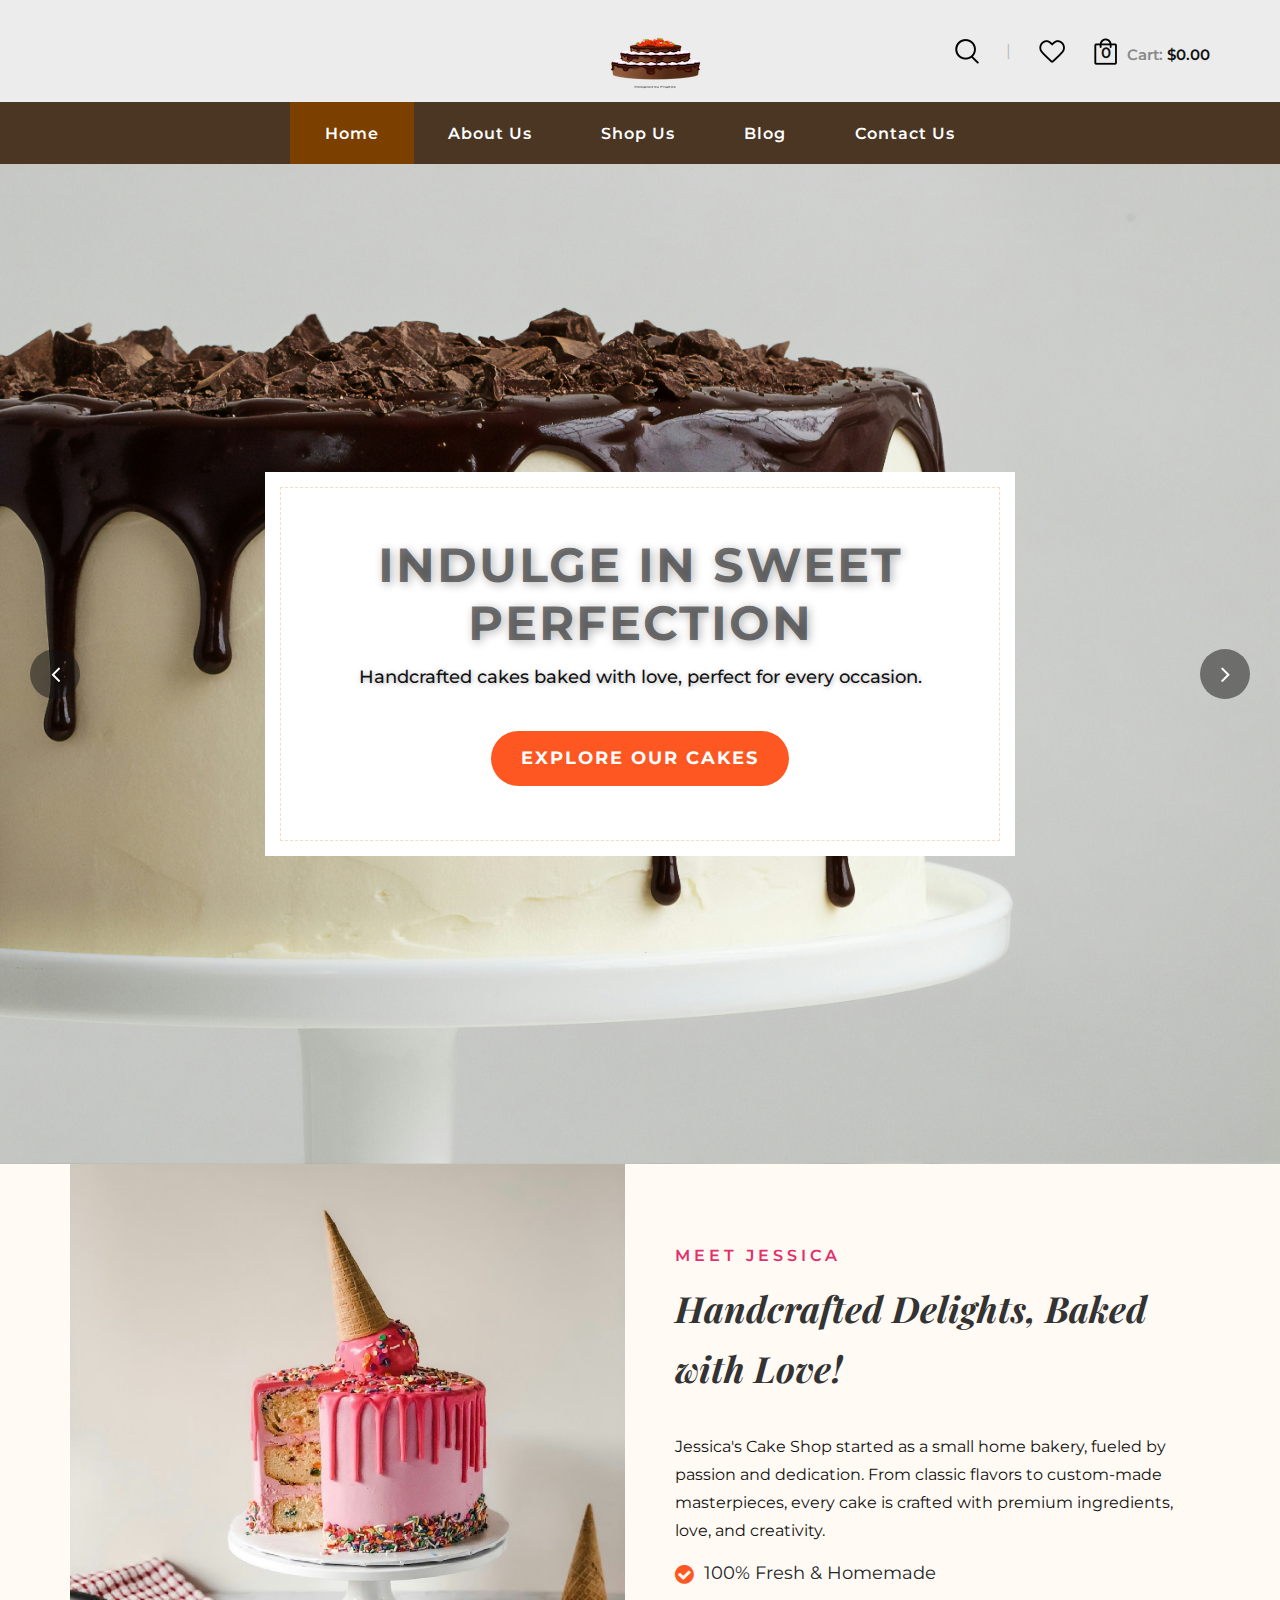
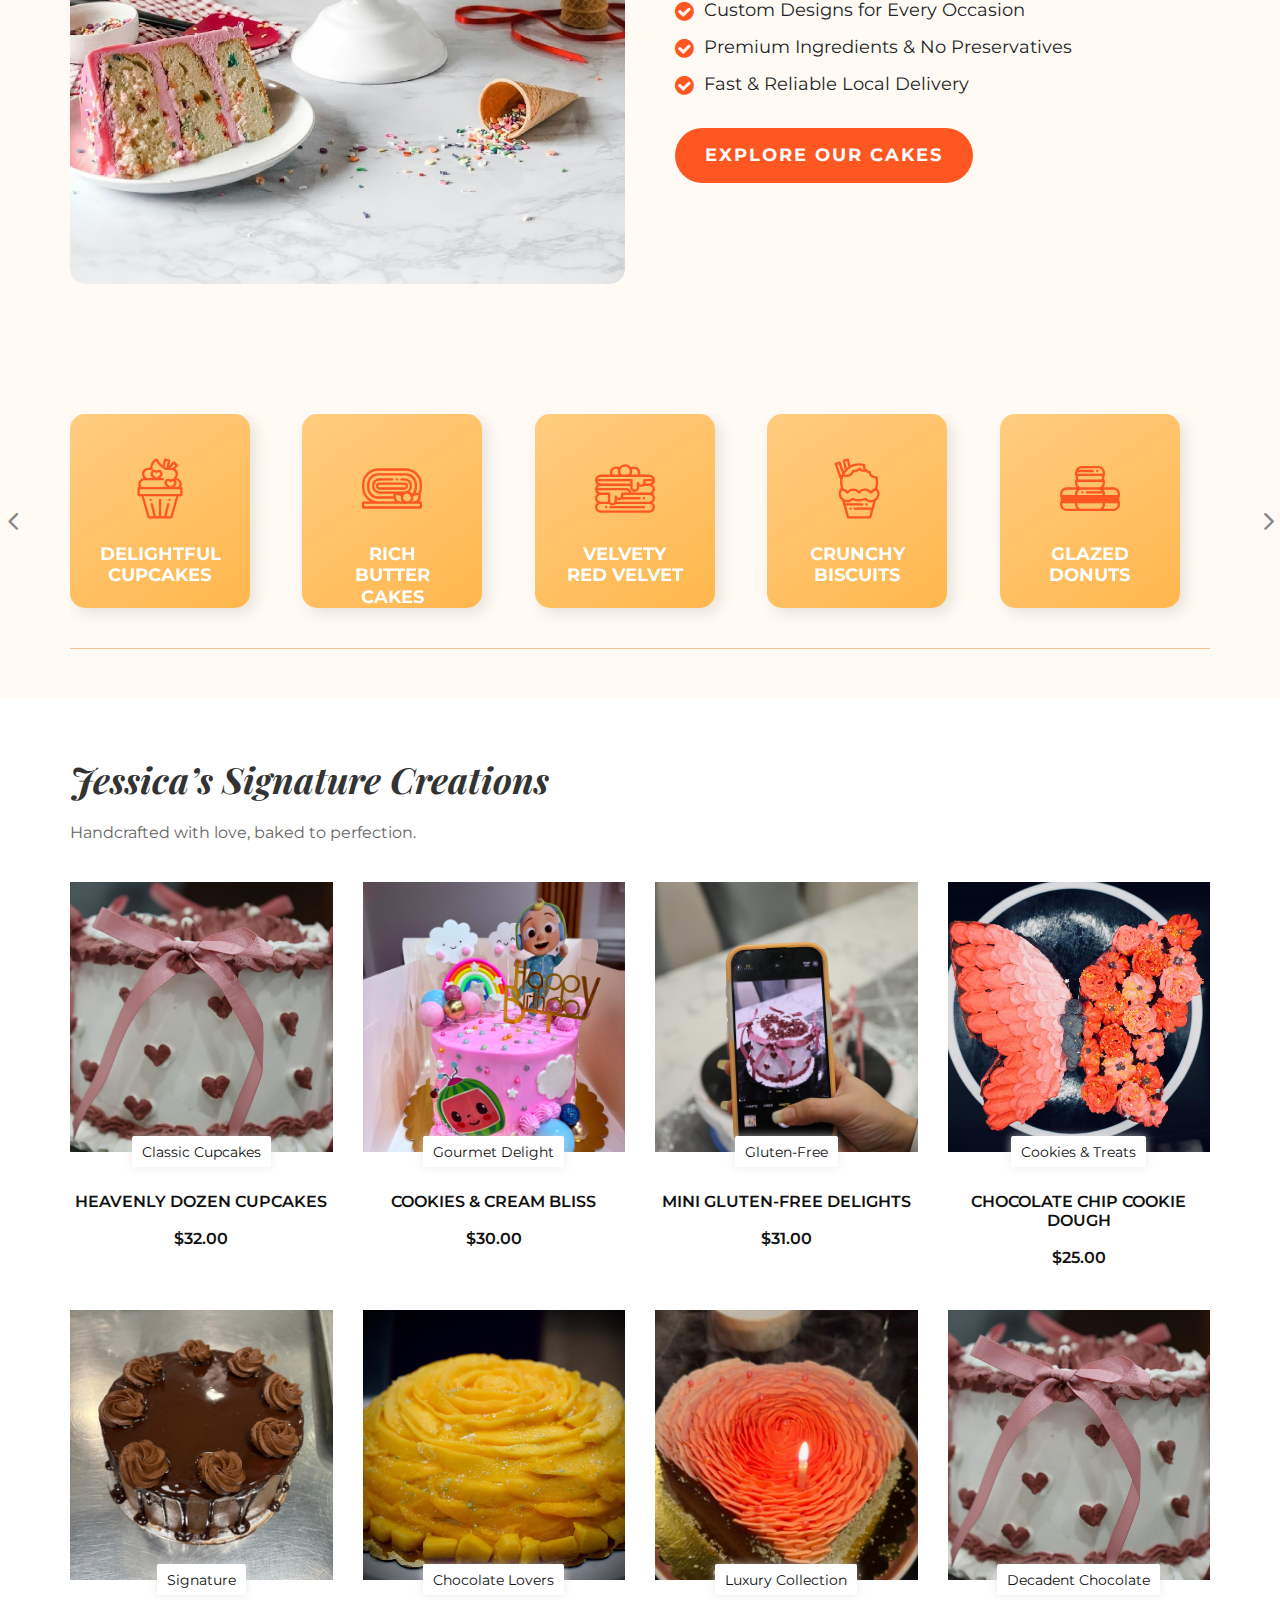
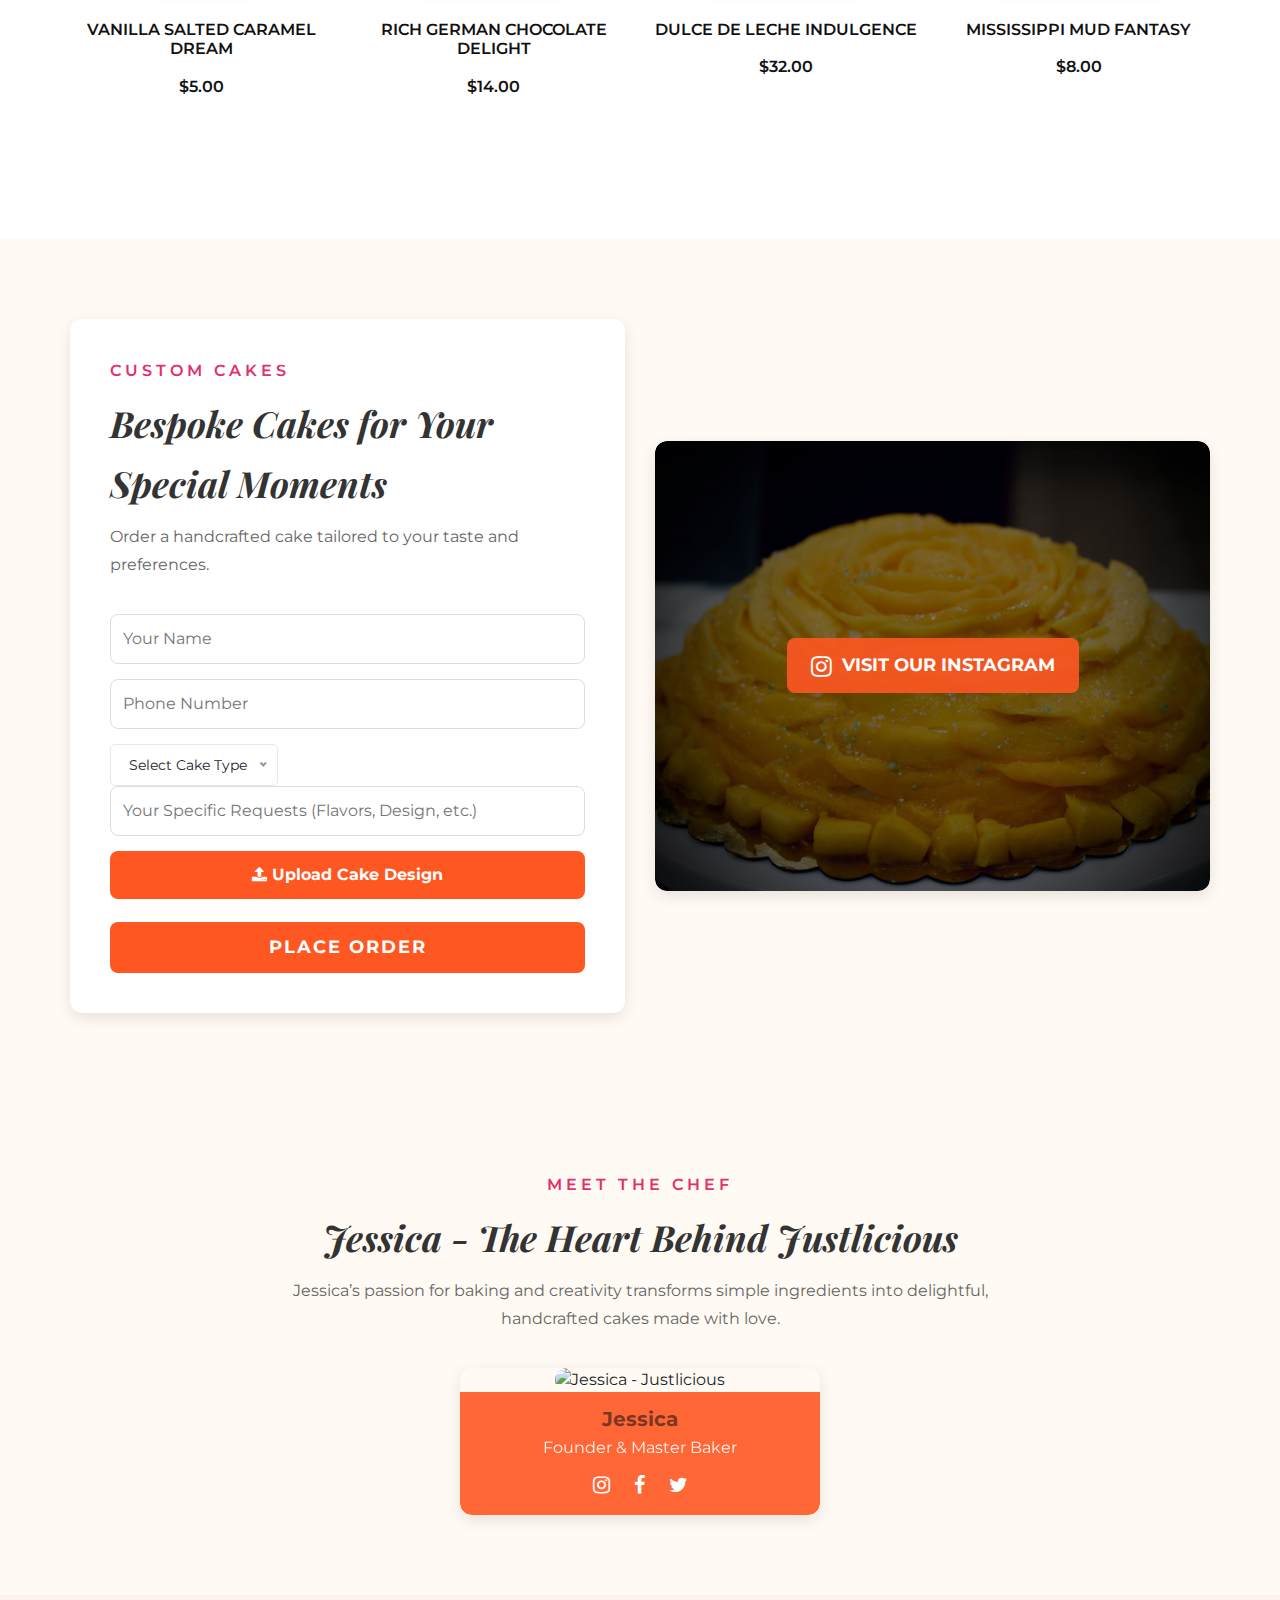
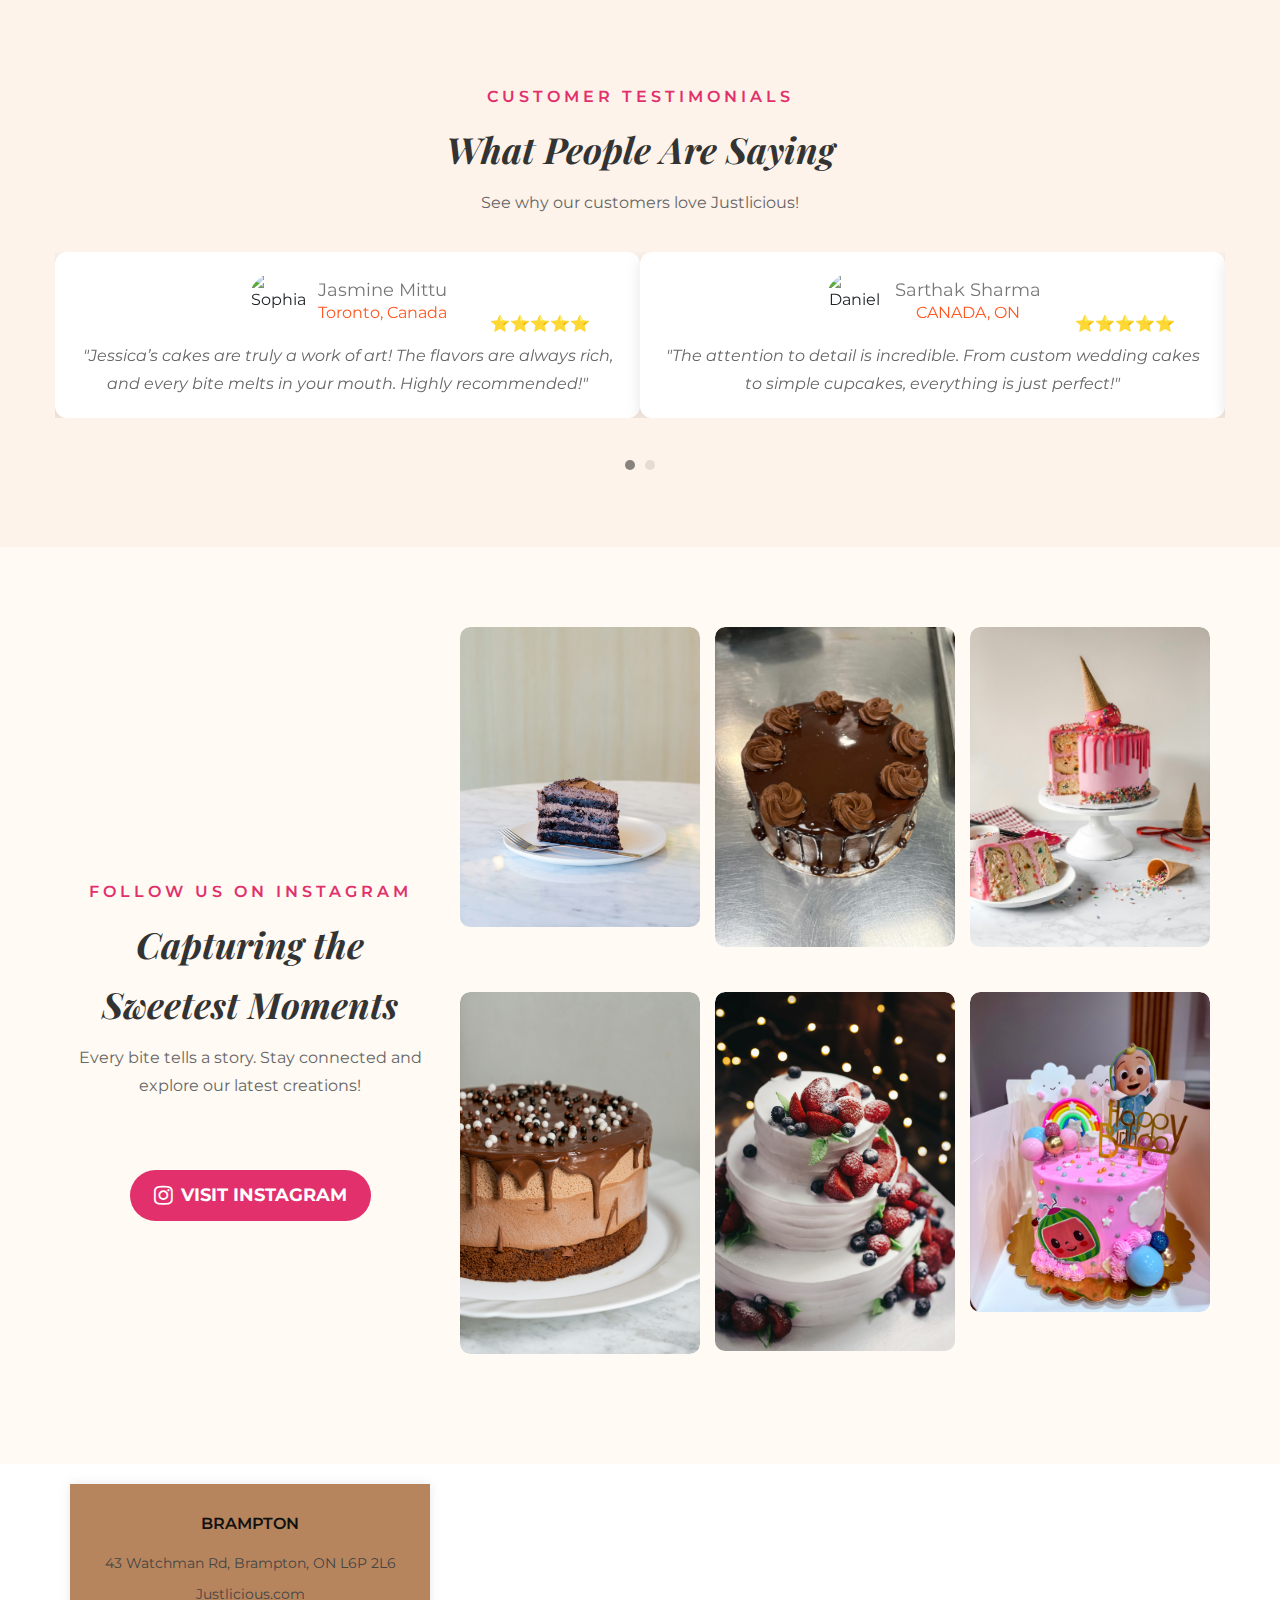
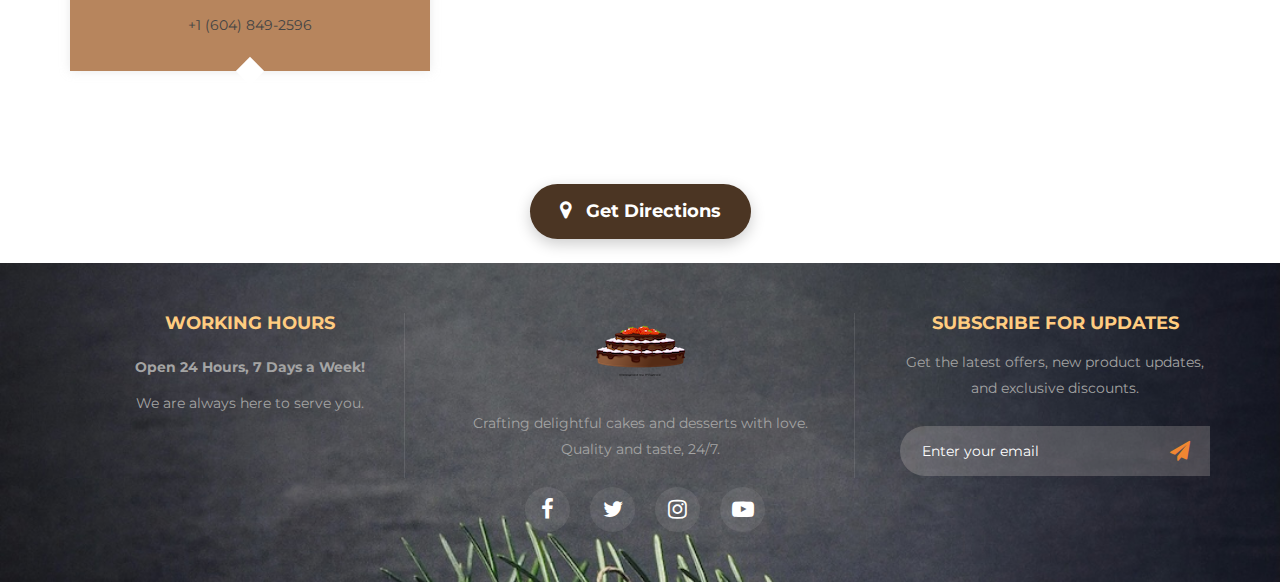
==== commit 7a6dc067: "Made Home Page" ====
--- a/index.html
+++ b/index.html
@@ -987,7 +987,7 @@
                 <div class="section-title">
                     <span>Meet the Chef</span>
                     <h2>Jessica - The Heart Behind Justlicious</h2>
-                    <p>Jessica’s love for baking turns simple ingredients into unforgettable treats. Every cake is made with passion, creativity, and a personal touch.</p>
+                    <p>Jessica’s passion for baking and creativity transforms simple ingredients into delightful, handcrafted cakes made with love.</p>
                 </div>
             </div>
         </div>
@@ -995,10 +995,12 @@
         <!-- Chef Profile -->
         <div class="row justify-content-center">
             <div class="col-lg-4 col-md-6 col-sm-8">
-                <div class="chef__card">
-                    <img src="img/cakes/jessica.png" alt="Jessica - Justlicious" class="chef__image">
-                    <div class="chef__info">
-                        <h3>Jessica</h3>
+                <div class="chef__item">
+                    <div class="chef__img">
+                        <img src="img/cakes/jessica.png" alt="Jessica - Justlicious">
+                    </div>
+                    <div class="chef__text">
+                        <h6>Jessica</h6>
                         <span>Founder & Master Baker</span>
                         <div class="chef__social">
                             <a href="https://www.instagram.com/_justlicious?igsh=bGswZ25sZHBxcjNi" target="_blank"><i class="fa fa-instagram"></i></a>
@@ -1017,7 +1019,7 @@
 /* General Section Styling */
 .chef {
     background: #fffaf3;
-    padding: 60px 0;
+    padding: 80px 0;
 }
 
 /* Section Title */
@@ -1027,13 +1029,14 @@
     color: #ff5722;
     text-transform: uppercase;
     display: block;
-    margin-bottom: 8px;
+    margin-bottom: 10px;
 }
 
 .section-title h2 {
-    font-size: 32px;
+    font-size: 36px;
     font-weight: bold;
     color: #333;
+    margin-bottom: 10px;
 }
 
 .section-title p {
@@ -1041,36 +1044,59 @@
     color: #666;
 }
 
-/* Chef Card */
-.chef__card {
-    text-align: center;
-    background: white;
+/* Chef Profile Styling */
+.chef__item {
+    position: relative;
+    overflow: hidden;
     border-radius: 12px;
     box-shadow: 0px 5px 15px rgba(0, 0, 0, 0.1);
-    padding: 20px;
+    text-align: center;
+    transition: transform 0.3s ease, box-shadow 0.3s ease;
+}
+
+.chef__item:hover {
+    transform: scale(1.05);
+    box-shadow: 0px 10px 20px rgba(0, 0, 0, 0.15);
 }
 
 /* Chef Image */
-.chef__image {
-    width: 50%;
+.chef__img {
+    width: 100%;
     border-radius: 12px;
-}
-
-/* Chef Info */
-.chef__info {
-    margin-top: 15px;
-}
-
-.chef__info h3 {
-    font-size: 22px;
+    overflow: hidden;
+}
+
+.chef__img img {
+    width: 100%;
+    border-radius: 12px;
+    transition: transform 0.3s ease-in-out;
+}
+
+.chef__item:hover .chef__img img {
+    transform: scale(1.05);
+}
+
+/* Chef Text */
+.chef__text {
+    background: rgba(255, 87, 34, 0.9);
+    color: white;
+    padding: 15px 20px;
+    border-radius: 0 0 12px 12px;
+    text-align: center;
+    width: 100%;
+    transition: background 0.3s ease;
+}
+
+.chef__text h6 {
+    font-size: 20px;
     font-weight: bold;
-    color: #333;
     margin-bottom: 5px;
 }
 
-.chef__info span {
+.chef__text span {
+    display: block;
     font-size: 16px;
-    color: #777;
+    opacity: 0.9;
 }
 
 /* Social Icons */
@@ -1080,36 +1106,32 @@
 
 .chef__social a {
     display: inline-block;
-    margin: 0 8px;
-    color: #ff5722;
+    margin: 0 10px;
+    color: white;
     font-size: 20px;
-    transition: color 0.3s ease;
+    transition: color 0.3s ease, transform 0.2s ease;
 }
 
 .chef__social a:hover {
-    color: #e64a19;
-}
-
-/* Mobile Responsive */
+    color: #ffcc80;
+    transform: scale(1.2);
+}
+
+/* Responsive Styling */
 @media (max-width: 768px) {
     .section-title h2 {
         font-size: 28px;
     }
-
-    .chef__info h3 {
-        font-size: 20px;
-    }
-
-    .chef__info span {
-        font-size: 14px;
-    }
-
+    .chef__text h6 {
+        font-size: 18px;
+    }
     .chef__social a {
         font-size: 18px;
-        margin: 0 6px;
+        margin: 0 8px;
     }
 }
 </style>
+
 
 
 
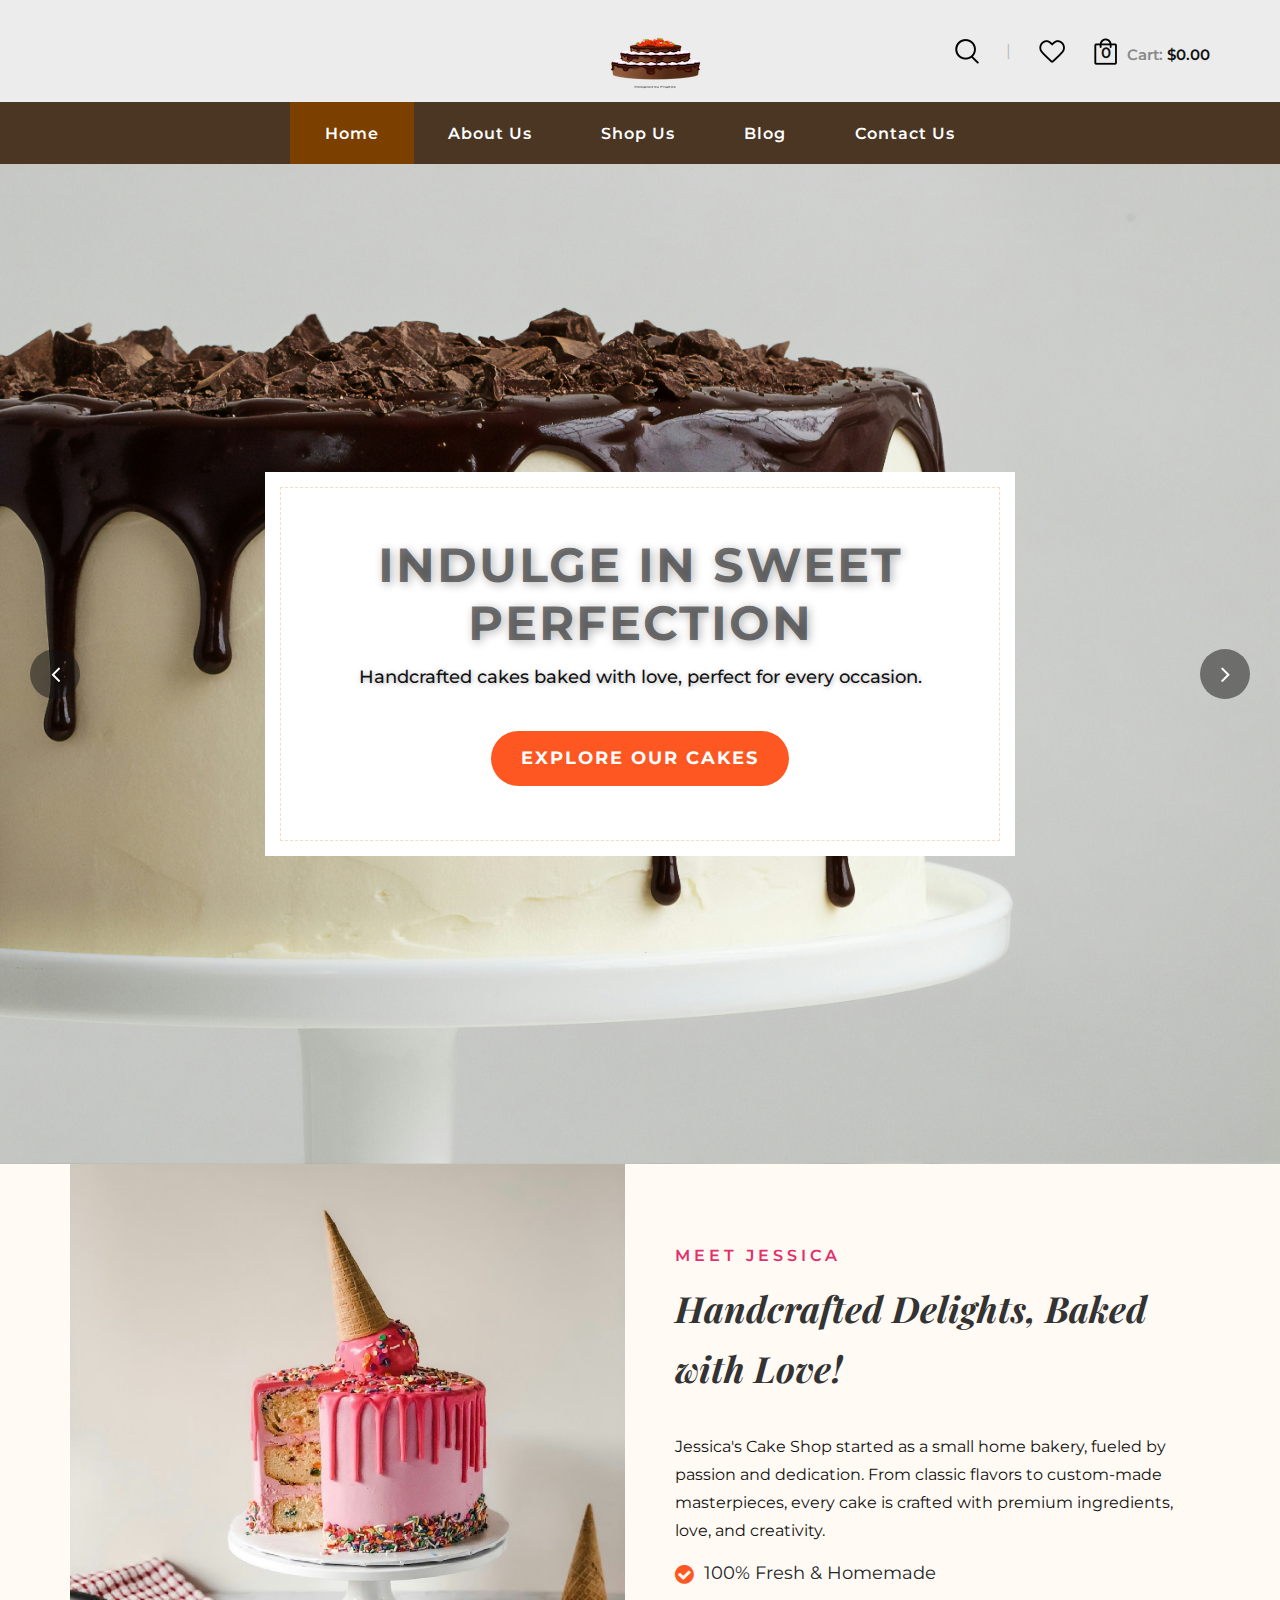
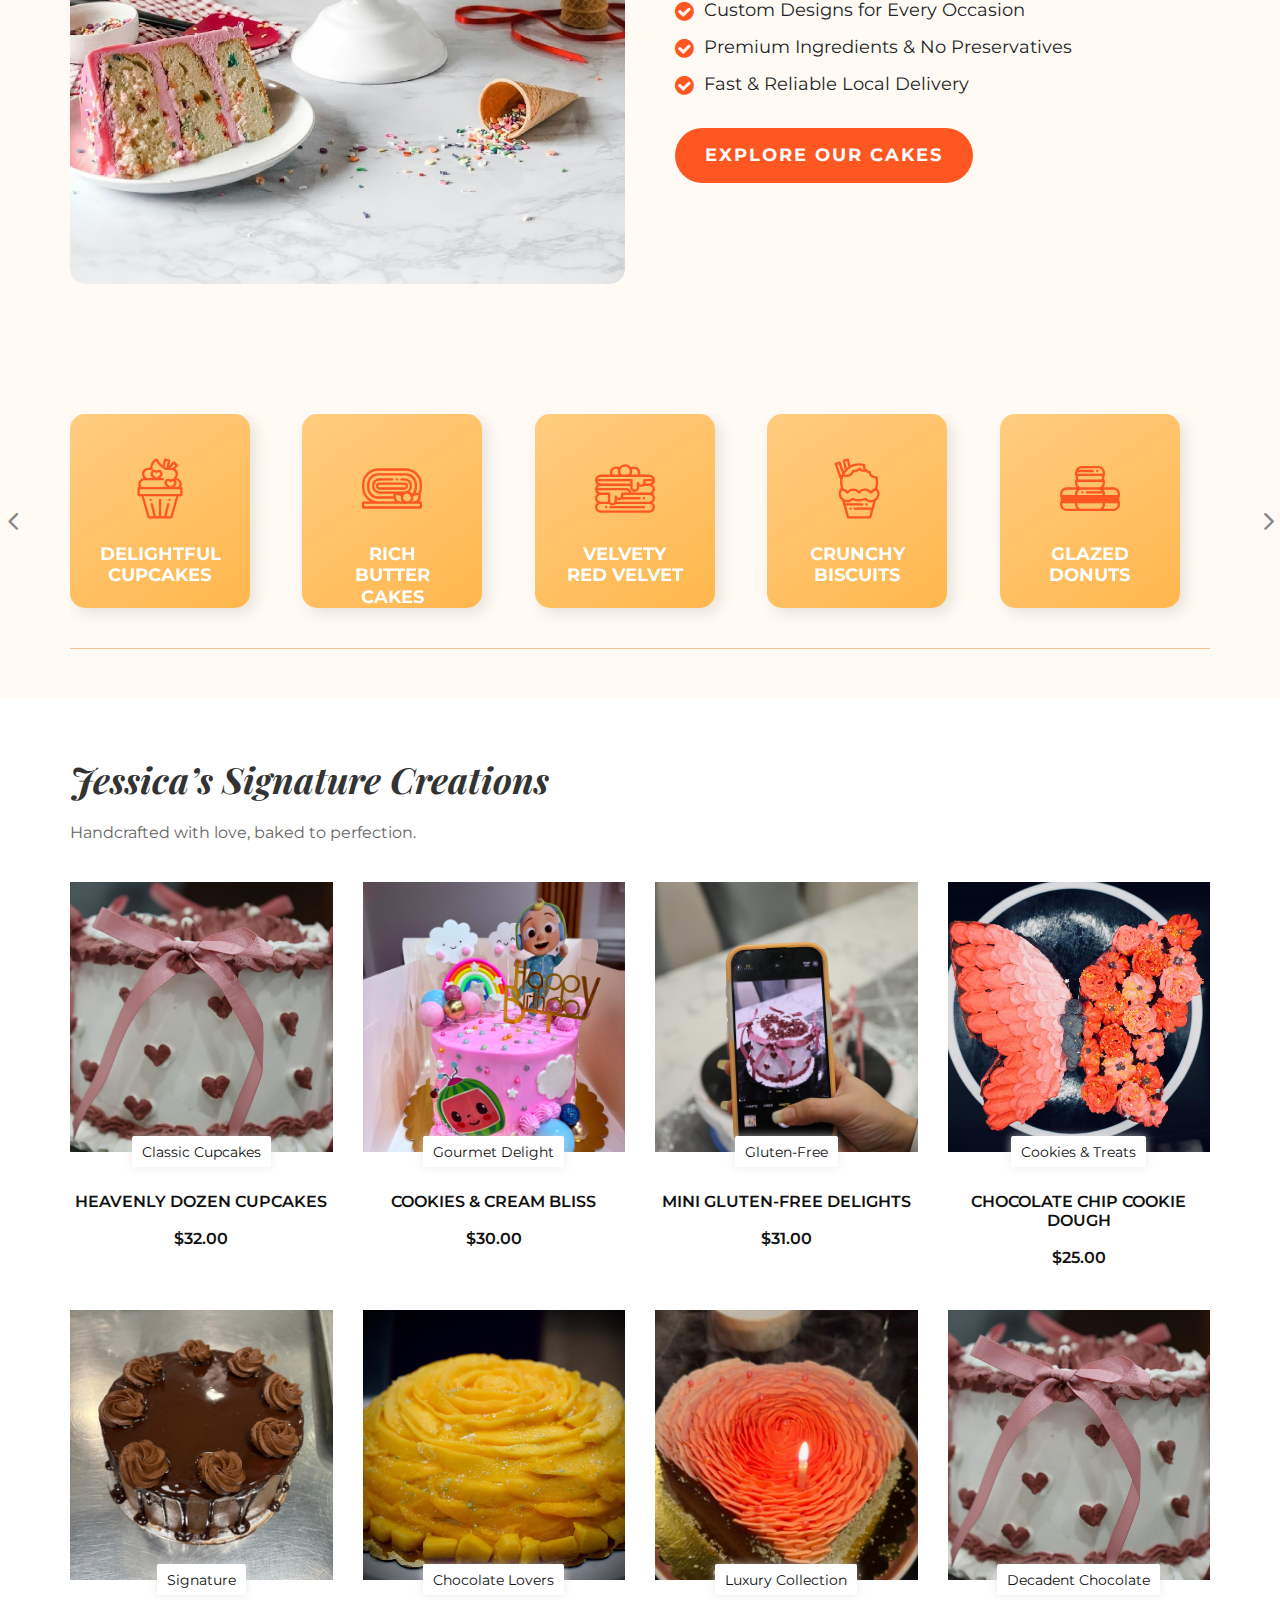
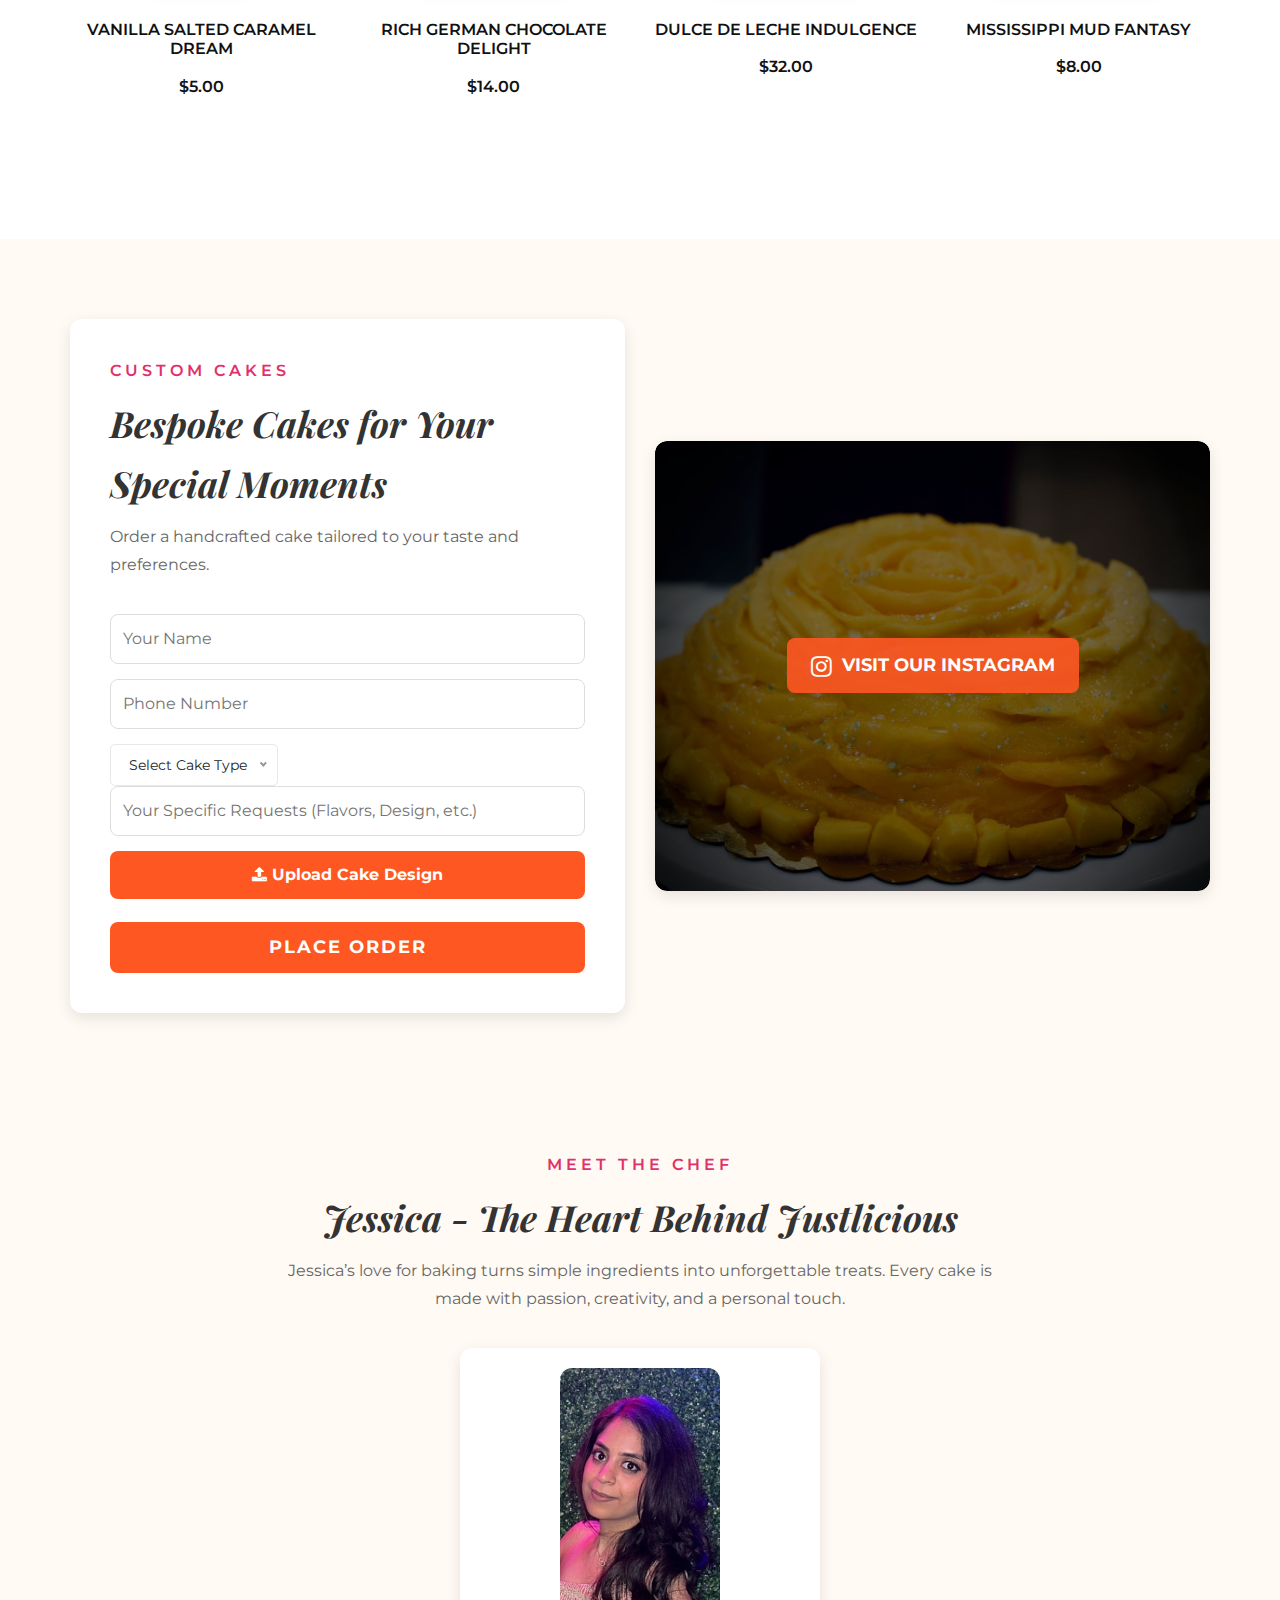
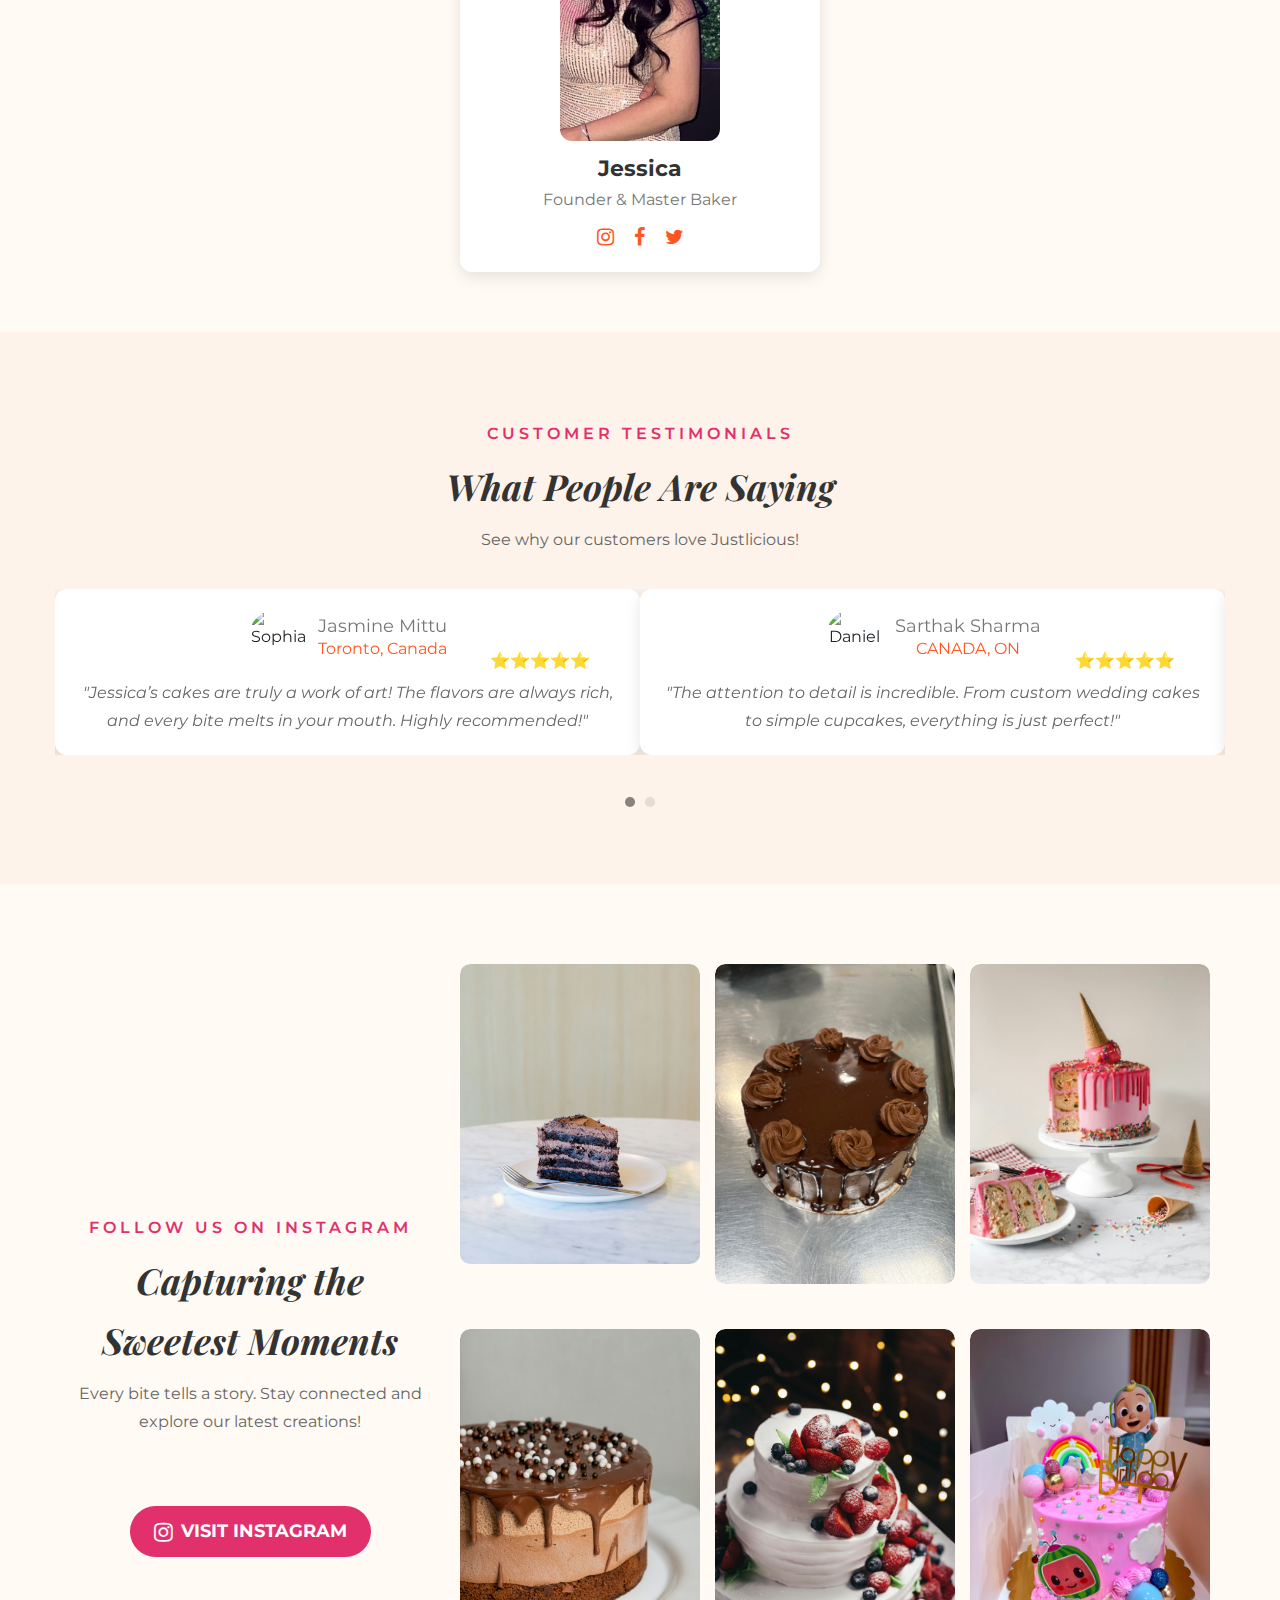
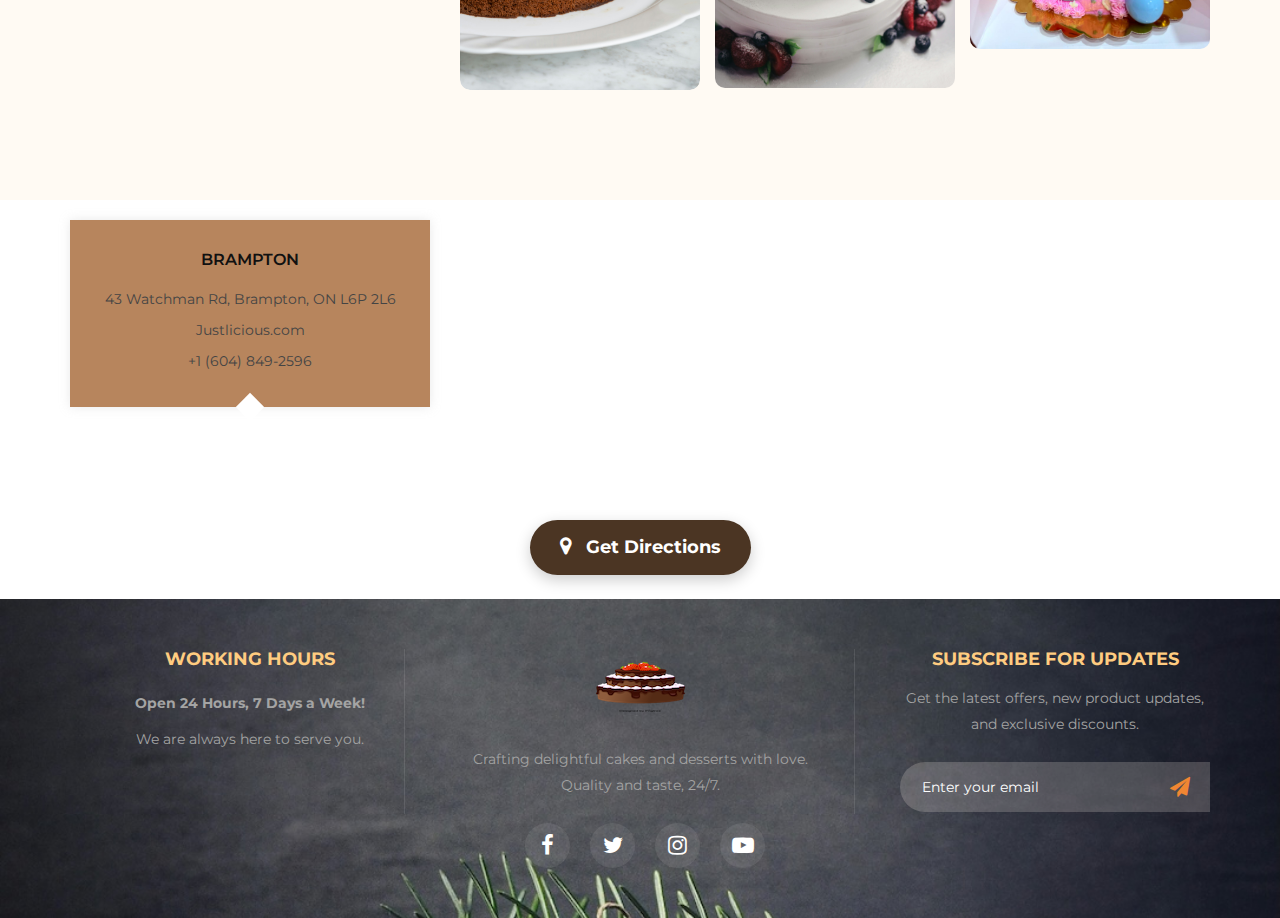
==== commit 789fe37b: "Made Home Page" ====
--- a/index.html
+++ b/index.html
@@ -987,7 +987,7 @@
                 <div class="section-title">
                     <span>Meet the Chef</span>
                     <h2>Jessica - The Heart Behind Justlicious</h2>
-                    <p>Jessica’s passion for baking and creativity transforms simple ingredients into delightful, handcrafted cakes made with love.</p>
+                    <p>Jessica’s love for baking turns simple ingredients into unforgettable treats. Every cake is made with passion, creativity, and a personal touch.</p>
                 </div>
             </div>
         </div>
@@ -995,12 +995,10 @@
         <!-- Chef Profile -->
         <div class="row justify-content-center">
             <div class="col-lg-4 col-md-6 col-sm-8">
-                <div class="chef__item">
-                    <div class="chef__img">
-                        <img src="img/cakes/jessica.png" alt="Jessica - Justlicious">
-                    </div>
-                    <div class="chef__text">
-                        <h6>Jessica</h6>
+                <div class="chef__card">
+                    <img src="img/cakes/new_cakes/abcd.png" alt="Jessica - Justlicious" class="chef__image">
+                    <div class="chef__info">
+                        <h3>Jessica</h3>
                         <span>Founder & Master Baker</span>
                         <div class="chef__social">
                             <a href="https://www.instagram.com/_justlicious?igsh=bGswZ25sZHBxcjNi" target="_blank"><i class="fa fa-instagram"></i></a>
@@ -1019,7 +1017,7 @@
 /* General Section Styling */
 .chef {
     background: #fffaf3;
-    padding: 80px 0;
+    padding: 60px 0;
 }
 
 /* Section Title */
@@ -1029,14 +1027,13 @@
     color: #ff5722;
     text-transform: uppercase;
     display: block;
-    margin-bottom: 10px;
+    margin-bottom: 8px;
 }
 
 .section-title h2 {
-    font-size: 36px;
+    font-size: 32px;
     font-weight: bold;
     color: #333;
-    margin-bottom: 10px;
 }
 
 .section-title p {
@@ -1044,59 +1041,36 @@
     color: #666;
 }
 
-/* Chef Profile Styling */
-.chef__item {
-    position: relative;
-    overflow: hidden;
+/* Chef Card */
+.chef__card {
+    text-align: center;
+    background: white;
     border-radius: 12px;
     box-shadow: 0px 5px 15px rgba(0, 0, 0, 0.1);
-    text-align: center;
-    transition: transform 0.3s ease, box-shadow 0.3s ease;
-}
-
-.chef__item:hover {
-    transform: scale(1.05);
-    box-shadow: 0px 10px 20px rgba(0, 0, 0, 0.15);
+    padding: 20px;
 }
 
 /* Chef Image */
-.chef__img {
-    width: 100%;
+.chef__image {
+    width: 50%;
     border-radius: 12px;
-    overflow: hidden;
-}
-
-.chef__img img {
-    width: 100%;
-    border-radius: 12px;
-    transition: transform 0.3s ease-in-out;
-}
-
-.chef__item:hover .chef__img img {
-    transform: scale(1.05);
-}
-
-/* Chef Text */
-.chef__text {
-    background: rgba(255, 87, 34, 0.9);
-    color: white;
-    padding: 15px 20px;
-    border-radius: 0 0 12px 12px;
-    text-align: center;
-    width: 100%;
-    transition: background 0.3s ease;
-}
-
-.chef__text h6 {
-    font-size: 20px;
+}
+
+/* Chef Info */
+.chef__info {
+    margin-top: 15px;
+}
+
+.chef__info h3 {
+    font-size: 22px;
     font-weight: bold;
+    color: #333;
     margin-bottom: 5px;
 }
 
-.chef__text span {
-    display: block;
+.chef__info span {
     font-size: 16px;
-    opacity: 0.9;
+    color: #777;
 }
 
 /* Social Icons */
@@ -1106,32 +1080,36 @@
 
 .chef__social a {
     display: inline-block;
-    margin: 0 10px;
-    color: white;
+    margin: 0 8px;
+    color: #ff5722;
     font-size: 20px;
-    transition: color 0.3s ease, transform 0.2s ease;
+    transition: color 0.3s ease;
 }
 
 .chef__social a:hover {
-    color: #ffcc80;
-    transform: scale(1.2);
-}
-
-/* Responsive Styling */
+    color: #e64a19;
+}
+
+/* Mobile Responsive */
 @media (max-width: 768px) {
     .section-title h2 {
         font-size: 28px;
     }
-    .chef__text h6 {
-        font-size: 18px;
-    }
+
+    .chef__info h3 {
+        font-size: 20px;
+    }
+
+    .chef__info span {
+        font-size: 14px;
+    }
+
     .chef__social a {
         font-size: 18px;
-        margin: 0 8px;
+        margin: 0 6px;
     }
 }
 </style>
-
 
 
 
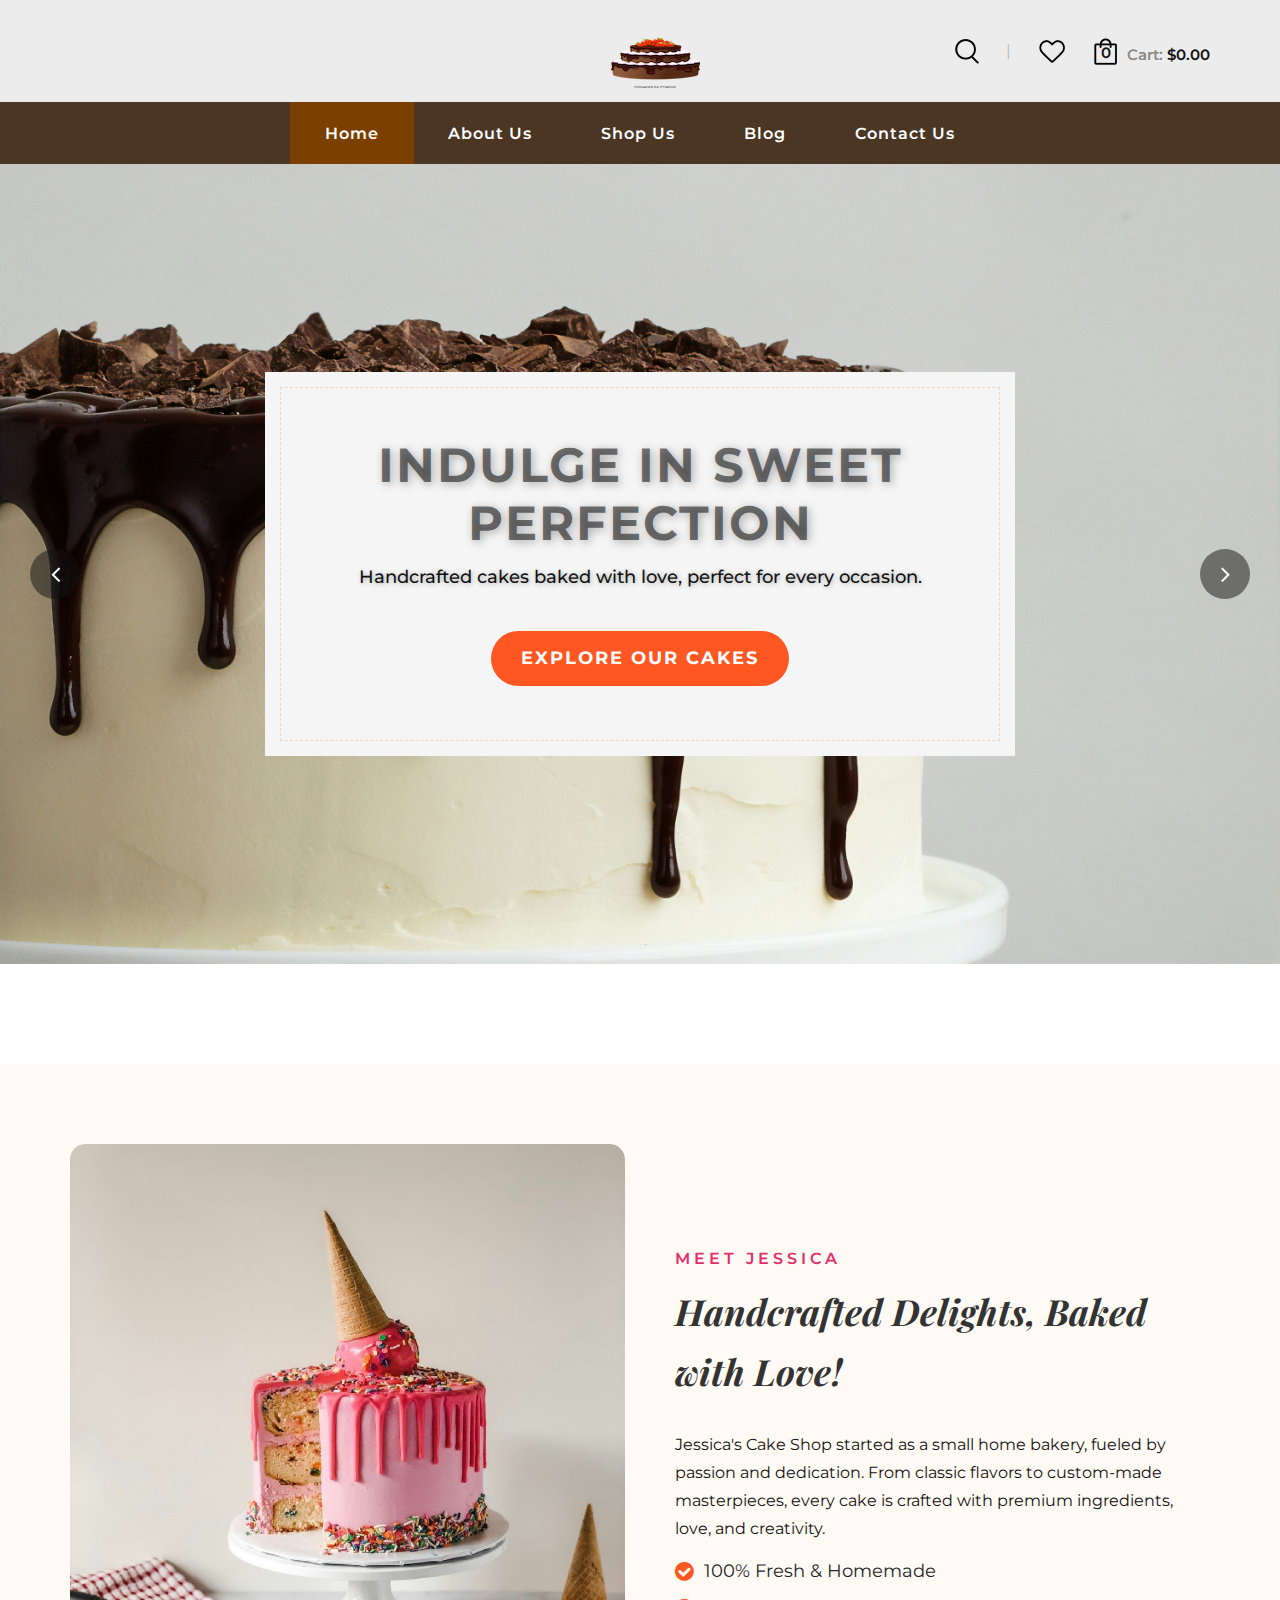
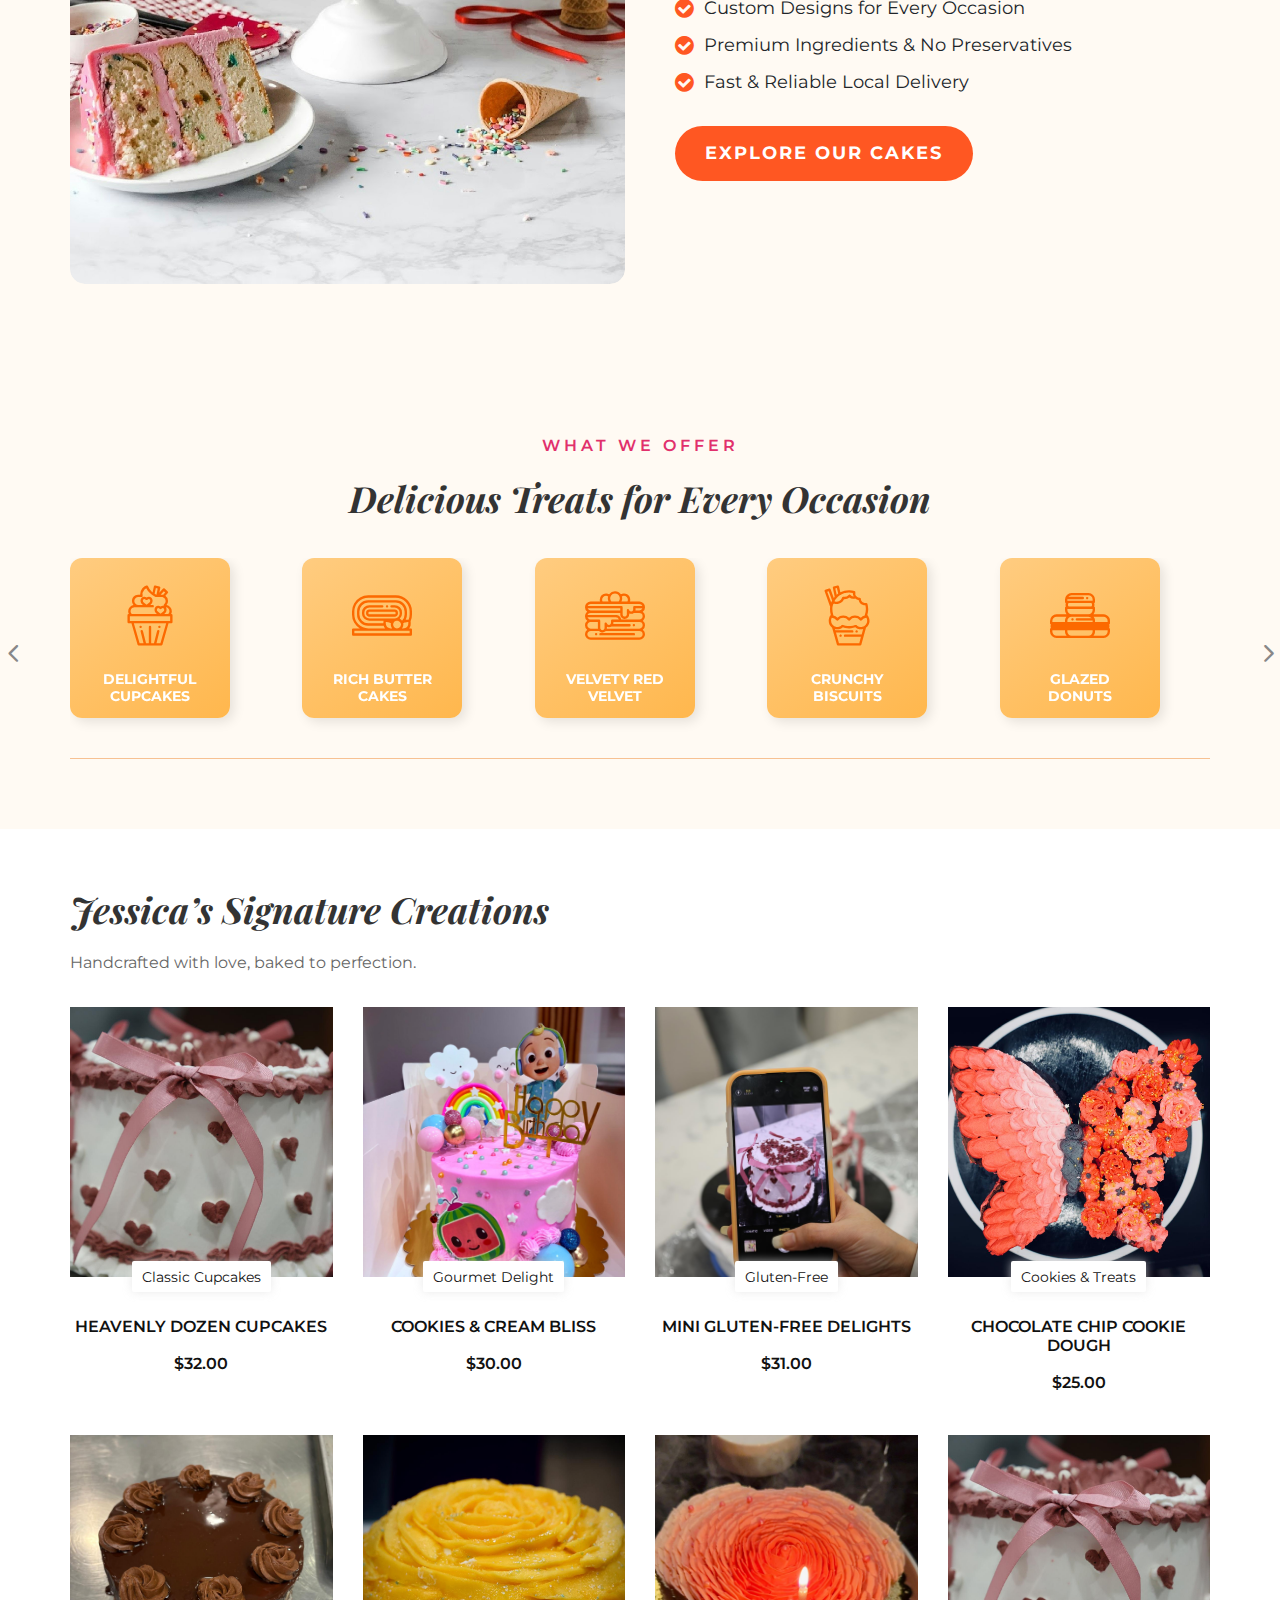
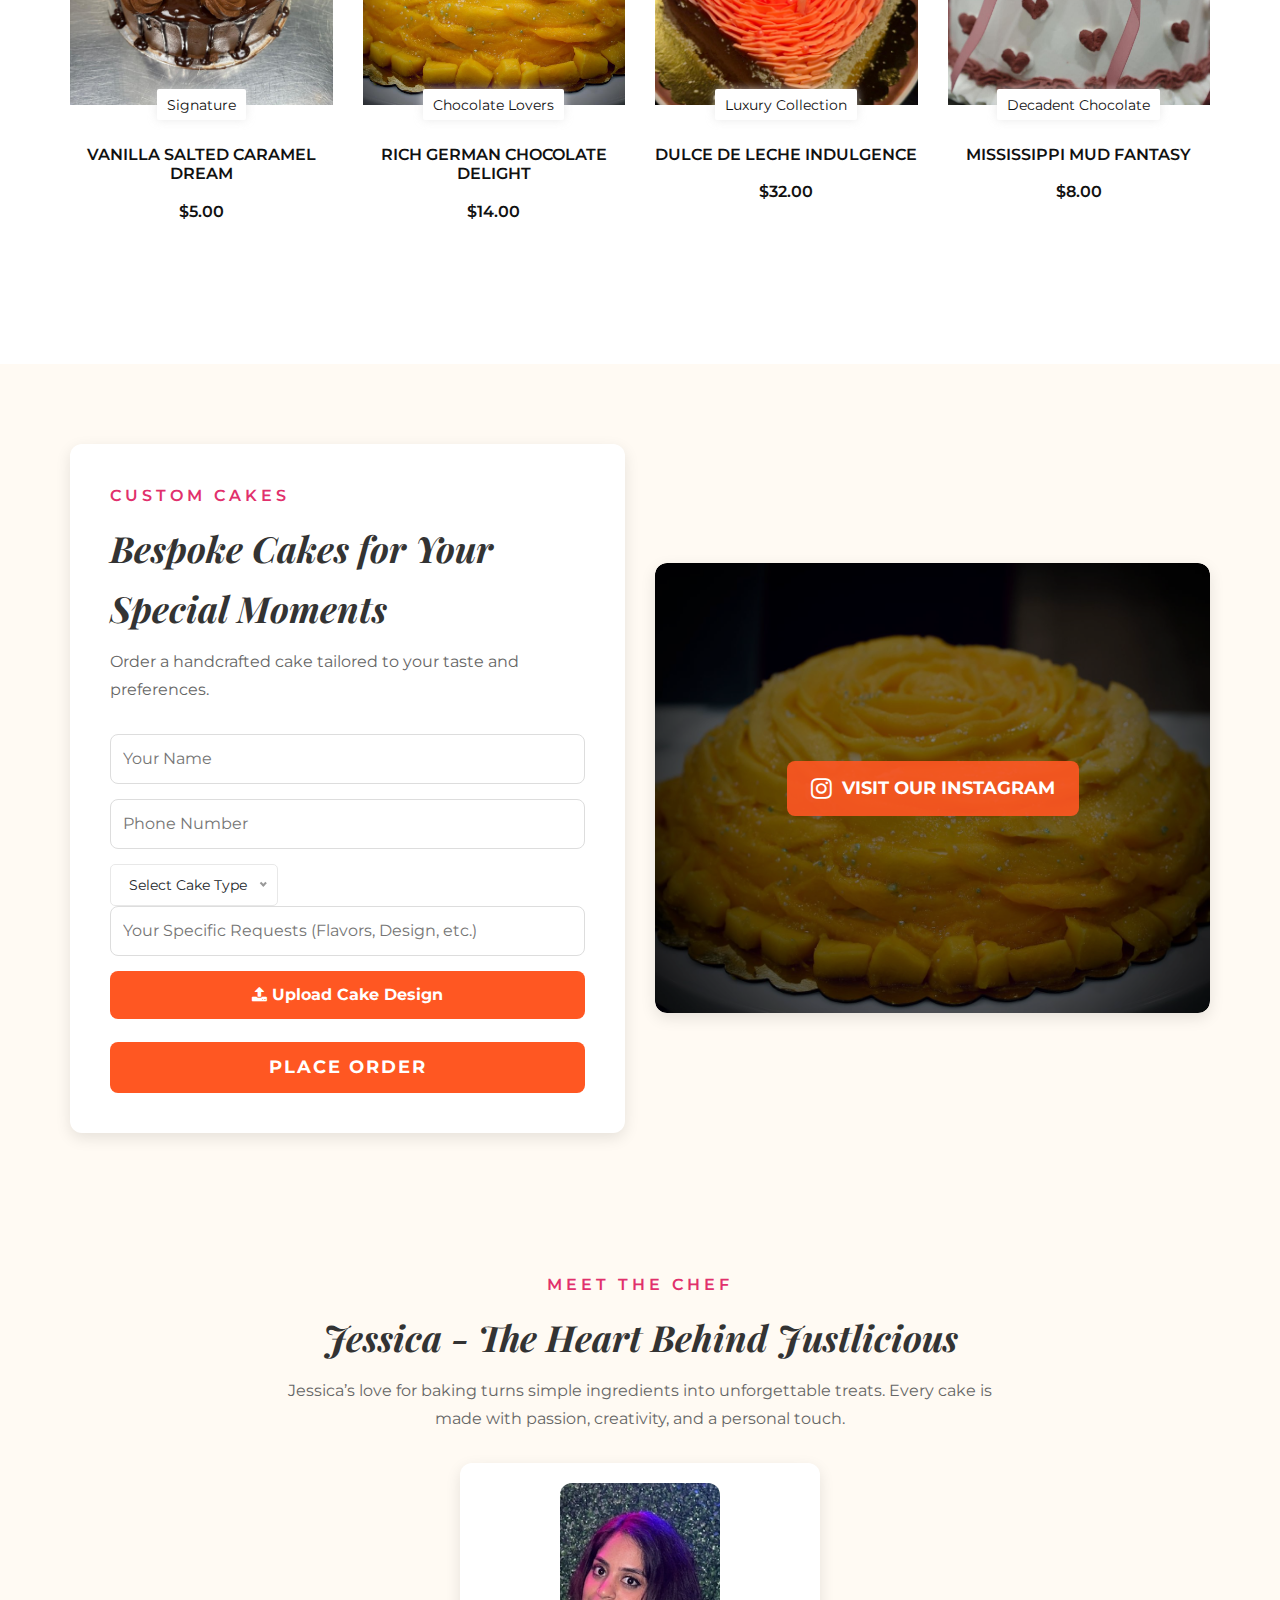
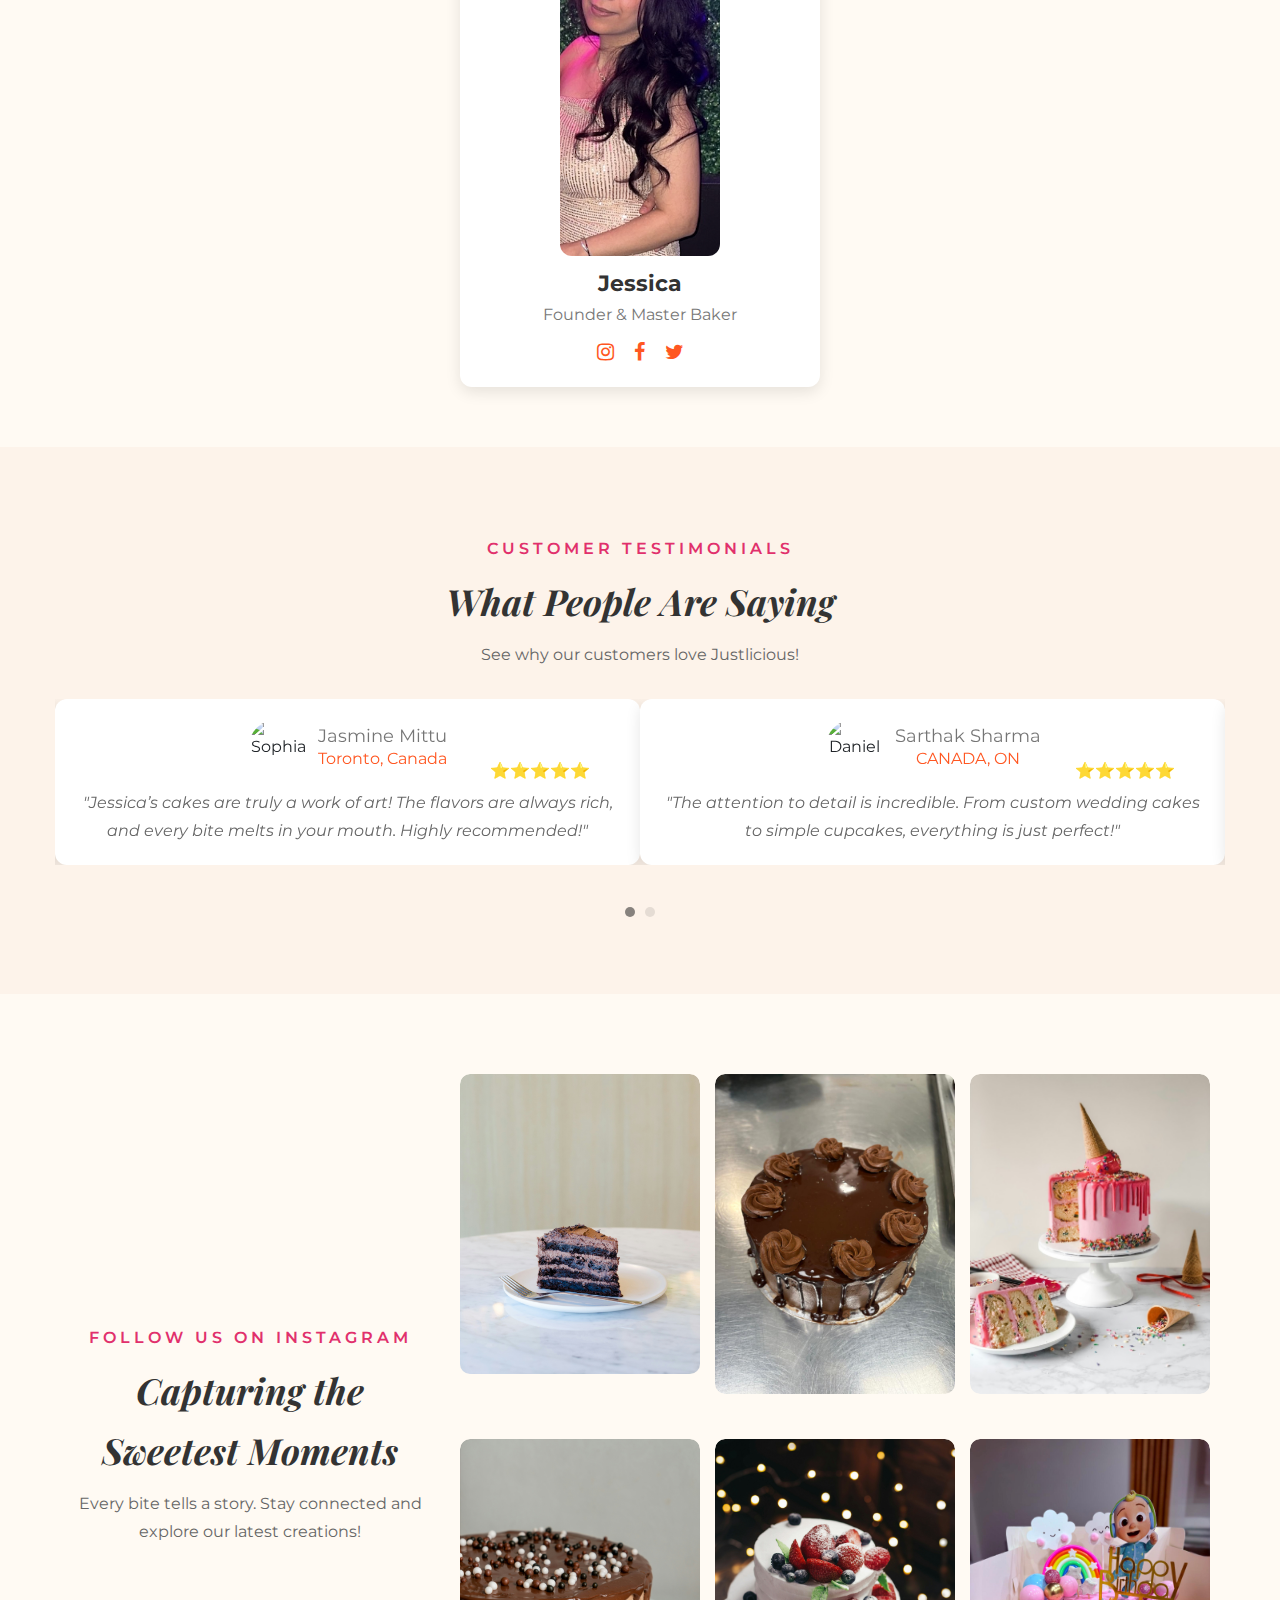
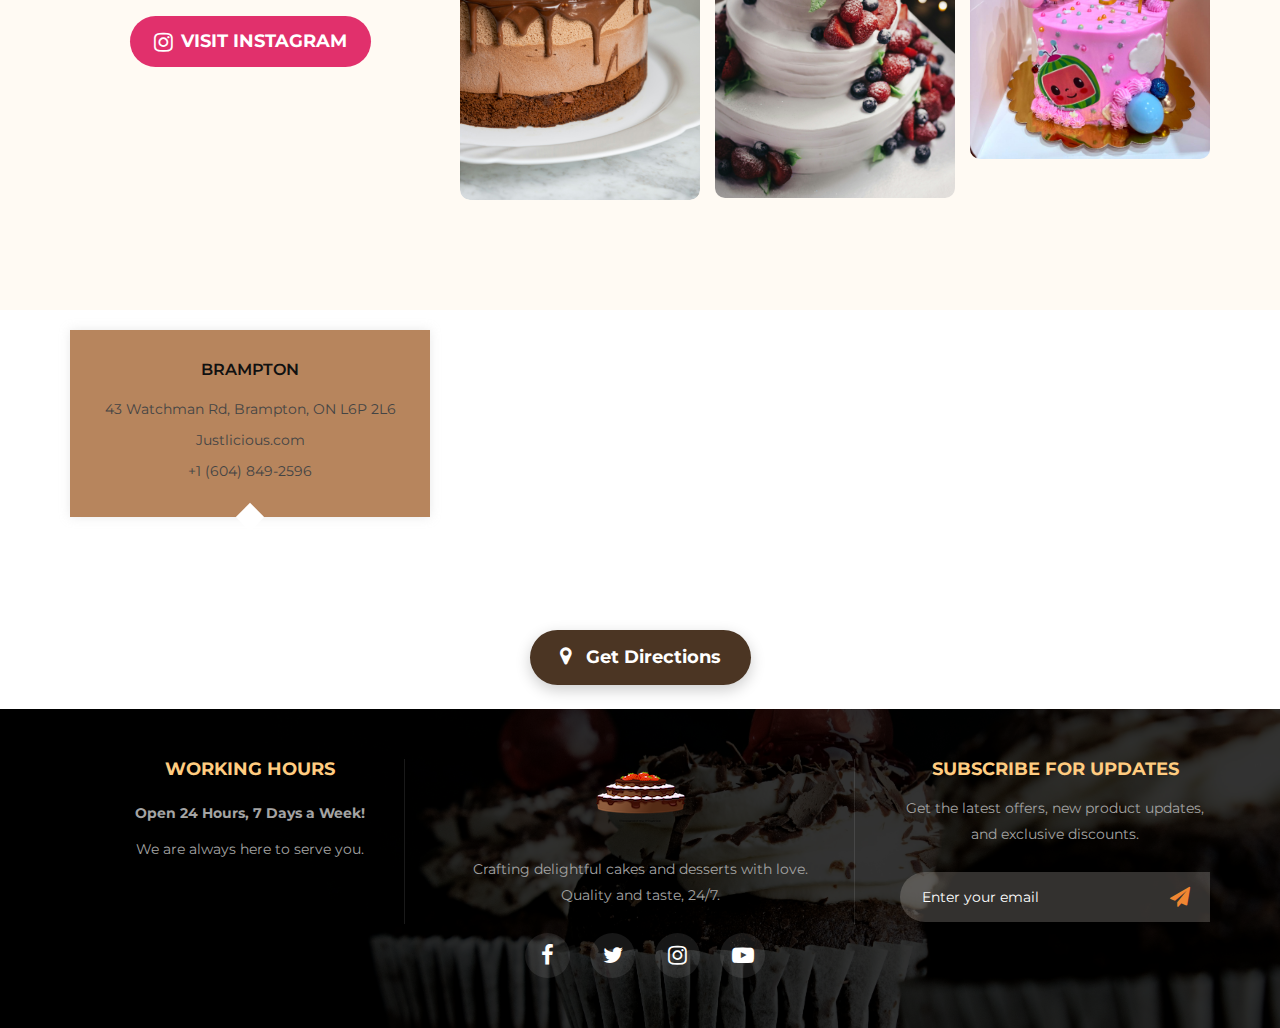
==== commit f3081f90: "Made Contact Page" ====
--- a/index.html
+++ b/index.html
@@ -5,7 +5,7 @@
 
 <head>
     <meta charset="UTF-8">
-    <meta name="description" content="Cake Template">
+    <meta name="description" content="Jessica’s Website Justlicious">
     <meta name="keywords" content="Cake, unica, creative, html">
     <meta name="viewport" content="width=device-width, initial-scale=1.0">
     <meta http-equiv="X-UA-Compatible" content="ie=edge">
@@ -135,7 +135,7 @@
                                 </ul>
                             </li> -->
                             <li><a href="#">Blog</a></li>
-                            <li><a href="#">Contact Us</a></li>
+                            <li><a href="./contact.html">Contact Us</a></li>
                             <!-- <a href="#" class="search-switch"><img src="img/icon/search.png" alt=""></a>
                             <a href="#"><img src="img/icon/heart.png" alt=""></a>
                             <a href="#"><img src="img/icon/cart.png" alt=""> <span>Cart: $0.00</span></a> -->
@@ -460,46 +460,52 @@
 
 
 
-    <!-- Categories Section Begin -->
+   <!-- Categories Section Begin -->
 <section class="categories">
     <div class="container">
+        <!-- Section Title -->
+        <div class="section-title text-center">
+            <span>What We Offer</span>
+            <h2>Delicious Treats for Every Occasion</h2>
+        </div>
+
         <div class="row">
             <div class="categories__slider owl-carousel">
                 <div class="categories__item">
                     <div class="categories__item__icon">
                         <span class="flaticon-029-cupcake-3"></span>
-                        <h5>Delightful Cupcakes</h5>
-                    </div>
+                    </div>
+                    <h5>Delightful Cupcakes</h5>
                 </div>
                 <div class="categories__item">
                     <div class="categories__item__icon">
                         <span class="flaticon-034-chocolate-roll"></span>
-                        <h5>Rich Butter Cakes</h5>
-                    </div>
+                    </div>
+                    <h5>Rich Butter Cakes</h5>
                 </div>
                 <div class="categories__item">
                     <div class="categories__item__icon">
                         <span class="flaticon-005-pancake"></span>
-                        <h5>Velvety Red Velvet</h5>
-                    </div>
+                    </div>
+                    <h5>Velvety Red Velvet</h5>
                 </div>
                 <div class="categories__item">
                     <div class="categories__item__icon">
                         <span class="flaticon-030-cupcake-2"></span>
-                        <h5>Crunchy Biscuits</h5>
-                    </div>
+                    </div>
+                    <h5>Crunchy Biscuits</h5>
                 </div>
                 <div class="categories__item">
                     <div class="categories__item__icon">
                         <span class="flaticon-006-macarons"></span>
-                        <h5>Glazed Donuts</h5>
-                    </div>
+                    </div>
+                    <h5>Glazed Donuts</h5>
                 </div>
                 <div class="categories__item">
                     <div class="categories__item__icon">
                         <span class="flaticon-006-macarons"></span>
-                        <h5>Signature Cupcakes</h5>
-                    </div>
+                    </div>
+                    <h5>Signature Cupcakes</h5>
                 </div>
             </div>
         </div>
@@ -511,50 +517,96 @@
 /* Modern Styling with Animations */
 .categories {
     background: #fffaf3;
-    padding: 50px 0;
-}
-
+    padding: 70px 0;
+}
+
+/* Section Title Styling */
+.section-title {
+    margin-bottom: 30px;
+}
+
+.section-title span {
+    font-size: 16px;
+    font-weight: 600;
+    color: #ff5722;
+    text-transform: uppercase;
+    display: block;
+    margin-bottom: 5px;
+}
+
+.section-title h2 {
+    font-size: 28px;
+    font-weight: bold;
+    color: #333;
+}
+
+/* Categories Slider */
 .categories__slider {
     display: flex;
     justify-content: center;
-    gap: 20px;
-}
-
+    gap: 15px;
+}
+
+/* Category Item */
 .categories__item {
     background: linear-gradient(145deg, #ffcc80, #ffb74d);
-    border-radius: 15px;
+    border-radius: 12px;
     text-align: center;
-    padding: 30px;
-    width: 180px;
-    box-shadow: 5px 5px 15px rgba(0, 0, 0, 0.1);
+    padding: 25px;
+    width: 160px;
+    height: 160px;
+    box-shadow: 4px 4px 12px rgba(0, 0, 0, 0.1);
     transition: transform 0.3s ease, box-shadow 0.3s ease;
     cursor: pointer;
-}
-
+    display: flex;
+    flex-direction: column;
+    align-items: center;
+    justify-content: center;
+}
+
+/* Hover Effect */
 .categories__item:hover {
-    transform: scale(1.1);
-    box-shadow: 8px 8px 20px rgba(0, 0, 0, 0.2);
-}
-
+    transform: scale(1.08);
+    box-shadow: 6px 6px 18px rgba(0, 0, 0, 0.2);
+}
+
+/* Category Icons */
 .categories__item__icon span {
-    font-size: 40px;
-    color: #ff5722;
+    font-size: 36px;
+    color: rgb(252, 105, 0);
     display: block;
     margin-bottom: 10px;
-    animation: bounce 1.5s infinite;
-}
-
+    animation: bounce 2s infinite;
+}
+
+/* Category Title */
 .categories__item h5 {
-    font-size: 18px;
-    font-weight: bold;
-    color: #fff;
+    font-size: 14px;
+    font-weight: bolder;
+    color: white;
     text-transform: uppercase;
 }
 
-/* Animation */
+/* Icon Animation */
 @keyframes bounce {
-    0%, 100% { transform: translateY(0); }
-    50% { transform: translateY(-5px); }
+    0%, 100% { transform: translateY(27px); }
+    50% { transform: translateY(-3px); }
+}
+
+/* Responsive Adjustments */
+@media (max-width: 768px) {
+    .categories__item {
+        width: 130px;
+        height: 130px;
+    }
+
+    .categories__item__icon span {
+        font-size: 28px;
+    }
+
+    .categories__item h5 {
+        font-size: 12px;
+    }
 }
 </style>
 
@@ -563,14 +615,14 @@
 $(document).ready(function(){
     $(".categories__slider").owlCarousel({
         loop: true,
-        margin: 20,
+        margin: 15,
         nav: false,
         autoplay: true,
         autoplayTimeout: 2500,
         responsive: {
-            0: { items: 2 },
-            600: { items: 3 },
-            1000: { items: 5 }
+            0: { items: 3 },
+            600: { items: 4 },
+            1000: { items: 6 }
         }
     });
 });
@@ -1375,7 +1427,7 @@
 
 
    <!-- Footer Section Begin -->
-<footer class="footer set-bg" data-setbg="img/cakes/new_cakes/jill-heyer-toxlLueLNDs-unsplash.jpg">
+<footer class="footer set-bg" data-setbg="img/cakes/new_cakes/michaela-baum-VnM6_liIRJ0-unsplash.jpg">
     <div class="container">
         <div class="row">
             <!-- Working Hours Section -->
@@ -1448,6 +1500,21 @@
     color: white;
     padding: 50px 0 20px;
     text-align: center;
+}
+.footer {
+    position: relative;
+    background-size: cover;
+    background-position: center;
+}
+
+.footer::before {
+    content: "";
+    position: absolute;
+    top: 0;
+    left: 0;
+    width: 100%;
+    height: 100%;
+    background: rgba(0, 0, 0, 0.8); /* Adjust opacity (0 = fully transparent, 1 = solid) */
 }
 
 /* Footer Widget Titles */
--- a/css/style.css
+++ b/css/style.css
@@ -525,7 +525,7 @@
   Hero
 -----------------------*/
 .hero__item {
-  height: 1000px;
+  height: 800px;
   display: -webkit-box;
   display: -ms-flexbox;
   display: flex;
@@ -537,7 +537,7 @@
 
 .hero__text {
   text-align: center;
-  background: #ffffff;
+  background: whitesmoke;
   padding: 65px 70px 70px;
   position: relative;
 }
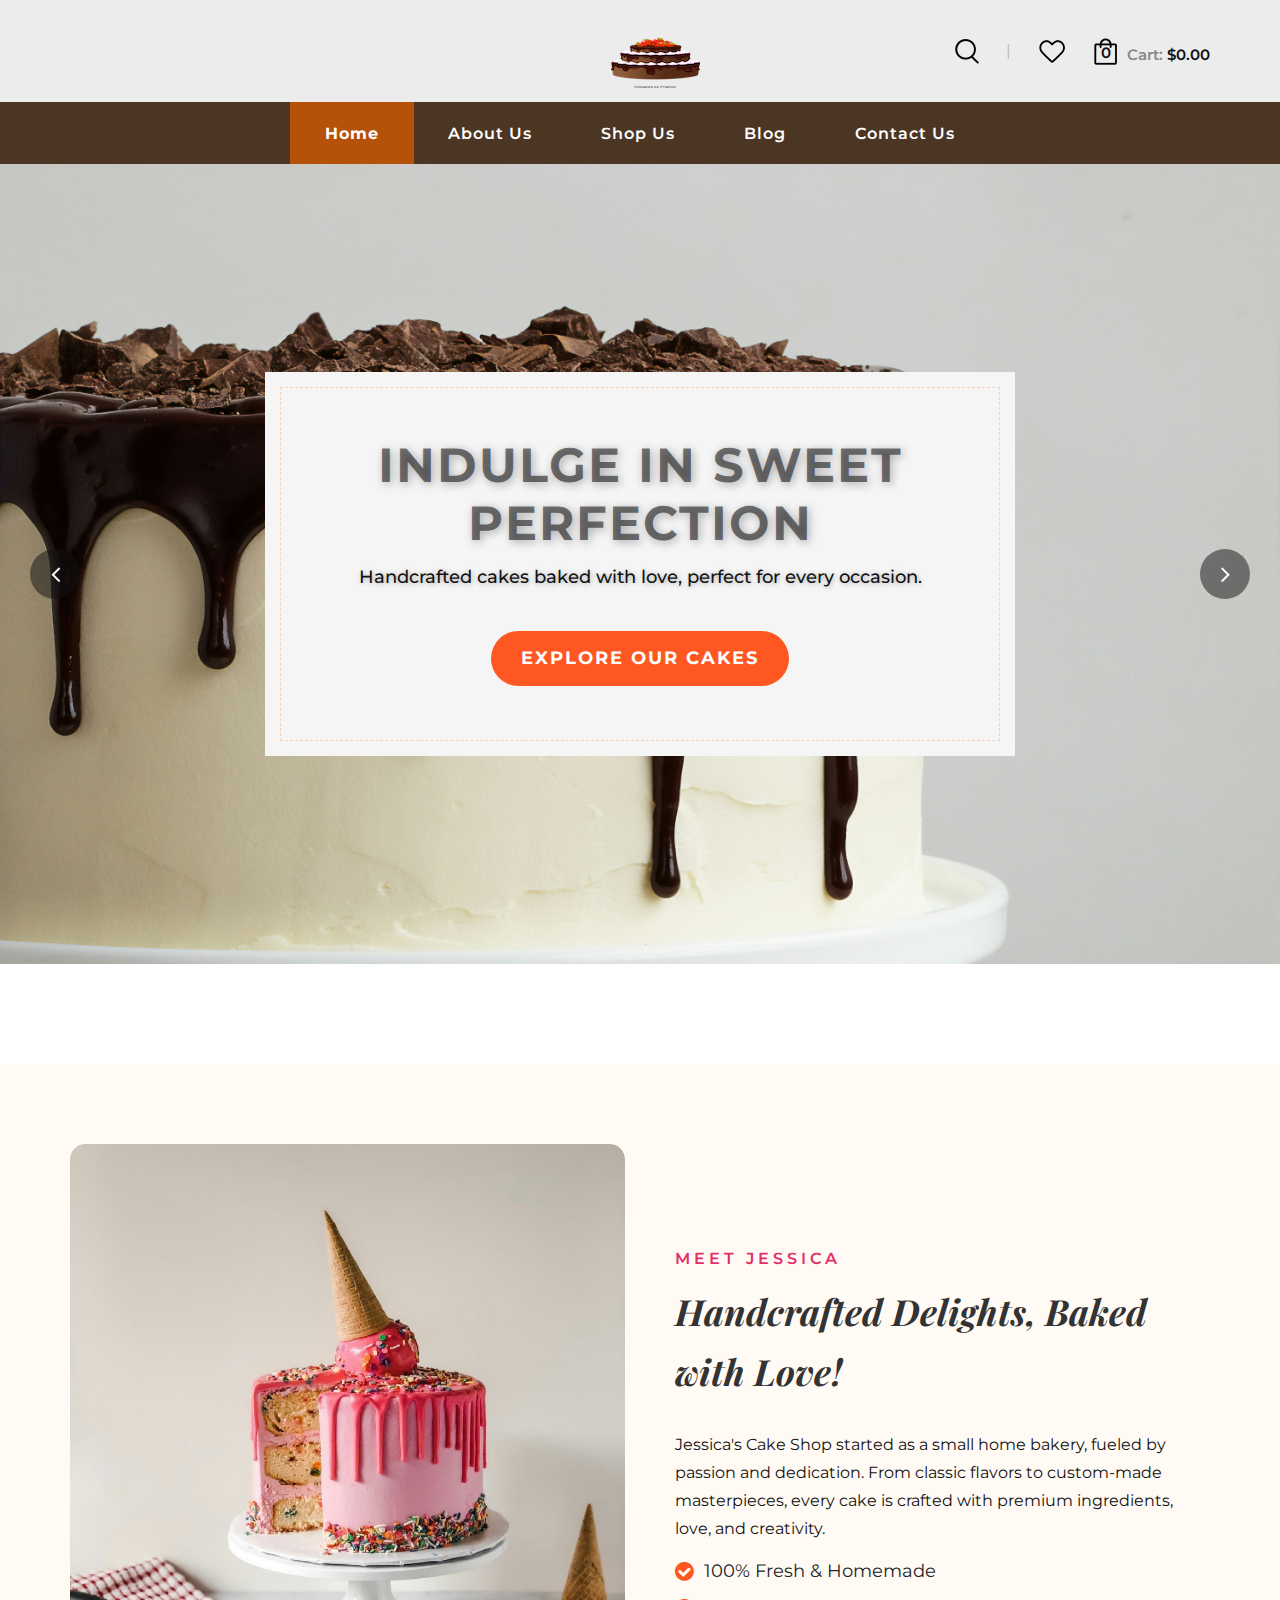
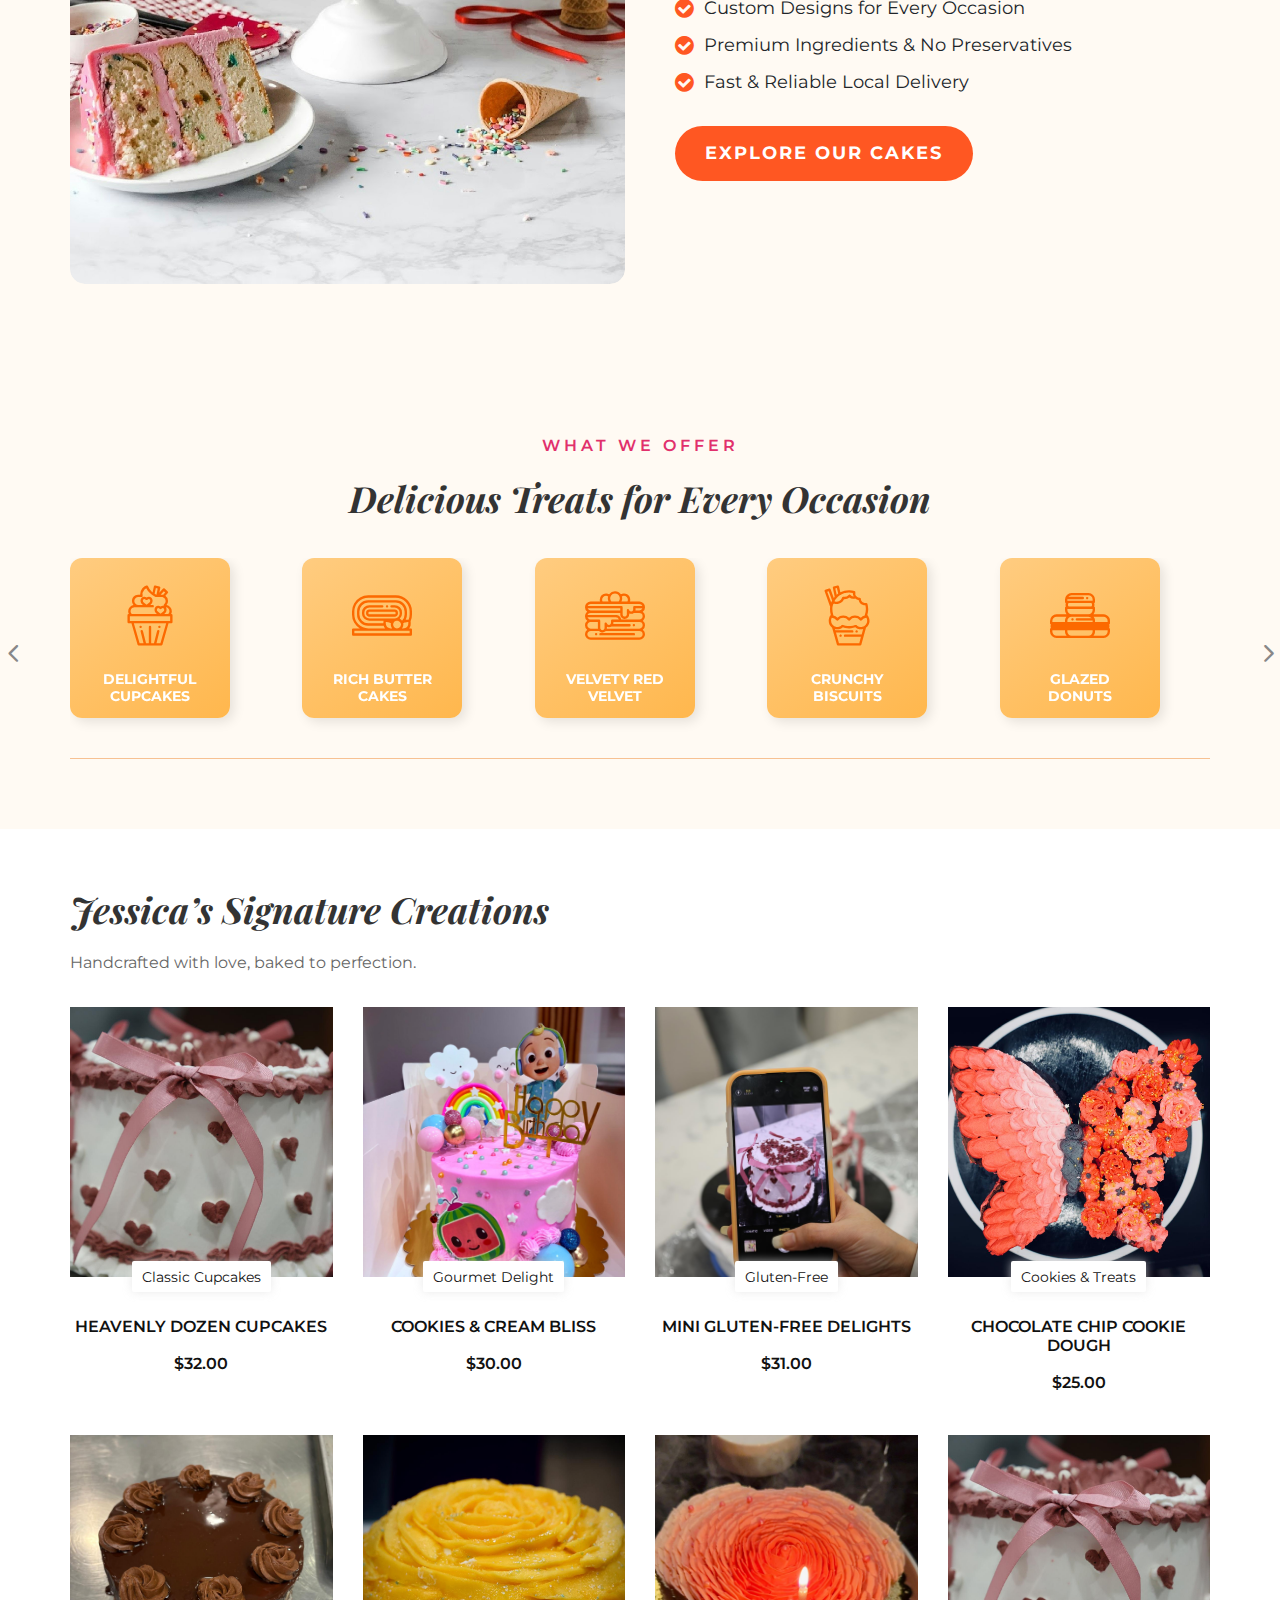
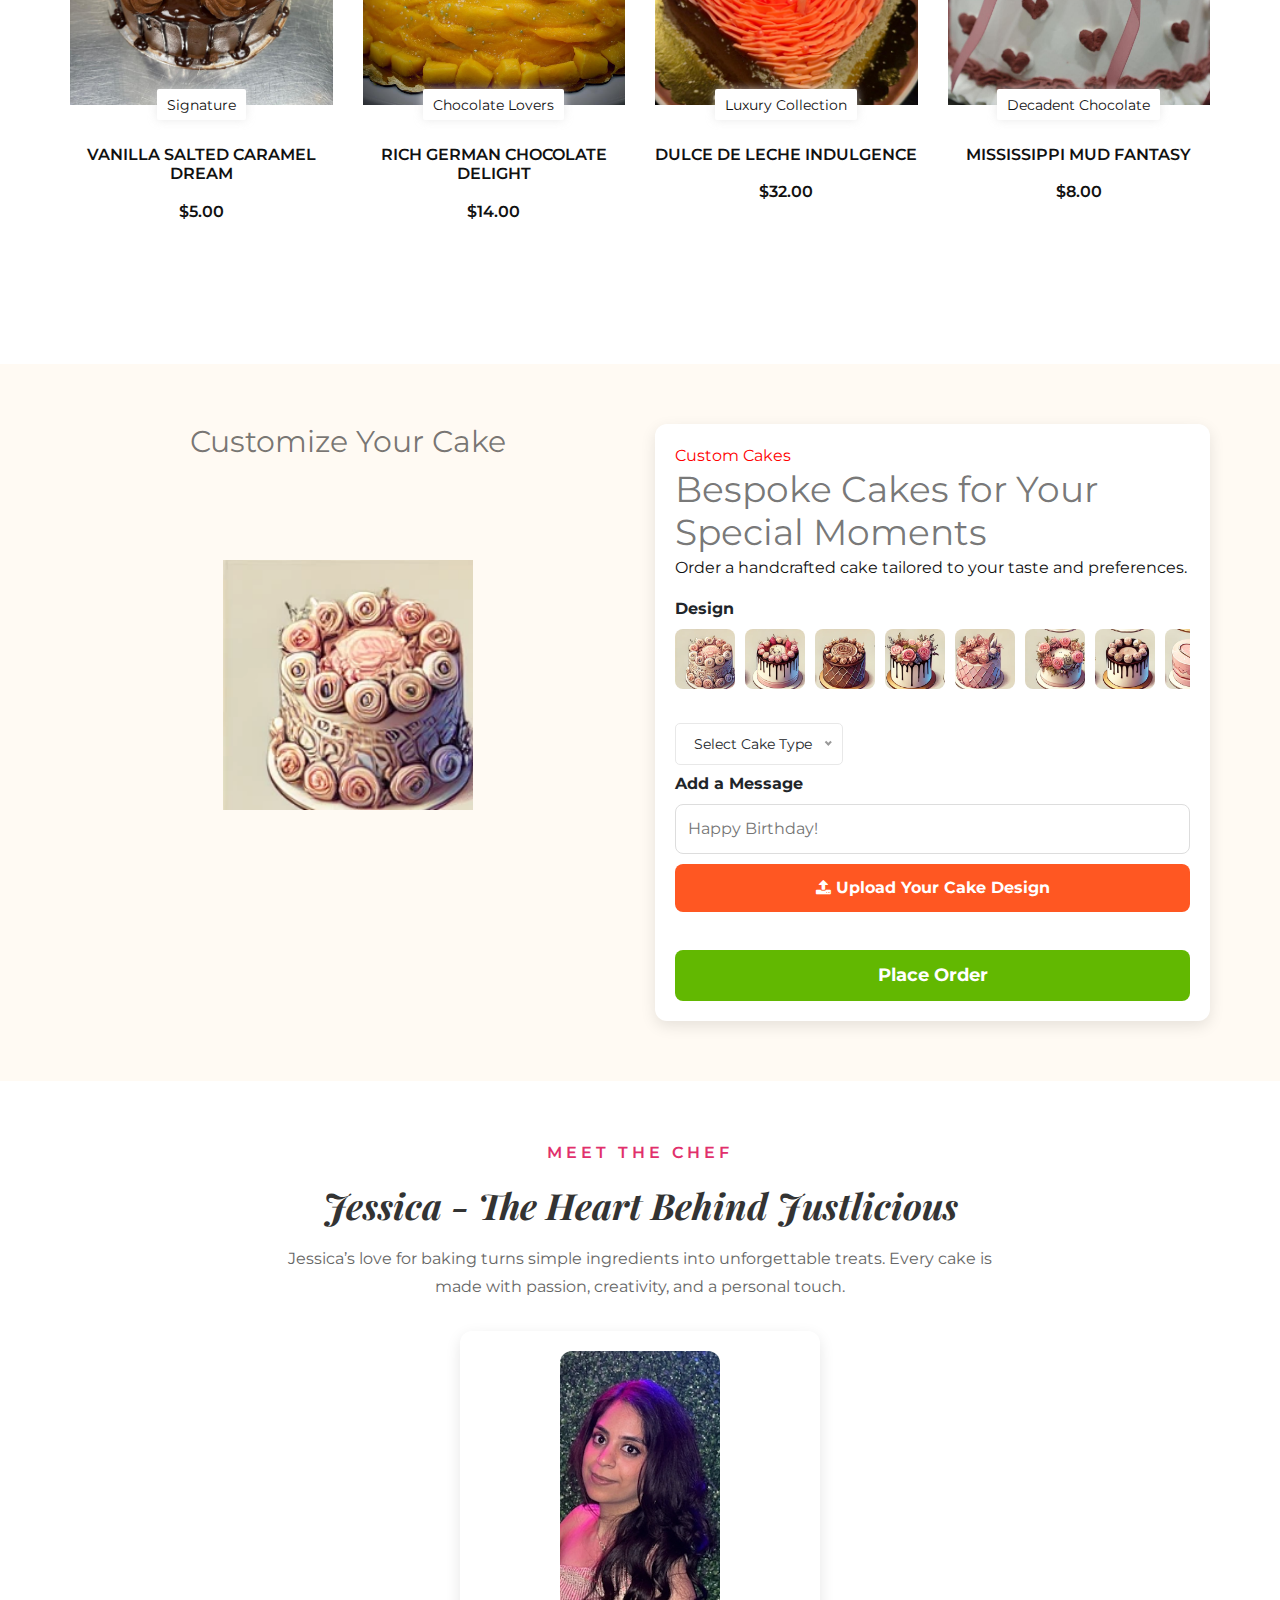
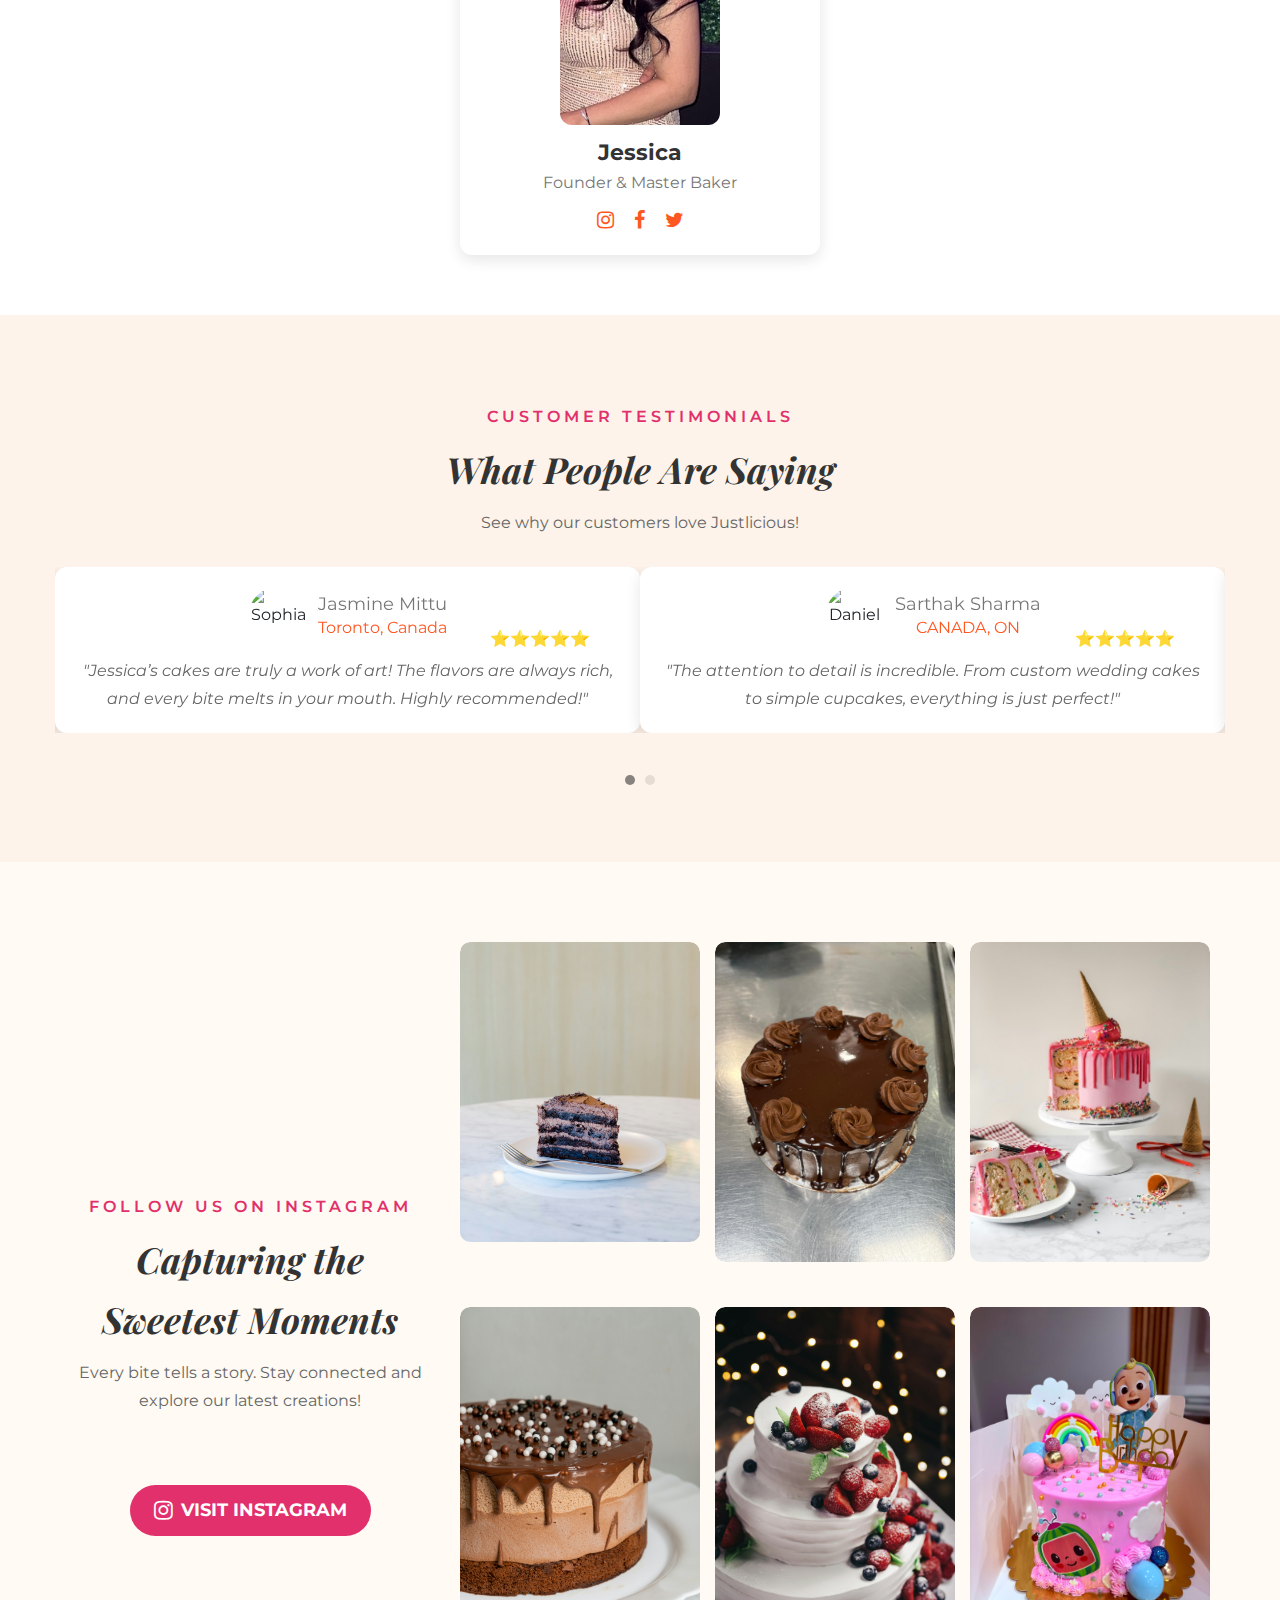
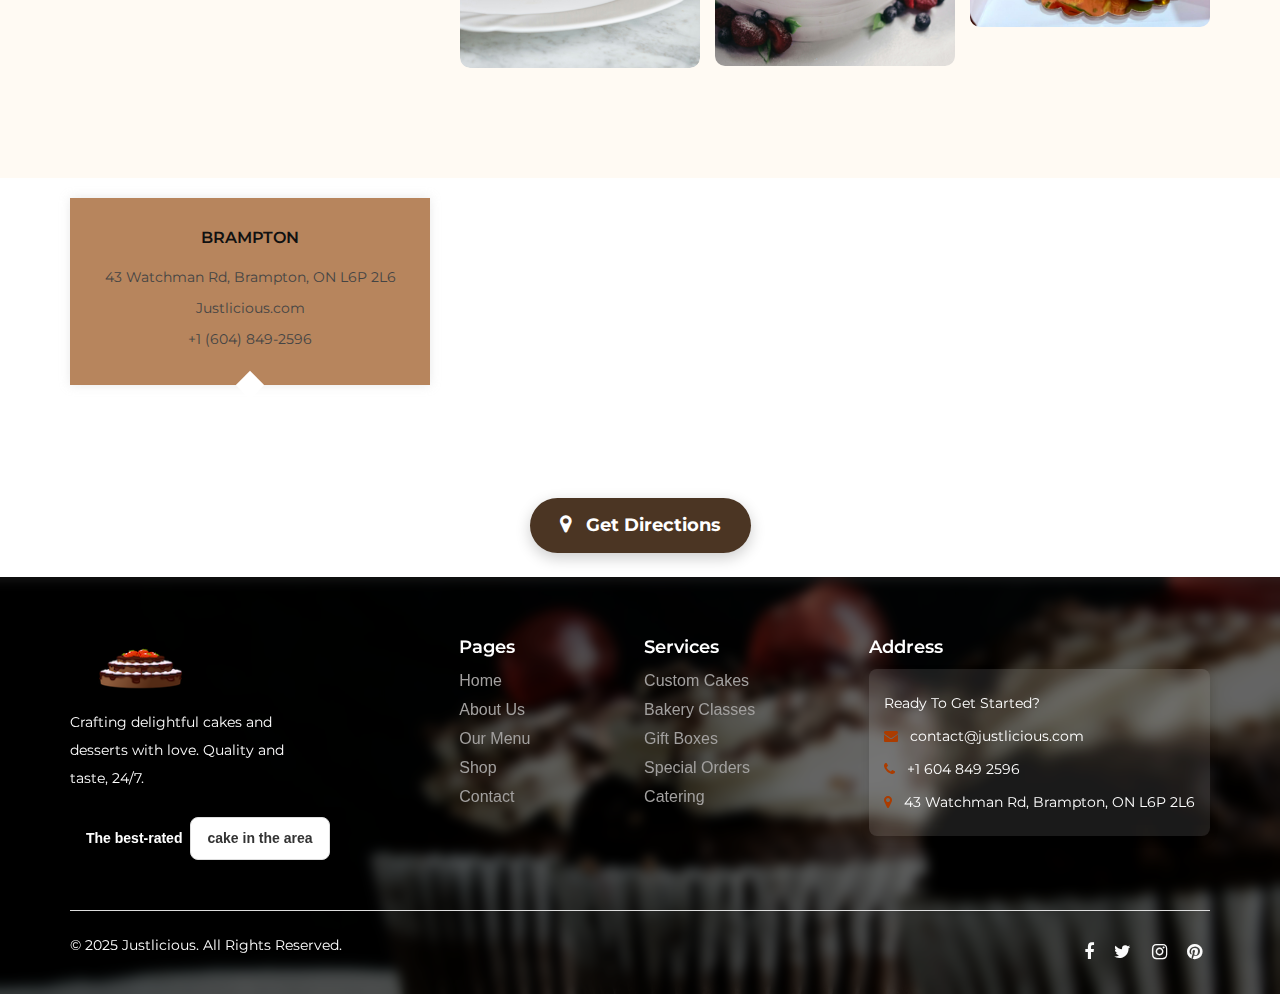
==== commit d2256e94: "Added more pages and styling" ====
--- a/index.html
+++ b/index.html
@@ -36,6 +36,24 @@
         <div class="loader"></div>
     </div>
 
+    <script>
+        document.addEventListener("DOMContentLoaded", function() {
+            // Get the current page file name
+            let currentPage = window.location.pathname.split("/").pop();
+            if (currentPage === "" || currentPage === "index.html") currentPage = "index.html"; // Default to home page
+    
+            // Select all menu items
+            let menuLinks = document.querySelectorAll(".header__menu ul li a");
+    
+            // Loop through each menu link and set active class
+            menuLinks.forEach(link => {
+                if (link.getAttribute("href") === currentPage) {
+                    link.classList.add("active");
+                }
+            });
+        });
+    </script>
+    
     <!-- Offcanvas Menu Begin -->
     <div class="offcanvas-menu-overlay"></div>
     <div class="offcanvas-menu-wrapper">
@@ -71,81 +89,67 @@
         </div> -->
     </div>
     <!-- Offcanvas Menu End -->
-
+    
     <!-- Header Section Begin -->
     <header class="header">
-        <div class="header__top">
-            <div class="container">
-                <div class="row">
-                    <div class="col-lg-12">
-                        <div class="header__top__inner">
-                            <!-- <div class="header__top__left">
-                                <ul>
-                                    <li>CAD <span class="arrow_carrot-down"></span>
-                                        <ul>
-                                            <li>CAD</li>
-                                            <li>USD</li>
-                                        </ul>
-                                    </li>
-                                    <li>ENG <span class="arrow_carrot-down"></span>
-                                        <ul>
-                                            <li>ENGLISH</li>
-                                        </ul>
-                                    </li>
-                                    <li><a href="#">Sign in</a> <span class="arrow_carrot-down"></span></li>
-                                </ul>
-                            </div>  -->
-                            <div class="header__logo">
-                                <a href="./index.html"><img src="img/cakes/logo.png" alt=""></a>
-                            </div>
-                            <div class="header__top__right">
-                                <div class="header__top__right__links">
-                                    <a href="#" class="search-switch"><img src="img/icon/search.png" alt=""></a>
-                                    <a href="#"><img src="img/icon/heart.png" alt=""></a>
-                                </div>
-                                <div class="header__top__right__cart">
-                                    <a href="#"><img src="img/icon/cart.png" alt=""> <span>0</span></a>
-                                    <div class="cart__price">Cart: <span>$0.00</span></div>
-                                </div>
-                            </div>
-                        </div>
-                    </div>
-                </div>
-                <div class="canvas__open"><i class="fa fa-bars"></i></div>
-            </div>
-        </div>
+    <div class="header__top">
         <div class="container">
             <div class="row">
                 <div class="col-lg-12">
-                    <nav class="header__menu mobile-menu">
-                        
-                        <ul>
-                            
-                            <li class="active"><a href="./index.html">Home</a></li>
-                            <li><a href="#">About Us</a></li>
-                            <li><a href="#">Shop Us</a></li>
-                            <!-- <li><a href="#">Pages</a>
-                                <ul class="dropdown">
-                                    <li><a href="./shop-details.html">Shop Details</a></li>
-                                    <li><a href="./shoping-cart.html">Shoping Cart</a></li>
-                                    <li><a href="./checkout.html">Check Out</a></li>
-                                    <li><a href="./wisslist.html">Wishlist</a></li>
-                                    <li><a href="./Class.html">Class</a></li>
-                                    <li><a href="./blog-details.html">Blog Details</a></li>
-                                </ul>
-                            </li> -->
-                            <li><a href="#">Blog</a></li>
-                            <li><a href="./contact.html">Contact Us</a></li>
-                            <!-- <a href="#" class="search-switch"><img src="img/icon/search.png" alt=""></a>
-                            <a href="#"><img src="img/icon/heart.png" alt=""></a>
-                            <a href="#"><img src="img/icon/cart.png" alt=""> <span>Cart: $0.00</span></a> -->
-                        </ul>
-                    </nav>
-                </div>
-            </div>
-        </div>
+                    <div class="header__top__inner">
+                        <div class="header__logo">
+                            <a href="index.html"><img src="img/cakes/logo.png" alt="Logo"></a>
+                        </div>
+                        <div class="header__top__right">
+                            <div class="header__top__right__links">
+                                <a href="#" class="search-switch"><img src="img/icon/search.png" alt=""></a>
+                                <a href="#"><img src="img/icon/heart.png" alt=""></a>
+                            </div>
+                            <div class="header__top__right__cart">
+                                <a href="#"><img src="img/icon/cart.png" alt=""> <span>0</span></a>
+                                <div class="cart__price">Cart: <span>$0.00</span></div>
+                            </div>
+                        </div>
+                    </div>
+                </div>
+            </div>
+            <div class="canvas__open"><i class="fa fa-bars"></i></div>
+        </div>
+    </div>
+    <div class="container">
+        <div class="row">
+            <div class="col-lg-12">
+                <nav class="header__menu mobile-menu">
+                    <ul>
+                        <li><a href="index.html">Home</a></li>
+                        <li><a href="about.html">About Us</a></li>
+                        <li><a href="shop.html">Shop Us</a></li>
+                        <li><a href="blog.html">Blog</a></li>
+                        <li><a href="contact.html">Contact Us</a></li>
+                    </ul>
+                </nav>
+            </div>
+        </div>
+    </div>
     </header>
     <!-- Header Section End -->
+    <style>
+    /* Style for the active menu item */
+    .header__menu ul li a.active {
+    color: #ffffff; /* Change text color */
+    font-weight: bold;
+    /* border-bottom: 3px solid #ff5722; Underline effect */
+    background-color: #b65109;
+    transition: all 0.3s ease-in-out;
+    }
+    
+    /* Hover effect for menu items */
+    .header__menu ul li a:hover {
+    color: #ff9a4e;
+    transition: color 0.3s ease;
+    }
+    
+    </style>
 
    <!-- Hero Section Begin -->
 <section class="hero">
@@ -777,26 +781,57 @@
 </section>
 <!-- Product Section End -->
 
-
-<!-- Custom Cake Order Section Begin -->
-<section class="custom-order spad">
+<!-- Cake Customization Section Begin -->
+<!-- Cake Customization Section Begin -->
+<section class="cake-custom spad">
     <div class="container">
-        <div class="row align-items-center">
-            <!-- Left Side: Order Form -->
+        <div class="row">
+            <!-- Cake Preview -->
+            <div class="col-lg-6 text-center">
+                <h3>Customize Your Cake</h3>
+                <div class="cake-preview">
+                    <img id="cakeDesign" src="img/cakes/cake_images/cake_0_0.png" alt="Custom Cake">
+                </div>
+            </div>
+
+            <!-- <div class="custom-order__form"> -->
+                
+            <!-- Cake Customization Options -->
             <div class="col-lg-6">
-                <div class="custom-order__form">
-                    <div class="section-title">
-                        <span>Custom Cakes</span>
-                        <h2>Bespoke Cakes for Your Special Moments</h2>
-                        <p>Order a handcrafted cake tailored to your taste and preferences.</p>
-                    </div>
-                    <form action="#" enctype="multipart/form-data">
-                        <div class="form-group">
-                            <input type="text" placeholder="Your Name" required>
-                        </div>
-                        <div class="form-group">
-                            <input type="text" placeholder="Phone Number" required>
-                        </div>
+                <div class="custom-options">
+                    <span style="color: red;">Custom Cakes</span>
+                    <h2 >Bespoke Cakes for Your Special Moments</h2>
+                    <p>Order a handcrafted cake tailored to your taste and preferences.</p>                    <form>
+                        <!-- Design Selection -->
+                        <label>Design</label>
+                        <div class="design-options">
+                            <img src="img/cakes/cake_images/cake_0_0.png" onclick="selectDesign(this.src)" alt="Design 1">
+                            <img src="img/cakes/cake_images/cake_0_1.png" onclick="selectDesign(this.src)" alt="Design 2">
+                            <img src="img/cakes/cake_images/cake_0_2.png" onclick="selectDesign(this.src)" alt="Design 3">
+                            <img src="img/cakes/cake_images/cake_0_3.png" onclick="selectDesign(this.src)" alt="Design 4">
+                            <img src="img/cakes/cake_images/cake_0_4.png" onclick="selectDesign(this.src)" alt="Design 5">
+                            <img src="img/cakes/cake_images/cake_1_0.png" onclick="selectDesign(this.src)" alt="Design 5">
+                            <img src="img/cakes/cake_images/cake_1_1.png" onclick="selectDesign(this.src)" alt="Design 5">
+                            <img src="img/cakes/cake_images/cake_1_2.png" onclick="selectDesign(this.src)" alt="Design 5">
+                            <img src="img/cakes/cake_images/cake_1_3.png" onclick="selectDesign(this.src)" alt="Design 5">
+                            <img src="img/cakes/cake_images/cake_1_4.png" onclick="selectDesign(this.src)" alt="Design 5">
+                            <img src="img/cakes/cake_images/cake_2_0.png" onclick="selectDesign(this.src)" alt="Design 5">
+                            <img src="img/cakes/cake_images/cake_2_1.png" onclick="selectDesign(this.src)" alt="Design 5">
+                            <img src="img/cakes/cake_images/cake_2_2.png" onclick="selectDesign(this.src)" alt="Design 5">
+                            <img src="img/cakes/cake_images/cake_2_3.png" onclick="selectDesign(this.src)" alt="Design 5">
+                            <img src="img/cakes/cake_images/cake_2_4.png" onclick="selectDesign(this.src)" alt="Design 5">
+                            <img src="img/cakes/cake_images/cake_3_0.png" onclick="selectDesign(this.src)" alt="Design 5">
+                            <img src="img/cakes/cake_images/cake_3_1.png" onclick="selectDesign(this.src)" alt="Design 5">
+                            <img src="img/cakes/cake_images/cake_3_2.png" onclick="selectDesign(this.src)" alt="Design 5">
+                            <img src="img/cakes/cake_images/cake_3_3.png" onclick="selectDesign(this.src)" alt="Design 5">
+                            <img src="img/cakes/cake_images/cake_3_4.png" onclick="selectDesign(this.src)" alt="Design 5">
+                            <img src="img/cakes/cake_images/cake_4_0.png" onclick="selectDesign(this.src)" alt="Design 5">
+                            <img src="img/cakes/cake_images/cake_4_1.png" onclick="selectDesign(this.src)" alt="Design 5">
+                            <img src="img/cakes/cake_images/cake_4_2.png" onclick="selectDesign(this.src)" alt="Design 5">
+                            <img src="img/cakes/cake_images/cake_4_3.png" onclick="selectDesign(this.src)" alt="Design 5">
+                            <img src="img/cakes/cake_images/cake_4_4.png" onclick="selectDesign(this.src)" alt="Design 5">
+                        </div>
+                        <br>
                         <div class="form-group">
                             <select>
                                 <option value="" disabled selected>Select Cake Type</option>
@@ -806,10 +841,145 @@
                                 <option value="custom">Custom Design</option>
                             </select>
                         </div>
+                        <!-- Personal Message -->
+                         <br>
+                        <label for="cakeMessage">Add a Message</label>
+                        <input type="text" id="cakeMessage" placeholder="Happy Birthday!">
+
+                        <div class="form-group">
+                            <label for="file-upload" class="custom-file-upload">
+                                <i class="fa fa-upload"></i> Upload Your Cake Design
+                            </label>
+                            <input id="file-upload" type="file" accept="image/*">
+                            <div id="image-preview"></div>
+                        </div>
+                        <!-- Order Button -->
+                        <button type="submit" class="order-btn">Place Order</button>
+                    </form>
+                </div>
+            </div>
+        </div>
+    </div>
+</section>
+<!-- Cake Customization Section End -->
+
+<style>
+/* General Section Styling */
+.cake-custom {
+    background: #fffaf3;
+    padding: 60px 0;
+}
+
+/* Cake Preview */
+.cake-preview {
+    width: 300px;
+    height: 200px;
+    margin: 100px auto;
+}
+
+.cake-preview img {
+    width: 100%;
+    max-width: 250px;
+    /* height: 100%; */
+    transition: opacity 0.3s ease-in-out;
+}
+
+/* Customization Options */
+.custom-options {
+    background: white;
+    padding: 20px;
+    border-radius: 12px;
+    box-shadow: 0px 5px 15px rgba(0, 0, 0, 0.1);
+}
+
+label {
+    font-size: 16px;
+    font-weight: bold;
+    display: block;
+    margin-top: 10px;
+}
+
+/* Design Selection */
+.design-options {
+    display: flex;
+    gap: 10px;
+    overflow-x: auto;
+    white-space: nowrap;
+    padding-bottom: 10px;
+}
+
+.design-options img {
+    width: 60px;
+    border-radius: 8px;
+    cursor: pointer;
+    transition: transform 0.2s ease;
+}
+
+.design-options img:hover {
+    transform: scale(1.1);
+}
+
+/* Order Button */
+.order-btn {
+    margin-top: 15px;
+    width: 100%;
+    background: #62b801;
+    color: white;
+    font-size: 18px;
+    font-weight: bold;
+    padding: 12px;
+    border: none;
+    border-radius: 8px;
+    cursor: pointer;
+    transition: background 0.3s ease;
+}
+
+.order-btn:hover {
+    background: #1d5b00;
+}
+</style>
+
+<script>
+function selectDesign(imageSrc) {
+    document.getElementById("cakeDesign").src = imageSrc;
+}
+</script>
+
+
+
+
+<!-- Custom Cake Order Section Begin -->
+<!-- <section class="custom-order spad">
+    <div class="container">
+        <div class="row align-items-center">
+            Left Side: Order Form 
+            <div class="col-lg-6">
+                <div class="custom-order__form">
+                    <div class="section-title">
+                        <span>Custom Cakes</span>
+                        <h2>Bespoke Cakes for Your Special Moments</h2>
+                        <p>Order a handcrafted cake tailored to your taste and preferences.</p>
+                    </div>
+                    <form action="#" enctype="multipart/form-data">
+                        <div class="form-group">
+                            <input type="text" placeholder="Your Name" required>
+                        </div>
+                        <div class="form-group">
+                            <input type="text" placeholder="Phone Number" required>
+                        </div>
+                        <div class="form-group">
+                            <select>
+                                <option value="" disabled selected>Select Cake Type</option>
+                                <option value="birthday">Birthday Cake</option>
+                                <option value="wedding">Wedding Cake</option>
+                                <option value="anniversary">Anniversary Cake</option>
+                                <option value="custom">Custom Design</option>
+                            </select>
+                        </div>
                         <div class="form-group">
                             <input type="text" placeholder="Your Specific Requests (Flavors, Design, etc.)">
                         </div>
-                        <!-- File Upload Button with Preview -->
+                        File Upload Button with Preview
                         <div class="form-group">
                             <label for="file-upload" class="custom-file-upload">
                                 <i class="fa fa-upload"></i> Upload Cake Design
@@ -822,7 +992,7 @@
                 </div>
             </div>
 
-            <!-- Right Side: Instagram Section -->
+            <!-- Right Side: Instagram Section 
             <div class="col-lg-6">
                 <div class="custom-order__insta">
                     <div class="insta-bg"></div>
@@ -833,7 +1003,7 @@
             </div>
         </div>
     </div>
-</section>
+</section> -->
 <!-- Custom Cake Order Section End -->
 
 <style>
@@ -1009,7 +1179,7 @@
 </style>
 
 <!-- JavaScript for Image Upload Preview -->
-<script>
+<!-- <script>
 document.getElementById("file-upload").addEventListener("change", function(event) {
     var file = event.target.files[0];
     if (file) {
@@ -1026,7 +1196,7 @@
         reader.readAsDataURL(file);
     }
 });
-</script>
+</script> -->
 
 
 
@@ -1068,7 +1238,7 @@
 <style>
 /* General Section Styling */
 .chef {
-    background: #fffaf3;
+    background: #ffffff;
     padding: 60px 0;
 }
 
@@ -1427,195 +1597,240 @@
 
 
    <!-- Footer Section Begin -->
-<footer class="footer set-bg" data-setbg="img/cakes/new_cakes/michaela-baum-VnM6_liIRJ0-unsplash.jpg">
+
+   <footer class="footer set-bg" data-setbg="img/cakes/new_cakes/michaela-baum-VnM6_liIRJ0-unsplash.jpg">
     <div class="container">
-        <div class="row">
-            <!-- Working Hours Section -->
-            <div class="col-lg-4 col-md-6 col-sm-6">
-                <div class="footer__widget">
-                    <h6>WORKING HOURS</h6>
-                    <ul>
-                        <li><strong>Open 24 Hours, 7 Days a Week!</strong></li>
-                        <li>We are always here to serve you.</li>
-                    </ul>
-                </div>
-            </div>
-
-            <!-- About & Social Media Section -->
-            <div class="col-lg-4 col-md-6 col-sm-6">
-                <div class="footer__about text-center">
-                    <div class="footer__logo">
-                        <a href="#"><img src="img/cakes/logo.png" alt="Justlicious"></a>
-                    </div>
-                    <p>Crafting delightful cakes and desserts with love. Quality and taste, 24/7.</p>
-                    <div class="footer__social">
-                        <a href="#"><i class="fa fa-facebook"></i></a>
-                        <a href="#"><i class="fa fa-twitter"></i></a>
-                        <a href="#"><i class="fa fa-instagram"></i></a>
-                        <a href="#"><i class="fa fa-youtube-play"></i></a>
-                    </div>
-                </div>
-            </div>
-
-            <!-- Newsletter Subscription -->
-            <div class="col-lg-4 col-md-6 col-sm-6">
-                <div class="footer__newslatter">
-                    <h6>Subscribe for Updates</h6>
-                    <p>Get the latest offers, new product updates, and exclusive discounts.</p>
-                    <form action="#">
-                        <input type="email" placeholder="Enter your email" required>
-                        <button type="submit"><i class="fa fa-paper-plane"></i></button>
-                    </form>
-                </div>
+        <div class="footer-wrapper">
+            <!-- Brand Info -->
+            <div class="footer-brand">
+                <img src="img/cakes/logo.png" alt="Justlicious Logo">
+                <p>Crafting delightful cakes and desserts with love. Quality and taste, 24/7.</p>
+                <div class="footer-buttons">
+                    <span class="app-btn black"></i> The best-rated</a>
+                    <span class="app-btn white"></i> cake in the area</a>
+                </div>
+            </div>
+
+            <!-- Navigation Links -->
+            <div class="footer-links">
+                <h4>Pages</h4>
+                <ul>
+                    <li><a href="#">Home</a></li>
+                    <li><a href="#">About Us</a></li>
+                    <li><a href="#">Our Menu</a></li>
+                    <li><a href="#">Shop</a></li>
+                    <li><a href="#">Contact</a></li>
+                </ul>
+            </div>
+
+            <div class="footer-links">
+                <h4>Services</h4>
+                <ul>
+                    <li><a href="#">Custom Cakes</a></li>
+                    <li><a href="#">Bakery Classes</a></li>
+                    <li><a href="#">Gift Boxes</a></li>
+                    <li><a href="#">Special Orders</a></li>
+                    <li><a href="#">Catering</a></li>
+                </ul>
+            </div>
+
+            <!-- Contact Section -->
+            <div class="footer-contact">
+                <h4>Address</h4>
+                <div class="contact-card">
+                    <p>Ready To Get Started?</p>
+                    <p><i class="fa fa-envelope"></i> contact@justlicious.com</p>
+                    <p><i class="fa fa-phone"></i> +1 604 849 2596</p>
+                    <p><i class="fa fa-map-marker"></i> 43 Watchman Rd, Brampton, ON L6P 2L6</p>
+                </div>
+            </div>
+        </div>
+
+        <!-- Social Links -->
+        <div class="footer-bottom">
+            <p>© 2025 Justlicious. All Rights Reserved.</p>
+            <div class="footer-social">
+                <a href="#"><i class="fa fa-facebook"></i></a>
+                <a href="#"><i class="fa fa-twitter"></i></a>
+                <a href="#"><i class="fa fa-instagram"></i></a>
+                <a href="#"><i class="fa fa-pinterest"></i></a>
             </div>
         </div>
     </div>
-
-    <!-- Copyright & Links
-    <div class="copyright">
-        <div class="container">
-            <div class="row align-items-center">
-                <div class="col-lg-7 text-left">
-                    <p class="footer-company-name">&copy; 2025 Justlicious. All Rights Reserved.</p>
-                </div>
-                <div class="col-lg-5 text-right">
-                    <div class="copyright__widget">
-                        <ul>
-                            <li><a href="#">Privacy Policy</a></li>
-                            <li><a href="#">Terms & Conditions</a></li>
-                            <li><a href="#">Site Map</a></li>
-                        </ul>
-                    </div>
-                </div>
-            </div>
-        </div>
-    </div> -->
 </footer>
-<!-- Footer Section End -->
-
 <style>
-/* Footer Background */
+/* Footer Styles */
 .footer {
-    background: url('img/footer-bg.jpg') center center/cover no-repeat;
-    color: white;
-    padding: 50px 0 20px;
+position: relative;
+background: url('img/cakes/new_cakes/michaela-baum-VnM6_liIRJ0-unsplash.jpg') center/cover no-repeat;
+padding: 60px 0 20px;
+font-family: 'Poppins', sans-serif;
+color: white;
+overflow: hidden;
+}
+
+/* Blurred Overlay */
+.footer::after {
+content: "";
+position: absolute;
+top: 0;
+left: 0;
+width: 100%;
+height: 100%;
+backdrop-filter: blur(6px); /* Apply blur */
+background: rgba(0, 0, 0, 0.6); /* Dark transparent overlay */
+z-index: 1;
+}
+
+/* Ensures footer content stays above the blur */
+.footer .container {
+position: relative;
+z-index: 2;
+}
+
+/* Footer Layout */
+.footer-wrapper {
+display: flex;
+justify-content: space-between;
+flex-wrap: wrap;
+gap: 40px;
+}
+
+/* Brand Info */
+.footer-brand img {
+width: 140px;
+margin-bottom: 10px;
+}
+
+.footer-brand p {
+font-size: 14px;
+color: #ffffff;
+max-width: 250px;
+}
+
+.footer-buttons {
+display: flex;
+gap: 10px;
+margin-top: 10px;
+}
+
+.app-btn {
+display: flex;
+align-items: center;
+gap: 8px;
+font-size: 14px;
+padding: 10px 16px;
+border-radius: 8px;
+text-decoration: none;
+font-weight: bold;
+transition: 0.3s;
+}
+
+.app-btn.black {
+background: #000;
+color: #fff;
+}
+
+.app-btn.white {
+background: #fff;
+color: #333;
+border: 1px solid #ddd;
+}
+
+/* Footer Links */
+.footer-links h4 {
+font-size: 18px;
+font-weight: 600;
+color: #ffffff;
+margin-bottom: 10px;
+}
+
+.footer-links ul {
+list-style: none;
+padding: 0;
+}
+
+.footer-links ul li {
+margin: 5px 0;
+}
+
+.footer-links ul li a {
+text-decoration: none;
+color: #a2a09f;
+transition: 0.3s;
+}
+
+.footer-links ul li a:hover {
+color: #ab3c00;
+}
+
+/* Contact Card */
+.footer-contact h4 {
+font-size: 18px;
+font-weight: 600;
+color: #ffffff;
+margin-bottom: 10px;
+}
+
+.contact-card {
+background: rgba(255, 255, 255, 0.1); /* Slightly transparent for better visibility */
+padding: 15px;
+border-radius: 8px;
+backdrop-filter: blur(5px); /* Adds slight blur */
+box-shadow: 0px 4px 10px rgba(0, 0, 0, 0.1);
+}
+
+.contact-card p {
+font-size: 14px;
+color: #ffffff;
+margin: 5px 0;
+}
+
+.contact-card i {
+color: #ab3c00;
+margin-right: 8px;
+}
+
+/* Footer Bottom */
+.footer-bottom {
+display: flex;
+justify-content: space-between;
+align-items: center;
+margin-top: 40px;
+padding-top: 20px;
+border-top: 1px solid #ddd;
+}
+
+.footer-bottom p {
+font-size: 14px;
+color: #ffffff;
+}
+
+.footer-social a {
+font-size: 18px;
+color: #fbfbfb;
+margin: 0 8px;
+transition: 0.3s;
+}
+
+.footer-social a:hover {
+color: #ab3c00;
+}
+
+/* Responsive */
+@media (max-width: 1024px) {
+.footer-wrapper {
+    flex-direction: column;
+    gap: 30px;
+}
+.footer-bottom {
+    flex-direction: column;
     text-align: center;
-}
-.footer {
-    position: relative;
-    background-size: cover;
-    background-position: center;
-}
-
-.footer::before {
-    content: "";
-    position: absolute;
-    top: 0;
-    left: 0;
-    width: 100%;
-    height: 100%;
-    background: rgba(0, 0, 0, 0.8); /* Adjust opacity (0 = fully transparent, 1 = solid) */
-}
-
-/* Footer Widget Titles */
-.footer h6 {
-    font-size: 18px;
-    font-weight: bold;
-    margin-bottom: 15px;
-    text-transform: uppercase;
-    color: #ffcc80;
-}
-
-/* Working Hours Section */
-.footer__widget ul {
-    list-style: none;
-    padding: 0;
-    font-size: 16px;
-}
-
-/* Footer Social Icons */
-.footer__social a {
-    display: inline-block;
-    margin: 0 10px;
-    font-size: 22px;
-    color: white;
-    transition: color 0.3s ease-in-out, transform 0.2s ease-in-out;
-}
-
-.footer__social a:hover {
-    color: #ffcc80;
-    transform: scale(1.1);
-}
-
-/* Newsletter Input */
-.footer__newslatter form {
-    display: flex;
-    justify-content: center;
-    margin-top: 10px;
-}
-
-.footer__newslatter input {
-    padding: 10px 15px;
-    width: 70%;
-    border: none;
-    border-radius: 30px 0 0 30px;
-    outline: none;
-}
-
-.footer__newslatter button {
-    padding: 10px 15px;
-    background: #ff5722;
-    color: white;
-    border: none;
-    border-radius: 0 30px 30px 0;
-    cursor: pointer;
-    transition: background 0.3s ease, transform 0.2s ease;
-}
-
-.footer__newslatter button:hover {
-    background: #e64a19;
-    transform: scale(1.1);
-}
-
-/* Copyright Section */
-.copyright {
-    background: rgba(0, 0, 0, 0.3);
-    padding: 15px 0;
-    font-size: 14px;
-    margin-top: 20px;
-}
-
-.copyright__widget ul {
-    list-style: none;
-    padding: 0;
-    display: flex;
-    justify-content: center;
-}
-
-.copyright__widget ul li {
-    margin: 0 10px;
-}
-
-.copyright__widget ul li a {
-    color: white;
-    text-decoration: none;
-    transition: color 0.3s ease;
-}
-
-.copyright__widget ul li a:hover {
-    color: #ffcc80;
-}
-
-/* Responsive Design */
-@media (max-width: 768px) {
-    .footer h6 {
-        font-size: 16px;
-    }
-    .footer__social a {
-        font-size: 18px;
-    }
-}
-</style>
+    gap: 10px;
+}
+}
+
+</style>    
 
 
 <!-- Search Begin -->
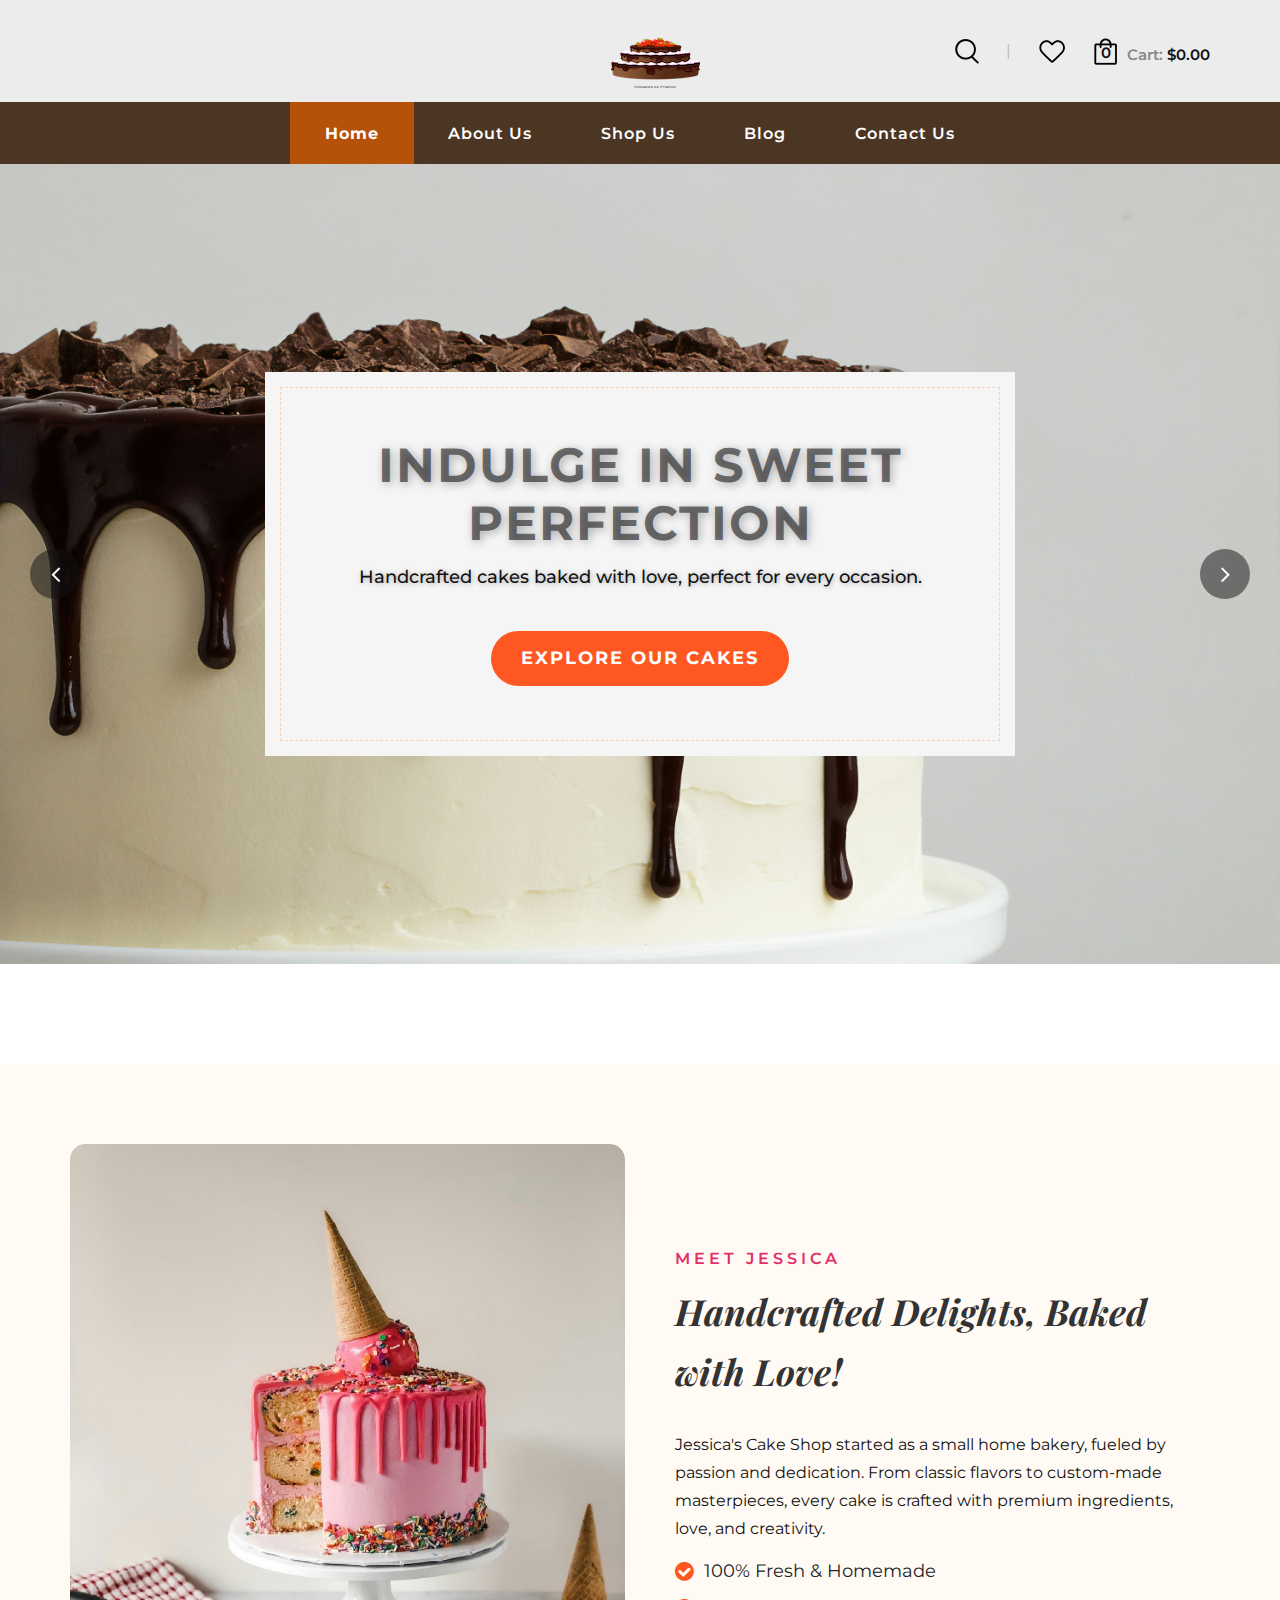
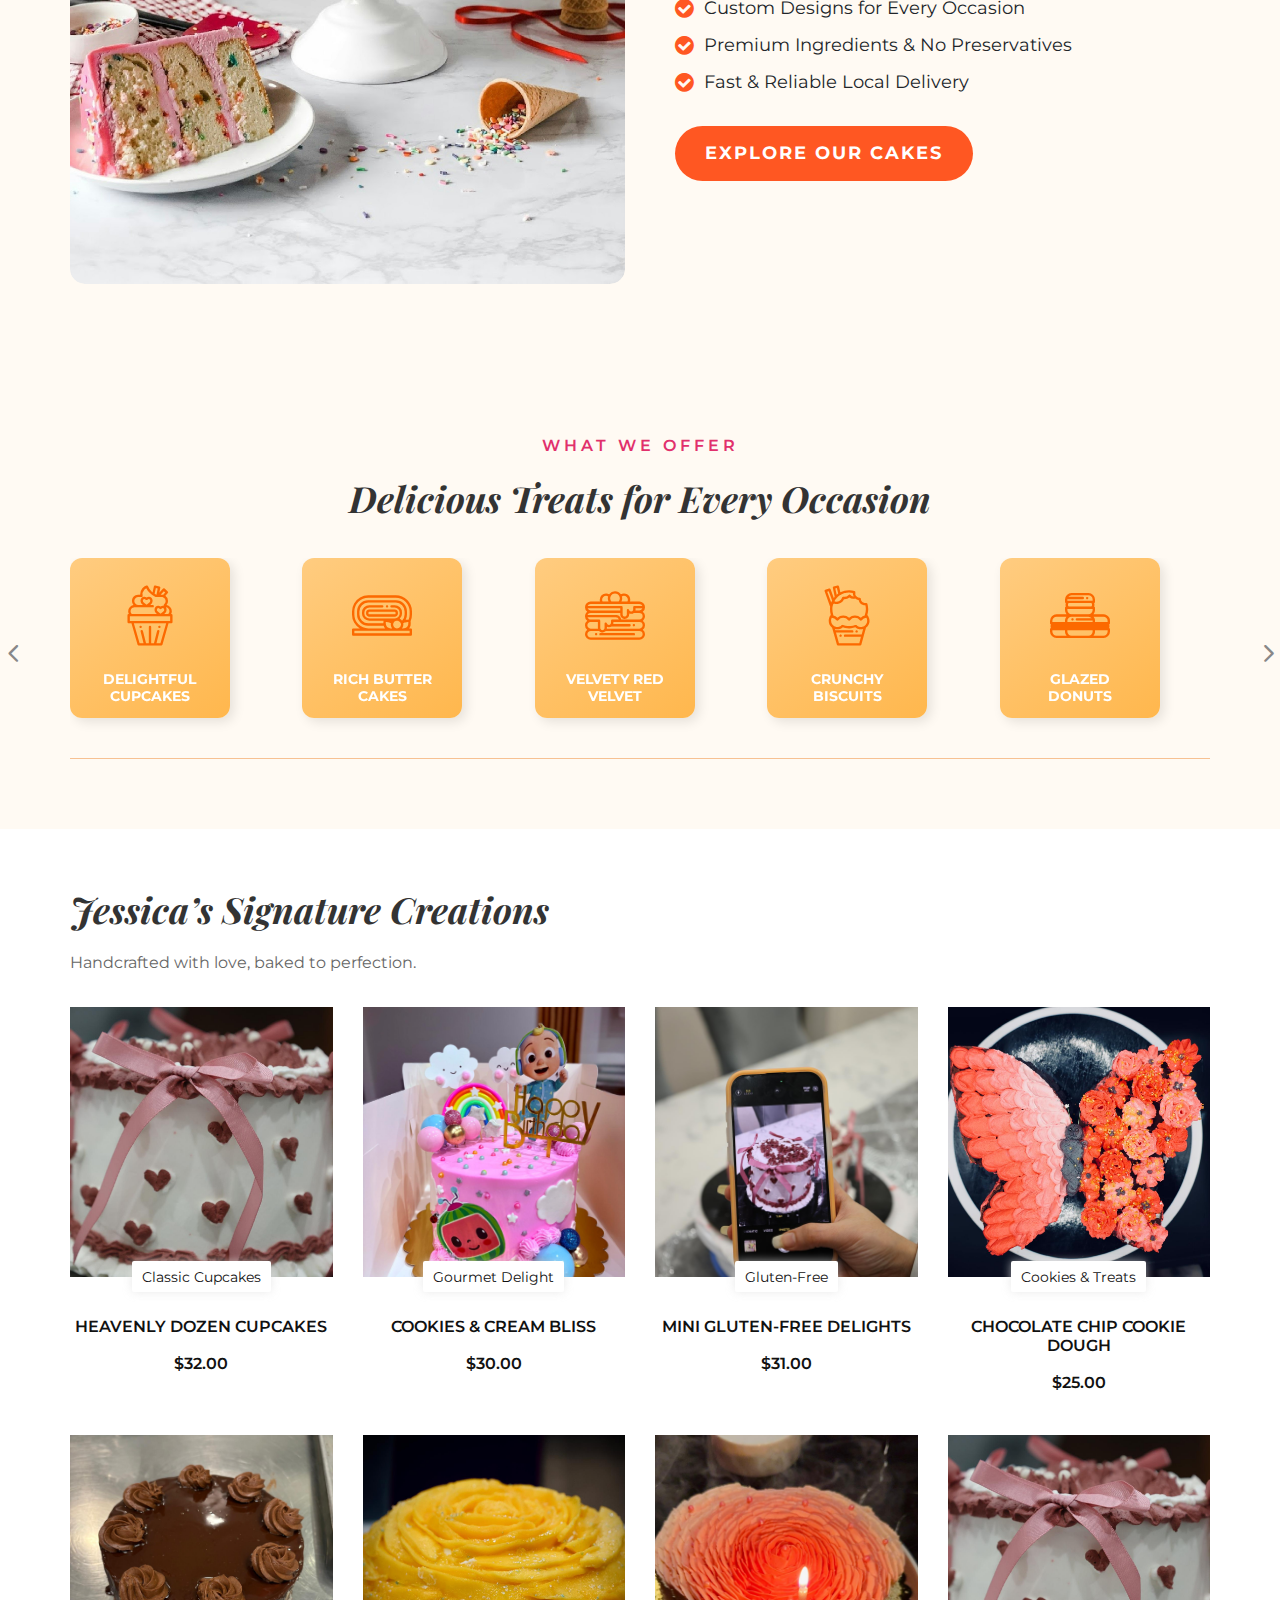
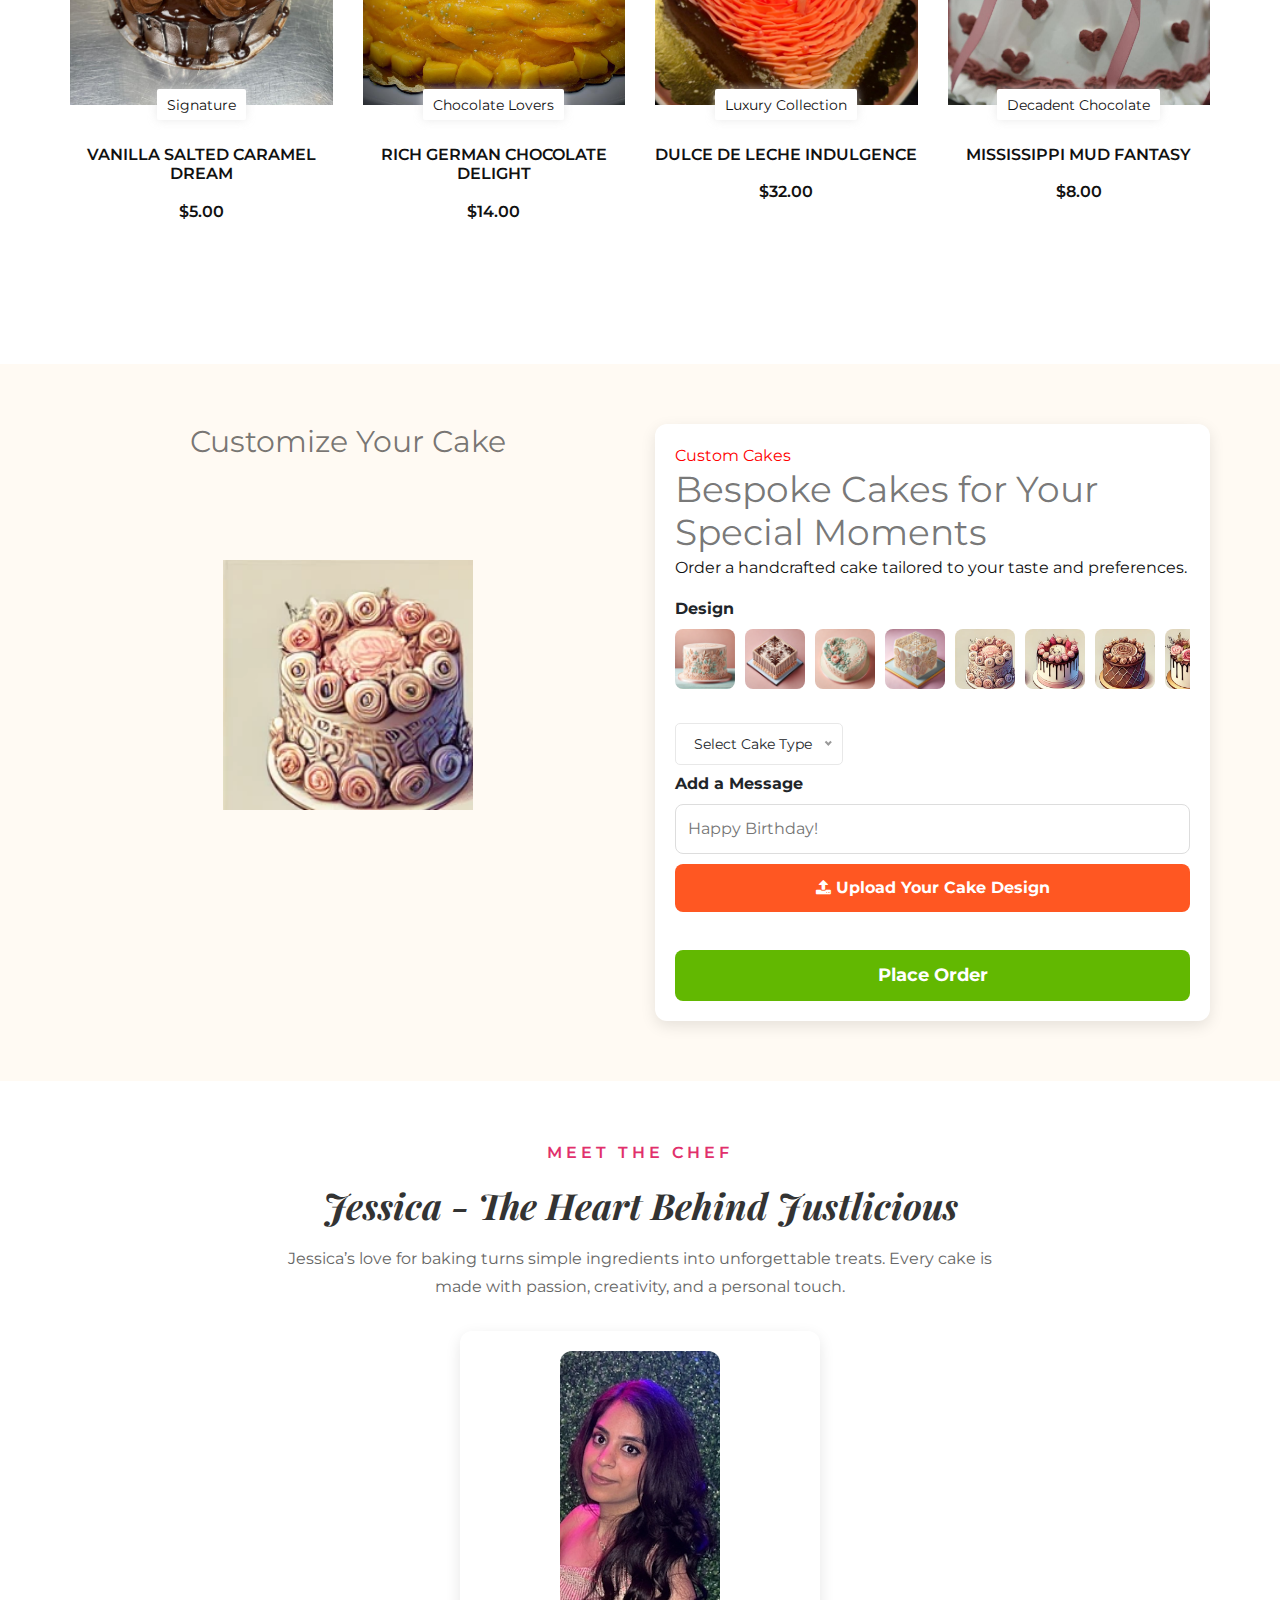
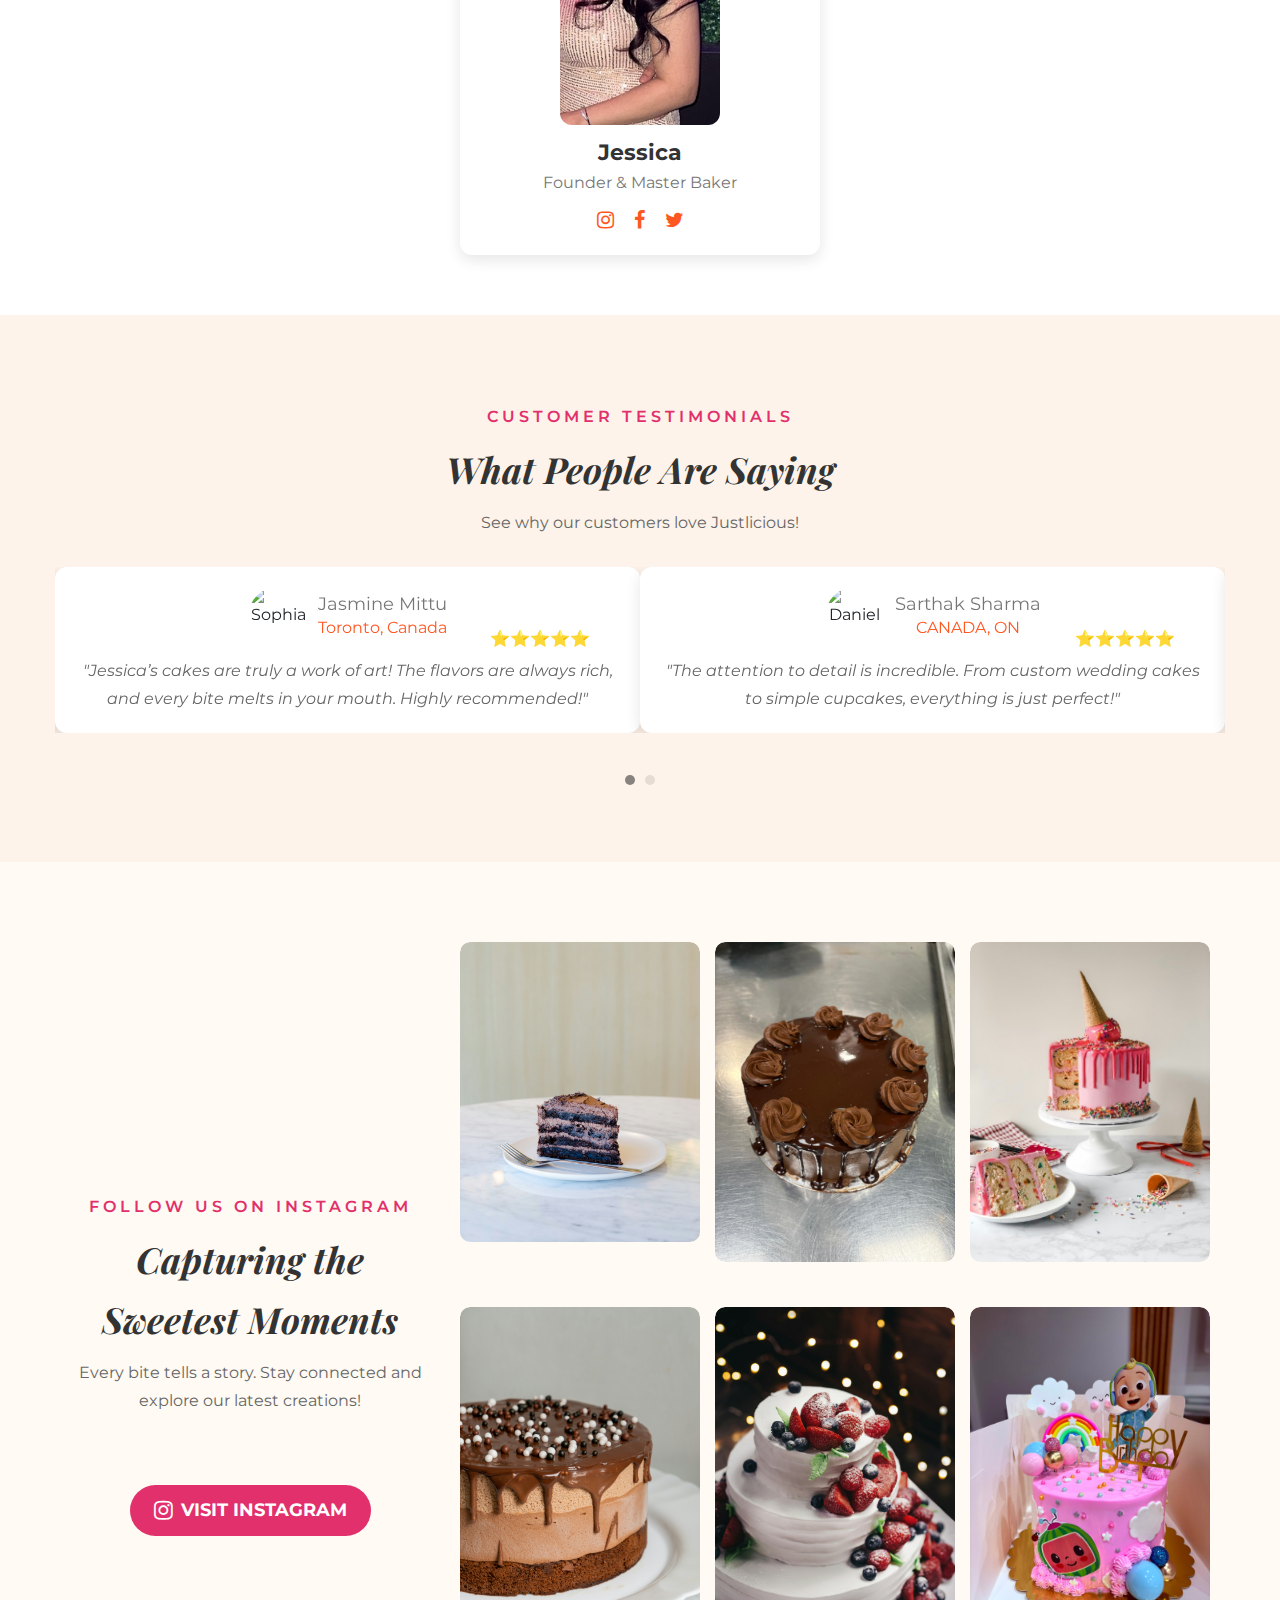
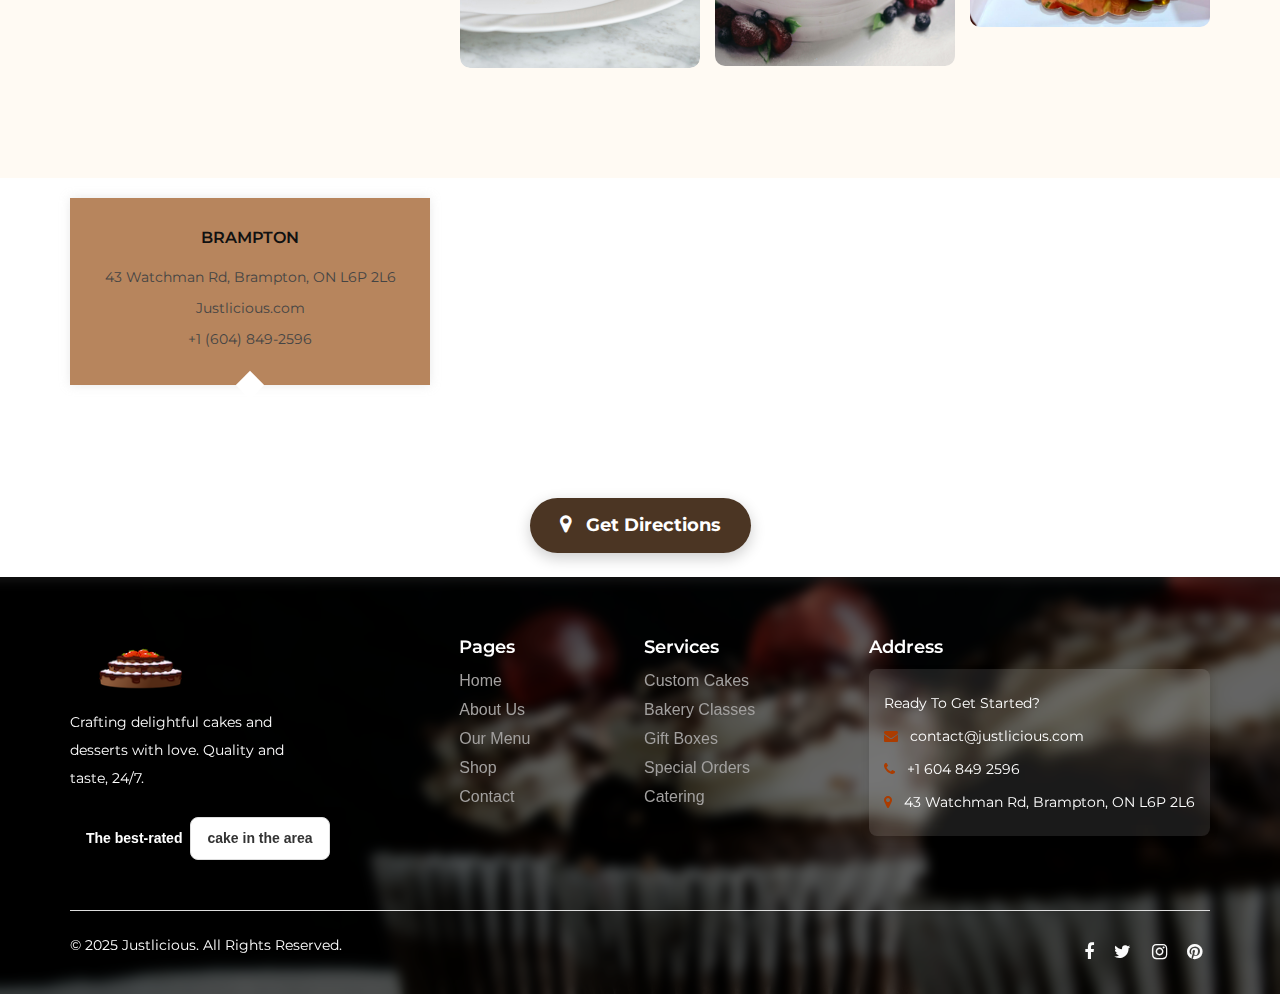
==== commit ef754c77: "Added more custom inages" ====
--- a/index.html
+++ b/index.html
@@ -805,6 +805,12 @@
                         <!-- Design Selection -->
                         <label>Design</label>
                         <div class="design-options">
+                            <img src="img/cakes/cake_images/c1.webp" onclick="selectDesign(this.src)" alt="Design 1">
+                            <img src="img/cakes/cake_images/c2.webp" onclick="selectDesign(this.src)" alt="Design 1">
+                            <img src="img/cakes/cake_images/c3.webp" onclick="selectDesign(this.src)" alt="Design 1">
+                            <img src="img/cakes/cake_images/c4.webp" onclick="selectDesign(this.src)" alt="Design 1">
+
+                            
                             <img src="img/cakes/cake_images/cake_0_0.png" onclick="selectDesign(this.src)" alt="Design 1">
                             <img src="img/cakes/cake_images/cake_0_1.png" onclick="selectDesign(this.src)" alt="Design 2">
                             <img src="img/cakes/cake_images/cake_0_2.png" onclick="selectDesign(this.src)" alt="Design 3">
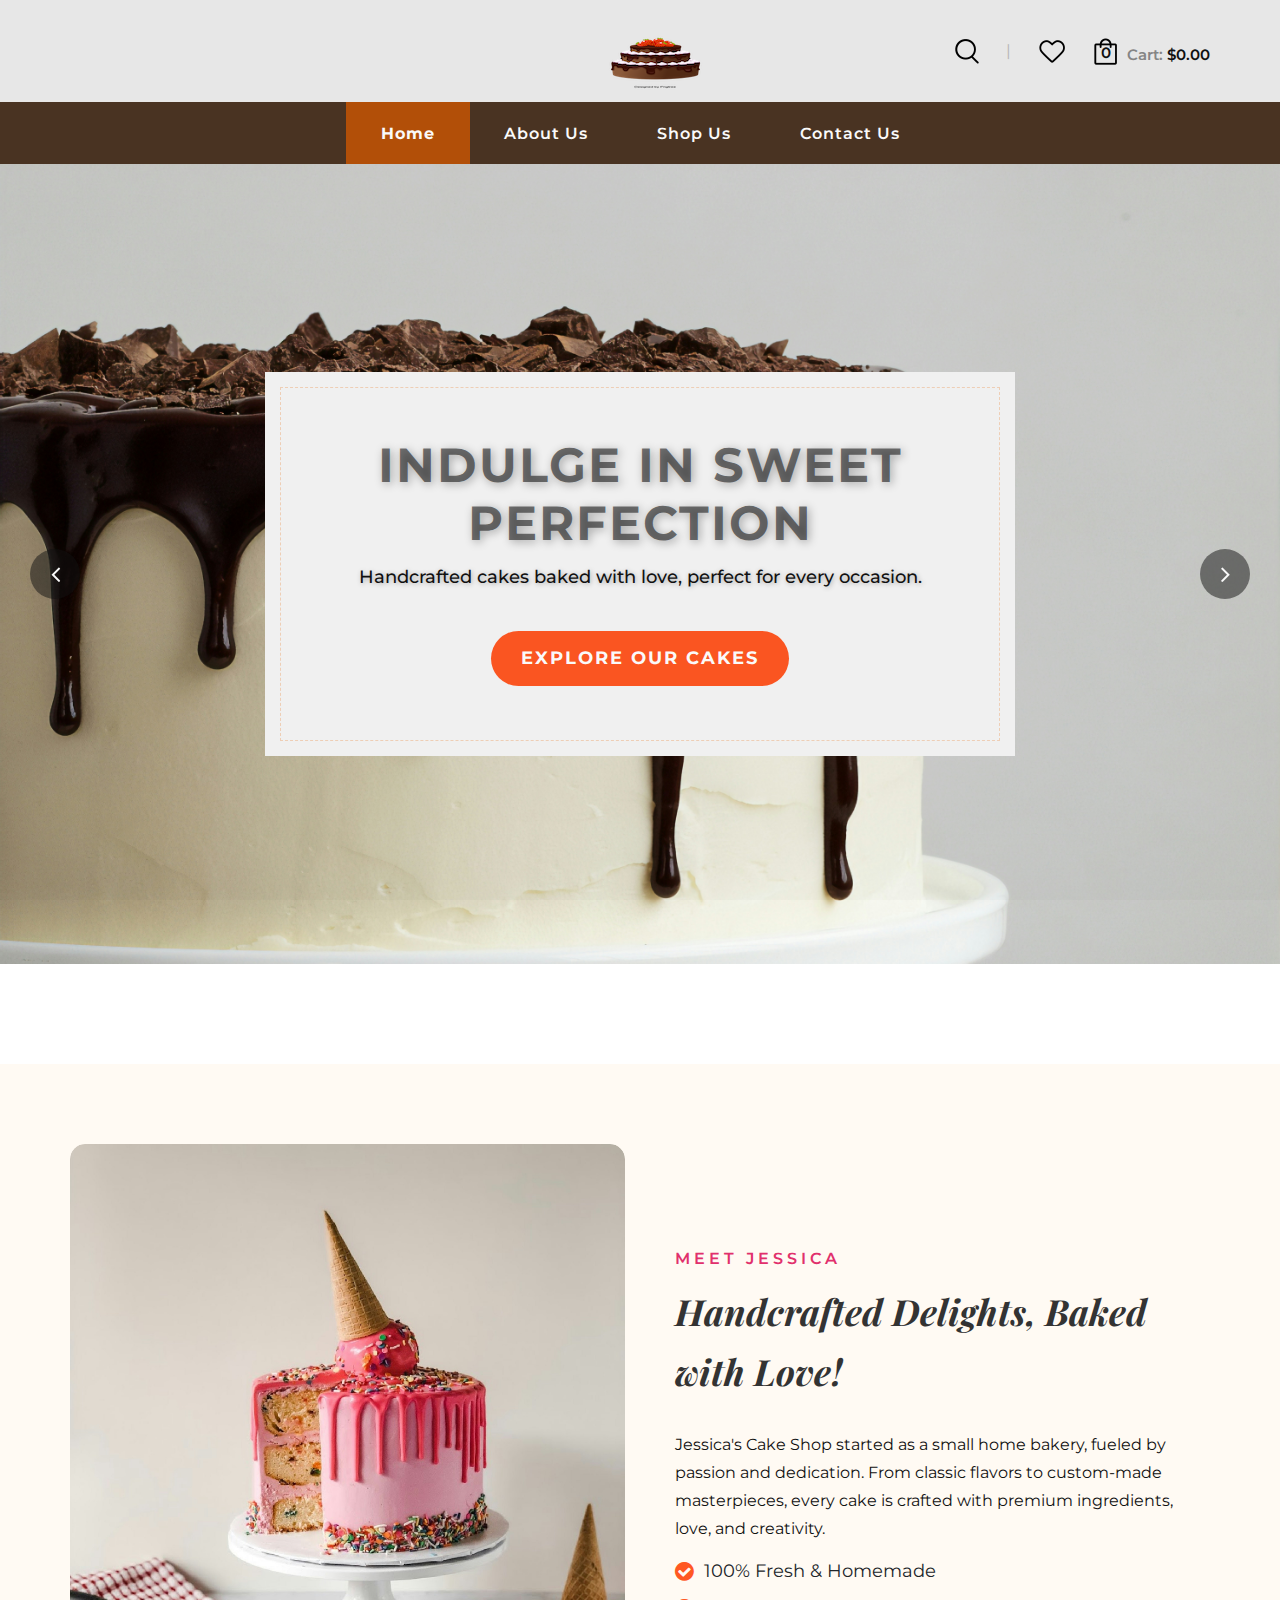
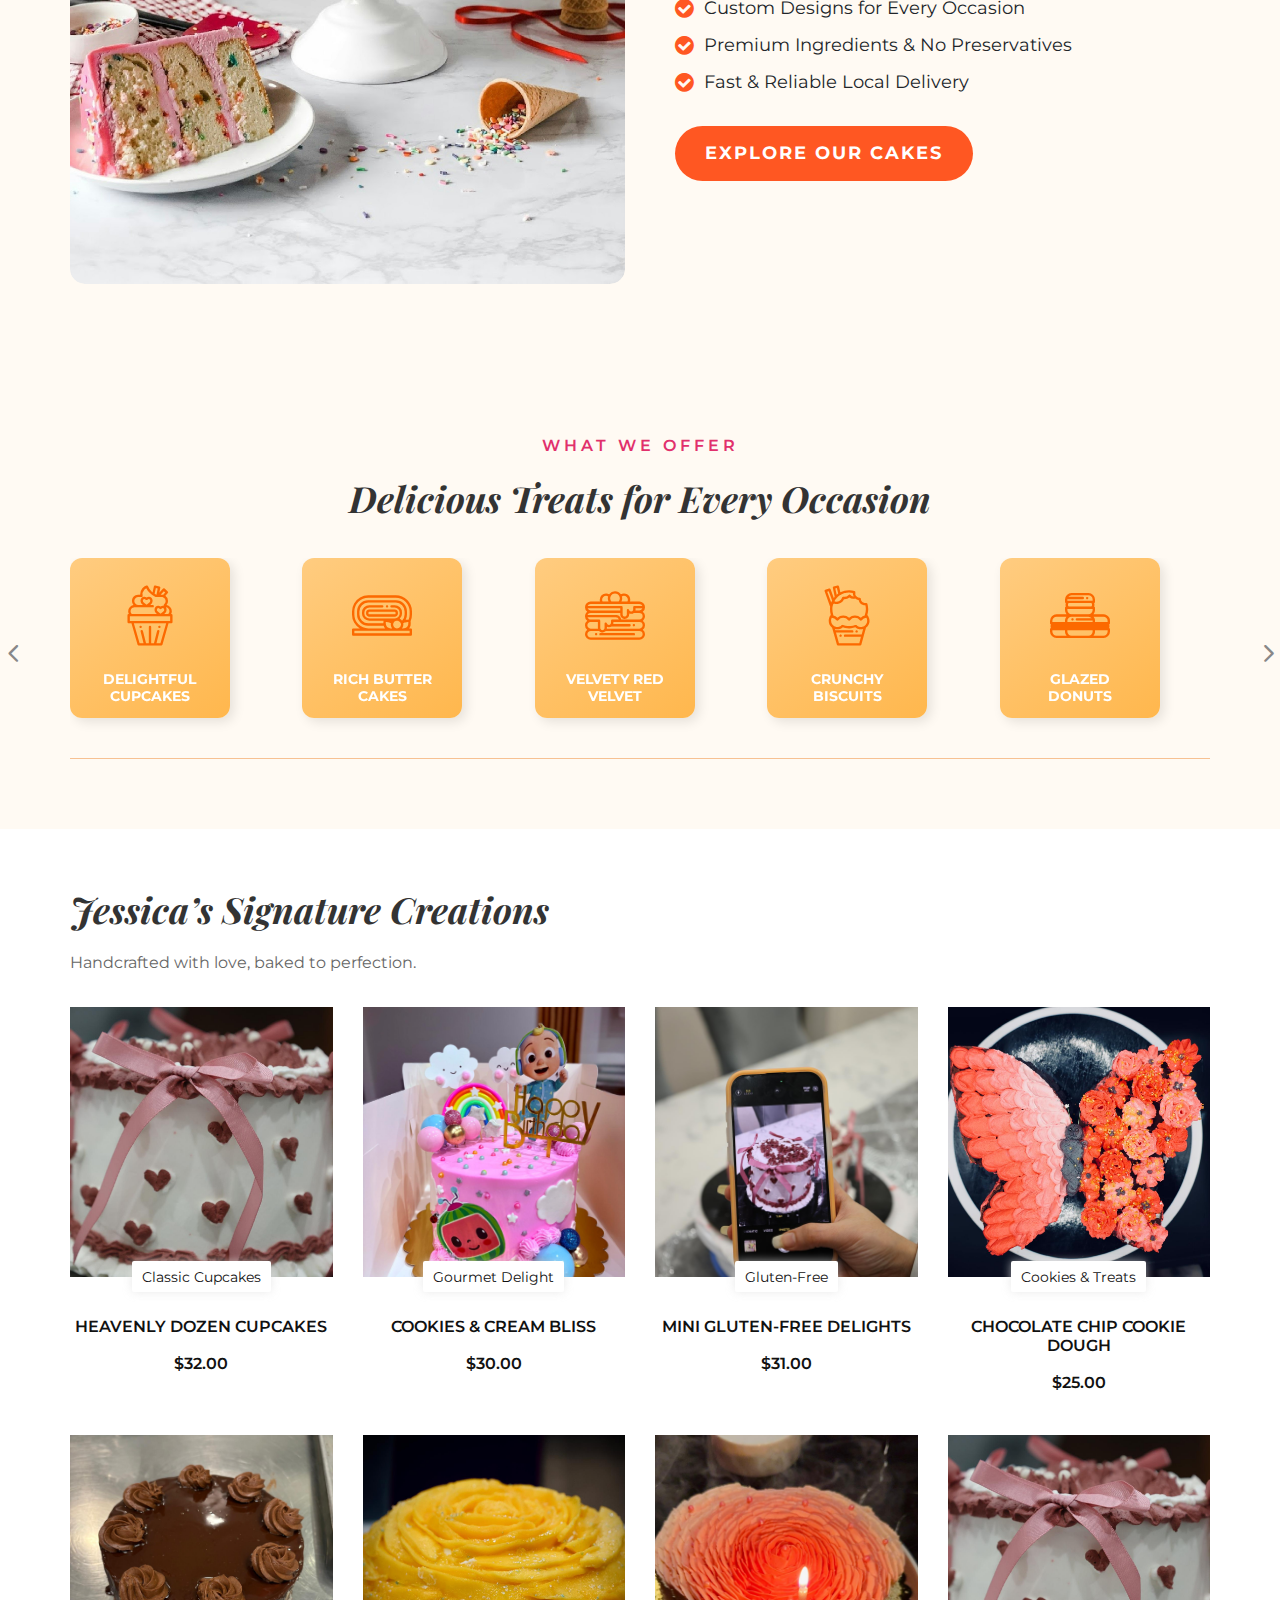
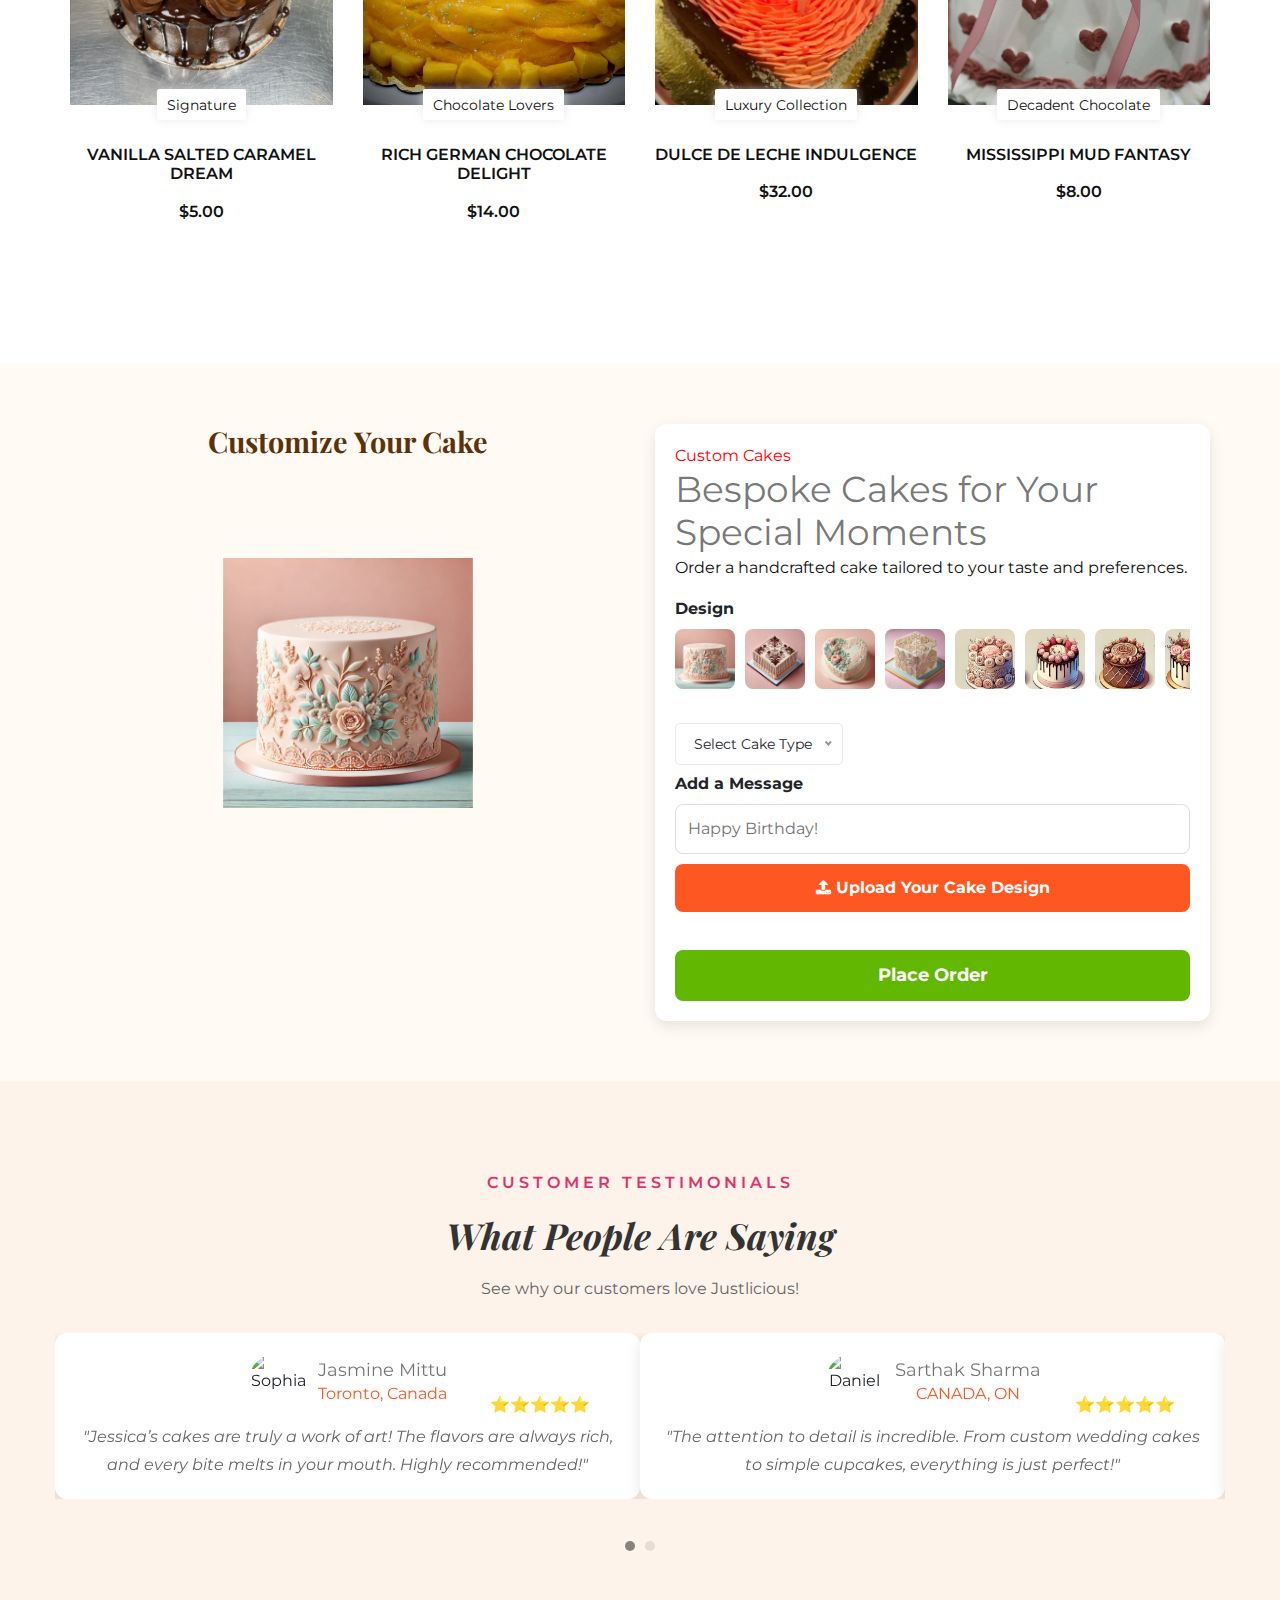
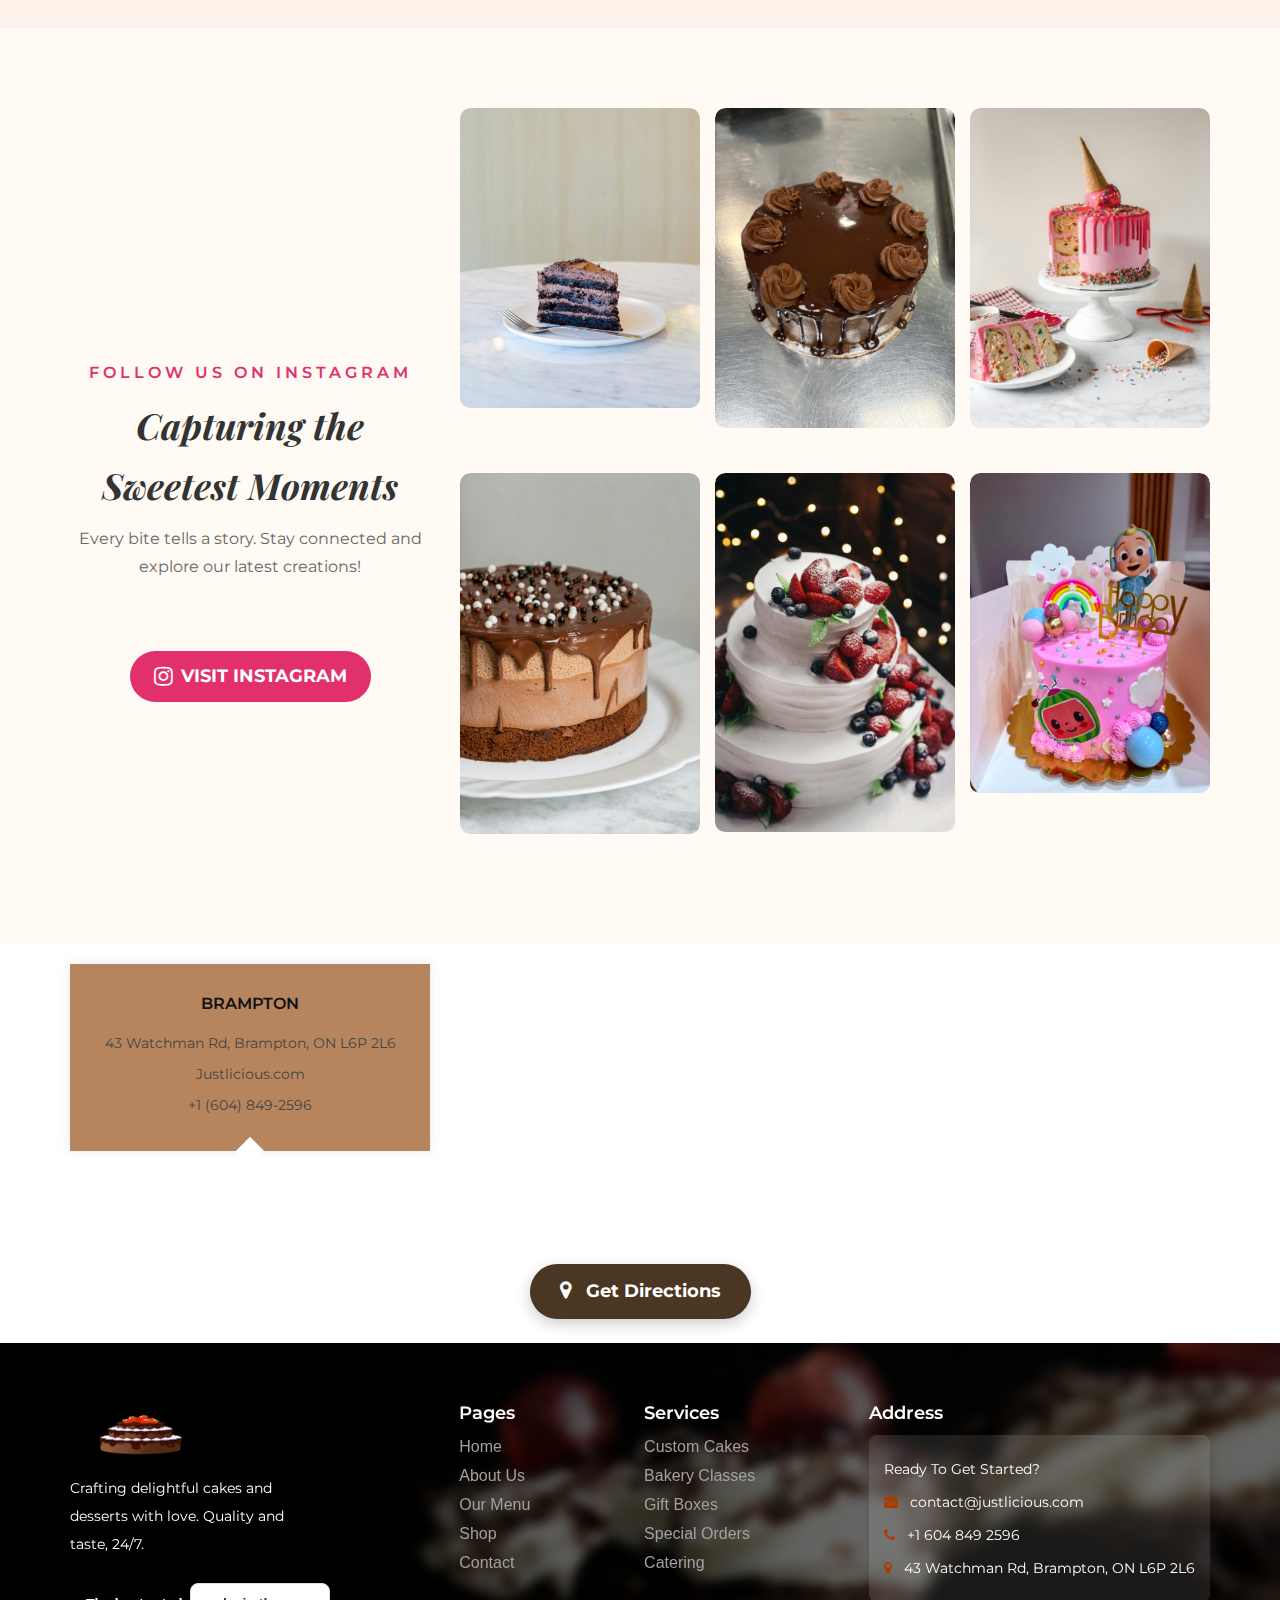
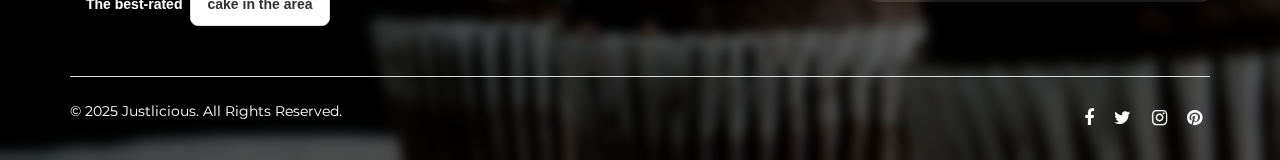
==== commit cf409482: "Added more" ====
--- a/index.html
+++ b/index.html
@@ -124,7 +124,7 @@
                         <li><a href="index.html">Home</a></li>
                         <li><a href="about.html">About Us</a></li>
                         <li><a href="shop.html">Shop Us</a></li>
-                        <li><a href="blog.html">Blog</a></li>
+                        <!-- <li><a href="blog.html">Blog</a></li> -->
                         <li><a href="contact.html">Contact Us</a></li>
                     </ul>
                 </nav>
@@ -780,7 +780,46 @@
     </div>
 </section>
 <!-- Product Section End -->
-
+<style>
+    @keyframes fadeInBounce {
+      0% {
+        opacity: 0;
+        transform: translateY(-20px);
+      }
+      50% {
+        opacity: 0.5;
+        transform: translateY(10px);
+      }
+      100% {
+        opacity: 1;
+        transform: translateY(0);
+      }
+    }
+  
+    @keyframes textGlow {
+      0% {
+        text-shadow: 0px 0px 2px rgba(92, 50, 11, 0.2);
+        color: rgb(92, 50, 11);
+      }
+      50% {
+        text-shadow: 0px 0px 10px rgba(255, 165, 0, 0.6);
+        color: rgb(255, 140, 0);
+      }
+      100% {
+        text-shadow: 0px 0px 2px rgba(92, 50, 11, 0.2);
+        color: rgb(92, 50, 11);
+      }
+    }
+  
+    .custom-cake-title {
+      color: rgb(92, 50, 11);
+      font-size: 1.8em;
+      font-weight: bold;
+      text-align: center;
+      font-family: 'Playfair Display', serif;
+      animation: fadeInBounce 2.5s ease-in-out, textGlow 4.5s infinite alternate ease-in-out;
+    }
+  </style>
 <!-- Cake Customization Section Begin -->
 <!-- Cake Customization Section Begin -->
 <section class="cake-custom spad">
@@ -788,9 +827,9 @@
         <div class="row">
             <!-- Cake Preview -->
             <div class="col-lg-6 text-center">
-                <h3>Customize Your Cake</h3>
+                <h3  class="custom-cake-title">Customize Your Cake</h3>
                 <div class="cake-preview">
-                    <img id="cakeDesign" src="img/cakes/cake_images/cake_0_0.png" alt="Custom Cake">
+                    <img id="cakeDesign" src="img/cakes/cake_images/c1.webp" alt="Custom Cake">
                 </div>
             </div>
 
@@ -1206,138 +1245,7 @@
 
 
 
-<!-- Chef Section Begin -->
-<section class="chef spad">
-    <div class="container text-center">
-        <!-- Section Title -->
-        <div class="row justify-content-center">
-            <div class="col-lg-8">
-                <div class="section-title">
-                    <span>Meet the Chef</span>
-                    <h2>Jessica - The Heart Behind Justlicious</h2>
-                    <p>Jessica’s love for baking turns simple ingredients into unforgettable treats. Every cake is made with passion, creativity, and a personal touch.</p>
-                </div>
-            </div>
-        </div>
-
-        <!-- Chef Profile -->
-        <div class="row justify-content-center">
-            <div class="col-lg-4 col-md-6 col-sm-8">
-                <div class="chef__card">
-                    <img src="img/cakes/new_cakes/abcd.png" alt="Jessica - Justlicious" class="chef__image">
-                    <div class="chef__info">
-                        <h3>Jessica</h3>
-                        <span>Founder & Master Baker</span>
-                        <div class="chef__social">
-                            <a href="https://www.instagram.com/_justlicious?igsh=bGswZ25sZHBxcjNi" target="_blank"><i class="fa fa-instagram"></i></a>
-                            <a href="#"><i class="fa fa-facebook"></i></a>
-                            <a href="#"><i class="fa fa-twitter"></i></a>
-                        </div>
-                    </div>
-                </div>
-            </div>
-        </div>
-    </div>
-</section>
-<!-- Chef Section End -->
-
-<style>
-/* General Section Styling */
-.chef {
-    background: #ffffff;
-    padding: 60px 0;
-}
-
-/* Section Title */
-.section-title span {
-    font-size: 16px;
-    font-weight: 600;
-    color: #ff5722;
-    text-transform: uppercase;
-    display: block;
-    margin-bottom: 8px;
-}
-
-.section-title h2 {
-    font-size: 32px;
-    font-weight: bold;
-    color: #333;
-}
-
-.section-title p {
-    font-size: 16px;
-    color: #666;
-}
-
-/* Chef Card */
-.chef__card {
-    text-align: center;
-    background: white;
-    border-radius: 12px;
-    box-shadow: 0px 5px 15px rgba(0, 0, 0, 0.1);
-    padding: 20px;
-}
-
-/* Chef Image */
-.chef__image {
-    width: 50%;
-    border-radius: 12px;
-}
-
-/* Chef Info */
-.chef__info {
-    margin-top: 15px;
-}
-
-.chef__info h3 {
-    font-size: 22px;
-    font-weight: bold;
-    color: #333;
-    margin-bottom: 5px;
-}
-
-.chef__info span {
-    font-size: 16px;
-    color: #777;
-}
-
-/* Social Icons */
-.chef__social {
-    margin-top: 10px;
-}
-
-.chef__social a {
-    display: inline-block;
-    margin: 0 8px;
-    color: #ff5722;
-    font-size: 20px;
-    transition: color 0.3s ease;
-}
-
-.chef__social a:hover {
-    color: #e64a19;
-}
-
-/* Mobile Responsive */
-@media (max-width: 768px) {
-    .section-title h2 {
-        font-size: 28px;
-    }
-
-    .chef__info h3 {
-        font-size: 20px;
-    }
-
-    .chef__info span {
-        font-size: 14px;
-    }
-
-    .chef__social a {
-        font-size: 18px;
-        margin: 0 6px;
-    }
-}
-</style>
+
 
 
 
